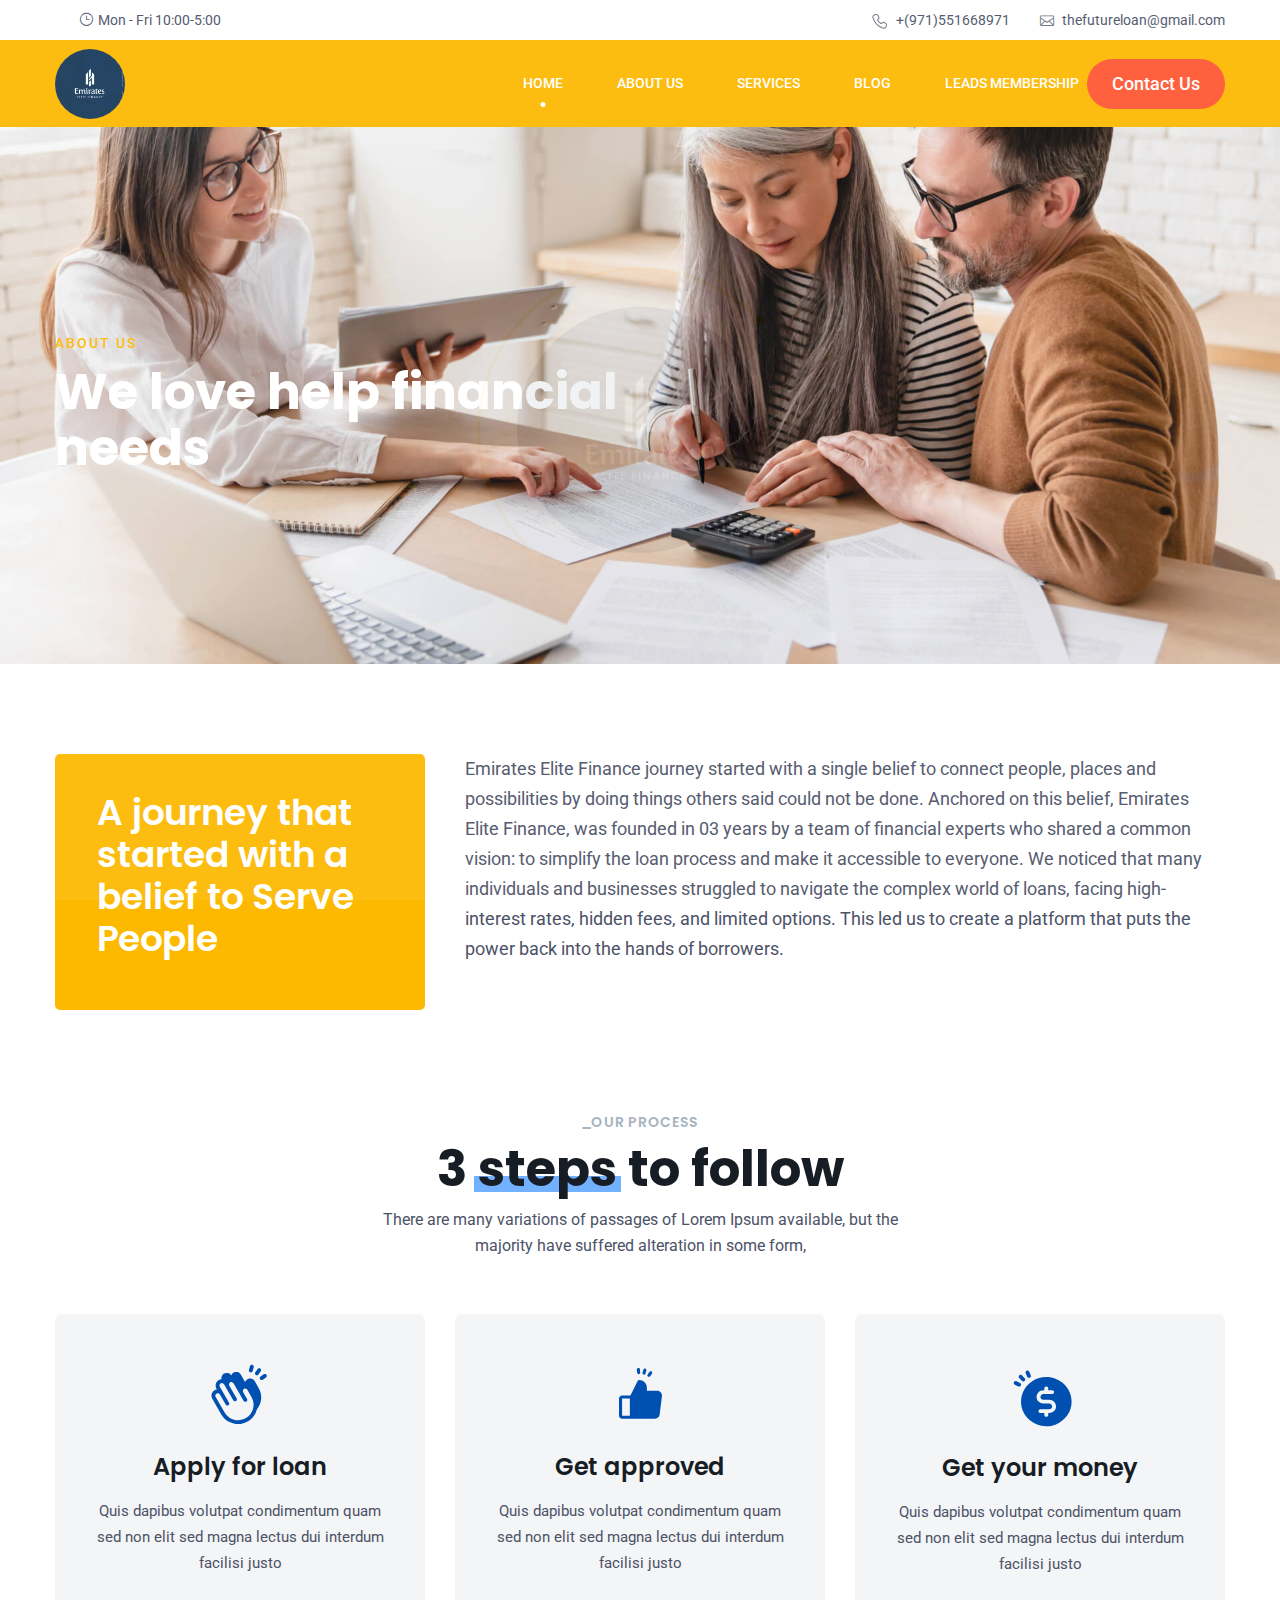
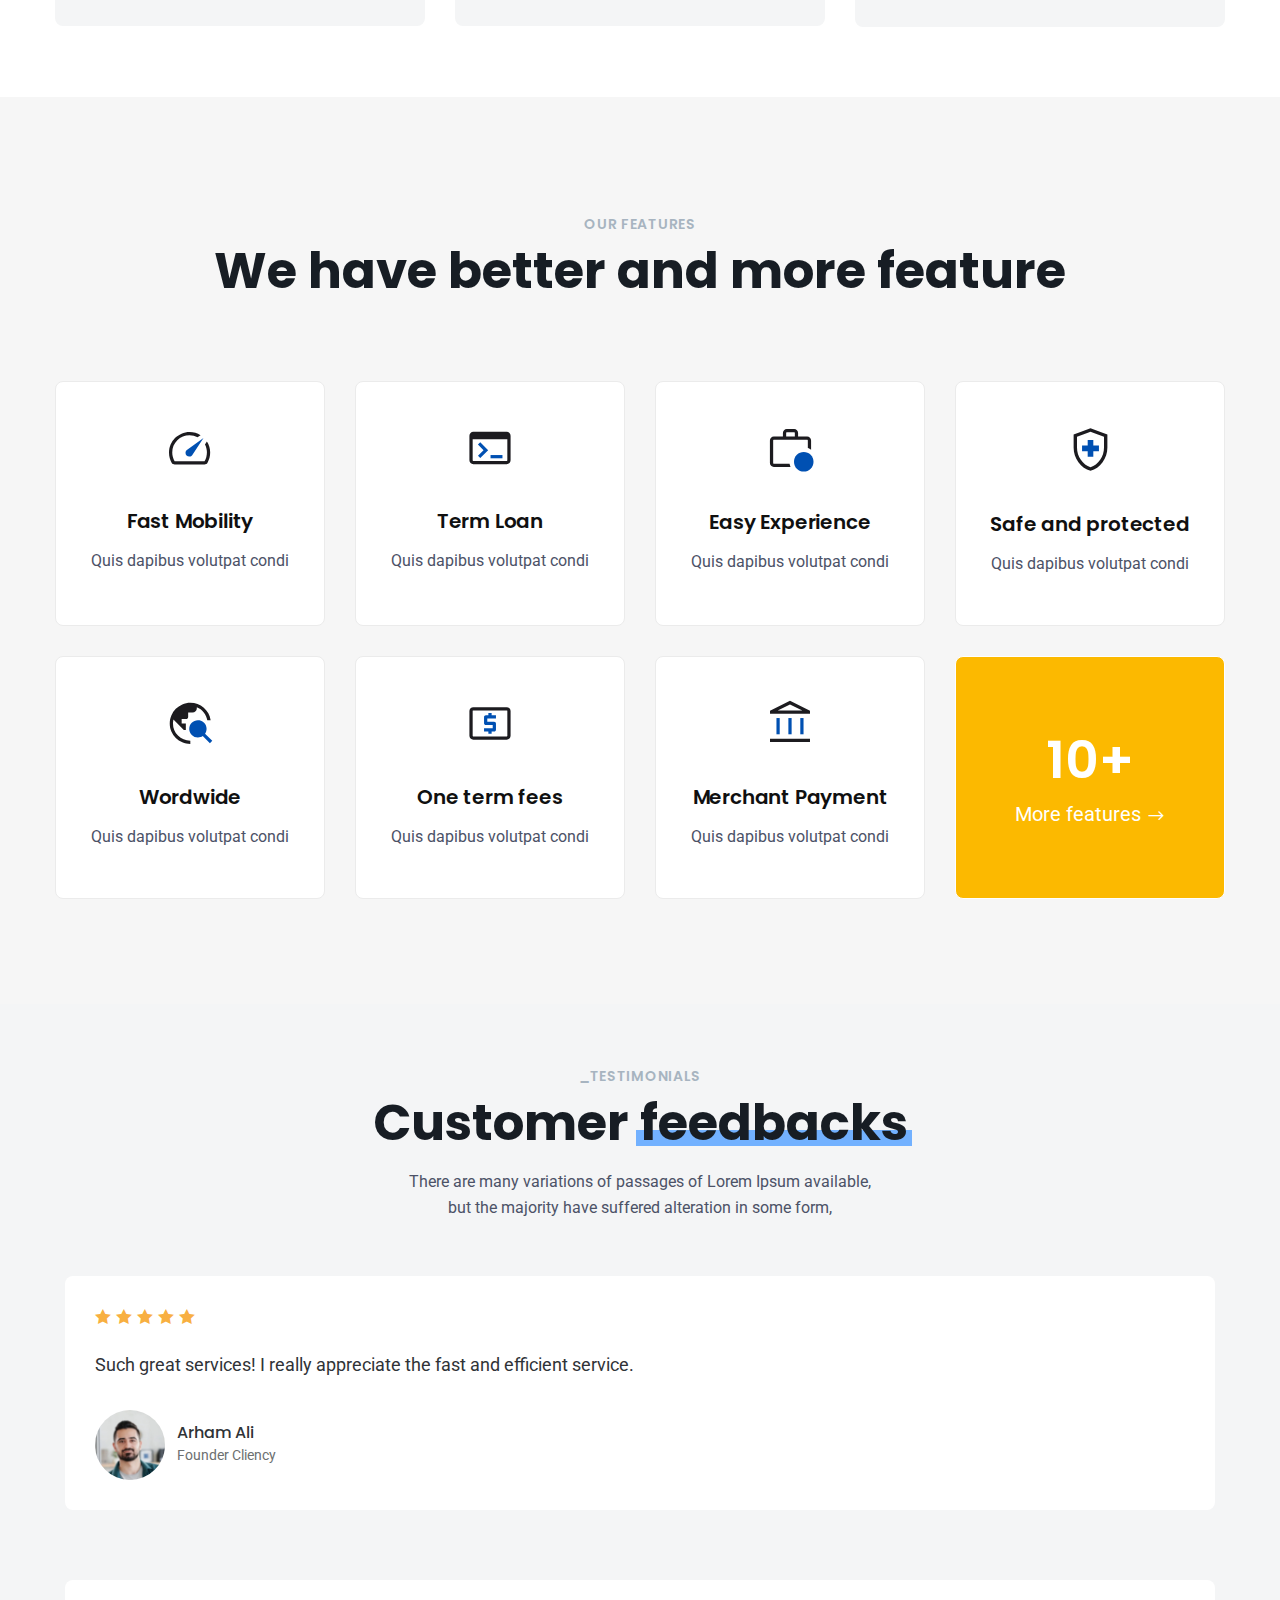
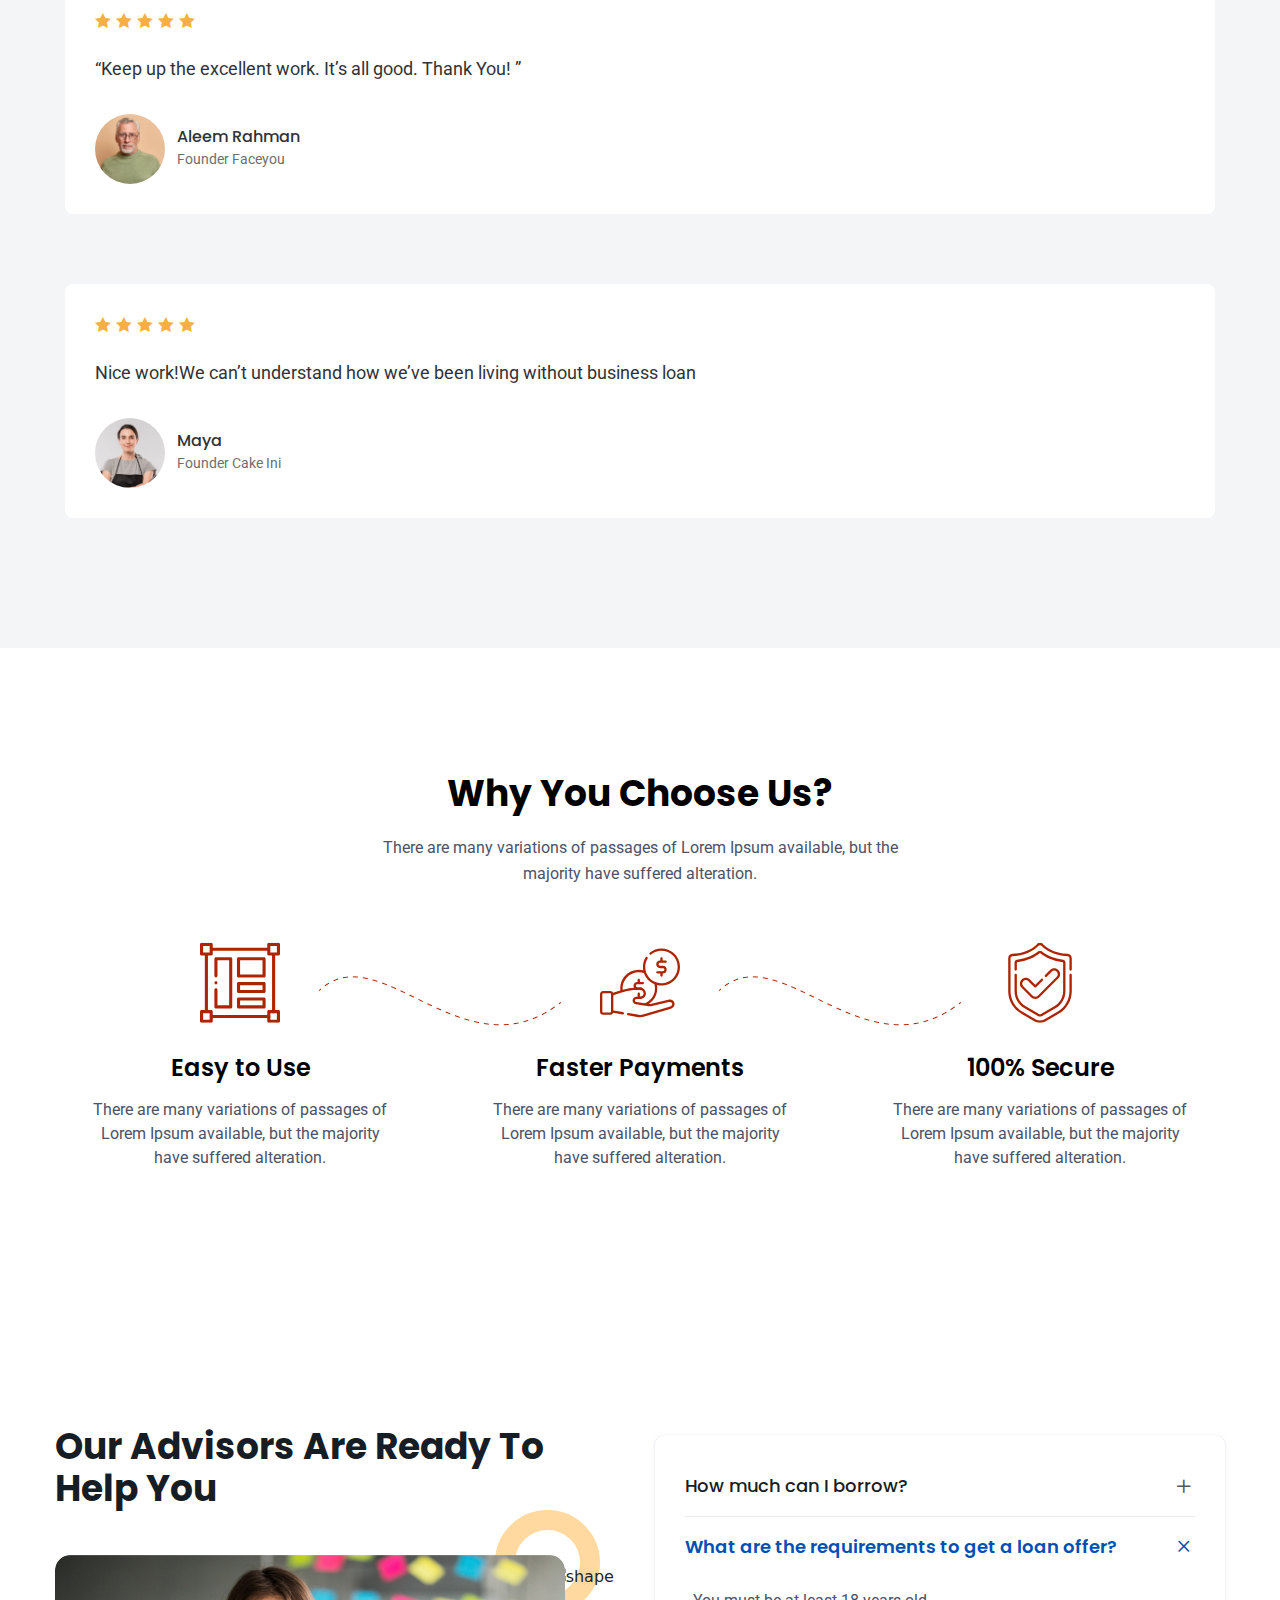
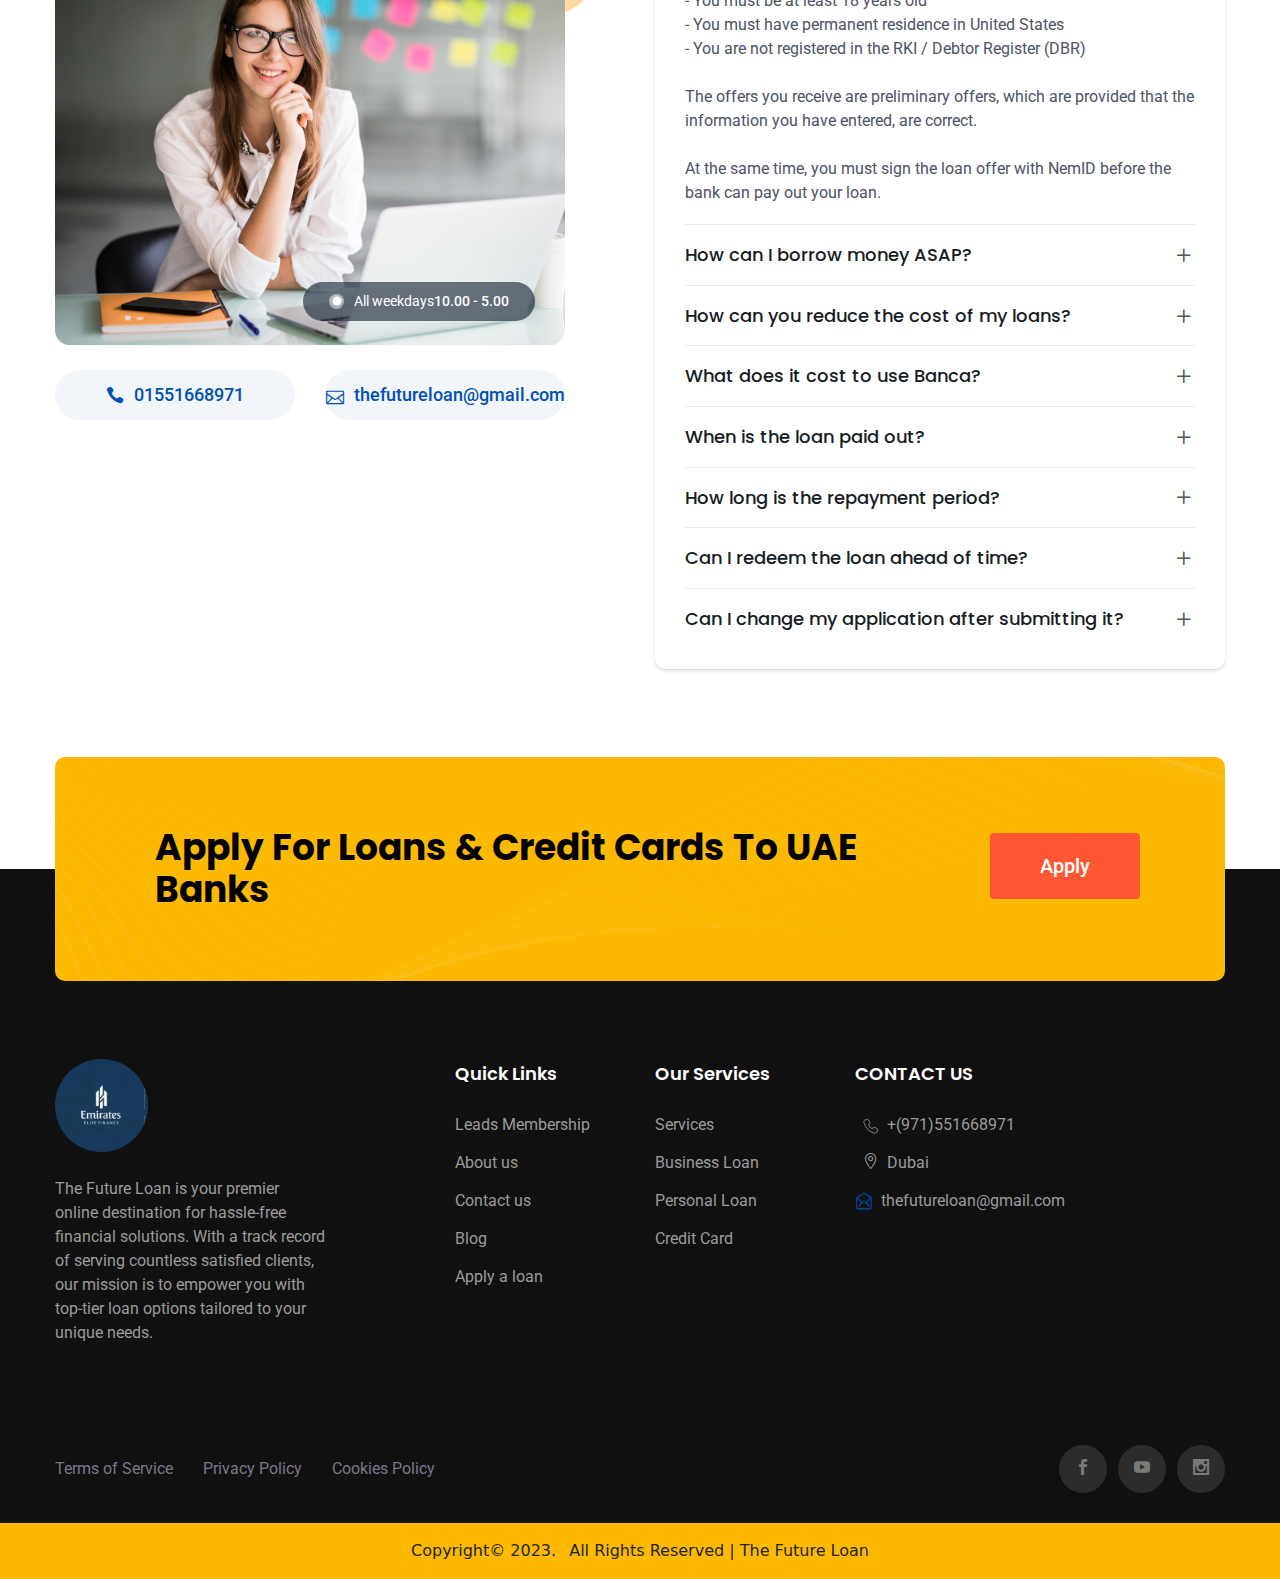
==== ABOUT.html @ 2a9aa158 "working on design" ====
<!DOCTYPE html><html lang="en-US"><head>
    <meta charset="UTF-8">
    <meta http-equiv="x-ua-compatible" content="ie=edge">
    <meta name="viewport" content="width=device-width,initial-scale=1.0">
    <title>Banca - Banking &amp; Business Loan Bootstrap-5�&nbsp;HTML Template</title>
    <link rel="shortcut icon" href="images/emirates.jpg" type="image/x-icon">

    <!-- CSS here -->
    <link rel="stylesheet" type="text/css" href="css/bootstrap.min.css" media="all">
    <link rel="stylesheet" type="text/css" href="css/elegant-icons.min.css" media="all">
    <link rel="stylesheet" type="text/css" href="css/all.min.css" media="all">
    <link rel="stylesheet" type="text/css" href="css/animate.css" media="all">
    <link rel="stylesheet" type="text/css" href="css/nice-select.css" media="all">
    <link rel="stylesheet" type="text/css" href="css/slick.css" media="all">
    <link rel="stylesheet" type="text/css" href="css/slick-theme.css" media="all">
    <link rel="stylesheet" type="text/css" href="css/default.css" media="all">
    <link rel="stylesheet" type="text/css" href="css/style.css" media="all">
    <link rel="stylesheet" type="text/css" href="css/responsive.css" media="all">
</head>

<body>
    <!-- Preloader -->
    <div id="preloader">
        <div id="ctn-preloader" class="ctn-preloader">
            <div class="round_spinner">
                <div class="spinner"></div>
                <div class="text">
                    <img src="images/emirates.jpg" class="w-100" style="border-radius: 50%;" alt="emirates">
                </div>
            </div>
        </div>
    </div>
   <!-- Header -->
   <header class="header">
    <div class="header-top py-2 bg_white">
        <div class="container">
            <div class="row align-items-center">
                <div class="col-md-5">
                    <div class="header-info-left">
                        <div class="timestamp ms-4"> <i class="icon_clock_alt"></i> Mon - Fri 10:00-5:00
                        </div>
                    </div>
                </div>
                <div class="col-md-7">
                    <div class="header-info-right">
                        <ul>
                            <li>
                                <img class="img-fluid" src="images/phone-outline.png" alt="phone"><a href="tel:01234567890">+(971)551668971</a>
                            </li>

                            <li>
                                <i class="icon_mail_alt"></i><a href="mailto:bancainfo@email.com">thefutureloan@gmail.com</a>
                            </li>
                        </ul>
                    </div>
                </div>
            </div>
        </div>
    </div>
    <div class="header-menu header-menu-4" id="sticky">
        <nav class="navbar navbar-expand-lg ">
            <div class="container">
                <a class="navbar-brand sticky_logo" href="index.html">
                    <img src="images/emirates.jpg" style="border-radius: 50%; width: 70px;" alt="">
                </a>
                <button class="navbar-toggler collapsed" type="button" data-bs-toggle="collapse" data-bs-target="#navbarSupportedContent" aria-controls="navbarSupportedContent" aria-expanded="false" aria-label="Toggle navigation">
                    <span class="menu_toggle">
                        <span class="hamburger">
                            <span></span>
                            <span></span>
                            <span></span>
                        </span>
                        <span class="hamburger-cross">
                            <span></span>
                            <span></span>
                        </span>
                    </span>
                </button>

                <div class="collapse navbar-collapse" id="navbarSupportedContent">
                    <ul class="navbar-nav menu ms-auto">
                        <li class="nav-item dropdown submenu ">
                            <a href="index.html" class="nav-link dropdown-toggle active" role="button" aria-haspopup="true" aria-expanded="false">Home</a>
                        </li>
                        <li class="nav-item dropdown submenu ">
                            <a href="ABOUT.html" class="nav-link dropdown-toggle" role="button" aria-haspopup="true" aria-expanded="false">About Us</a>
                        </li>
                        <li class="nav-item dropdown submenu">
                            <a class="nav-link dropdown-toggle" href="#" role="button" data-bs-toggle="dropdown" aria-haspopup="true" aria-expanded="false">
                                Services
                            </a>
                            <i class="arrow_carrot-down_alt2 mobile_dropdown_icon" aria-hidden="false" data-bs-toggle="dropdown"></i>

                            <ul class="dropdown-menu">
                                <li class="nav-item"><a class="nav-link" href="BusinessLoan.html">Business Loan</a></li>
                                <li class="nav-item"><a class="nav-link" href="PersonalLoan.html">Personal Loan</a></li>
                                <li class="nav-item"><a class="nav-link" href="CreditCard.html">Credit Loan</a></li>
                            </ul>
                        </li>
                      
                        <li class="nav-item dropdown submenu">
                            <a class="nav-link dropdown-toggle" href="blog.html" role="button" data-bs-toggle="dropdown" aria-haspopup="true" aria-expanded="false">
                                Blog
                            </a>
                        </li>
                        <li class="nav-item dropdown submenu">
                            <a class="nav-link dropdown-toggle" href="leads-membership.html" role="button" data-bs-toggle="dropdown" aria-haspopup="true" aria-expanded="false">
                                Leads Membership
                            </a>
                        </li>
                    </ul>
                    <a class="theme-btn theme-btn-rounded-2 theme-btn-alt" href="contact.html" target="_blank">Contact Us</a>
                </div>
            </div>
        </nav>
    </div>
</header>
<!-- Header end-->


    <main>
        
        <!-- Banner start -->
        <section class="banner-area-2 pt-145" style="background-image: url(images/about-us.jpg);">
            <div class="container">
                <div class="row align-items-center pt-130 pb-140">
                    <div class="col-xl-6 col-lg-8">
                        <div class="banner-content py-5">
                            <div class="section-title text-start">
                                <span class="short-title wow fadeInUp" style="color: #FCB900;">ABOUT US</span>
                                <h1 class="wow fadeInUp mb-0 text-white" data-wow-delay="0.2s">We love help financial needs</h1>
                            </div>
                            <!-- <a class="theme-btn-2 theme-btn-primary mt-45 wow fadeInUp" data-wow-delay="0.4s" href="#">
                                <span class="arrow">
                                    <span class="horizontal-line"></span>
                                </span>View our 2019 Annual Report
                            </a> -->
                        </div>
                    </div>
                </div>
            </div>
        </section>
        <!-- Banner end -->
        <section class="bg_white pt-90 pb-100 ">
            <div class="container">
                <div class="description-widget">
                    <div class="row">
                        <div class="col-md-4">
                            <div class="desc-title text-start">
                                <h2>A journey that started with a belief to Serve People</h2>
                            </div>
                        </div>
                        <div class="col-md-8">
                            <div class="desc-text pl-lg-10">
                                <p>Emirates Elite Finance journey started with a single belief to connect people,
                                    places and
                                    possibilities by doing things others said could not be done. Anchored on this
                                    belief,
                                    Emirates Elite Finance, was founded in 03 years by a team of financial experts who shared a common vision: to simplify the loan process and make it accessible to everyone. We noticed that many individuals and businesses struggled to navigate the complex world of loans, facing high-interest rates, hidden fees, and limited options. This led us to create a platform that puts the power back into the hands of borrowers.</p>
                            </div>
                        </div>
                    </div>
                </div>
            </div>
        </section>
           <!-- feature section -->
           <section id="feature" class="steps-area pb-70 bg-white">
            <div class="container">
                <div class="row">
                    <div class="col-lg-6 mx-auto  pb-55">
                        <div class="section-title">
                            <span class="short-title-2">_OUR PROCESS</span>
                            <h1 class="wow fadeInUp">3 <span class="underline-shape">steps</span> to follow</h1>
                            <p class="wow fadeInUp" data-wow-delay="0.3s">There are many variations of passages of Lorem
                                Ipsum available,
                                but the majority have suffered alteration in some form,</p>
                        </div>
                    </div>
                </div>
                <div class="row gy-xl-0 gy-4">
                    <div class="col-xl-4 col-md-6">
                        <div class="feature-card-widget-8 wow fadeInUp" data-wow-delay="0.1s">
                            <div class="card-img">
                                <img src="images/step-icon-01.svg" alt="feature svg">
                            </div>
                            <h4>Apply for loan</h4>
                            <p>Quis dapibus volutpat condimentum
                                quam sed non elit sed magna lectus dui interdum facilisi justo
                            </p>
                        </div>
                    </div>
                    <div class="col-xl-4 col-md-6">
                        <div class="feature-card-widget-8 wow fadeInUp" data-wow-delay="0.3s">
                            <div class="card-img">
                                <img src="images/step-icon-02.svg" alt="feature svg">
                            </div>
                            <h4>Get approved</h4>
                            <p>Quis dapibus volutpat condimentum
                                quam sed non elit sed magna lectus dui interdum facilisi justo
                            </p>
                        </div>
                    </div>
                    <div class="col-xl-4 col-md-6 mx-auto">
                        <div class="feature-card-widget-8 wow fadeInUp" data-wow-delay="0.5s">
                            <div class="card-img">
                                <img src="images/step-icon-03.svg" alt="feature svg">
                            </div>
                            <h4>Get your money</h4>
                            <p>Quis dapibus volutpat condimentum
                                quam sed non elit sed magna lectus dui interdum facilisi justo
                            </p>
                        </div>
                    </div>
                </div>
            </div>
        </section>
        <!-- feature section end-->

        

        <!-- feature section -->
        <section class="pt-115 pb-105 feature-area-3">
            <div class="container">
                <div class="section-title">
                    <span class="short-title-2">OUR Features</span>
                    <h1 class="wow fadeInUp">We have better and more feature</h1>
                </div>
                <div class="row gy-4 mt-50">
                    <div class="col-xl-3 col-lg-4 col-md-6">
                        <div class="feature-card-widget-9 wow fadeInUp" data-wow-delay="0.1s">
                            <img src="images/feature-icon-1.svg" alt="">
                            <h5>Fast Mobility</h5>
                            <p>Quis dapibus volutpat condi</p>
                        </div>
                    </div>
                    <div class="col-xl-3 col-lg-4 col-md-6">
                        <div class="feature-card-widget-9 wow fadeInUp" data-wow-delay="0.3s">
                            <img src="images/feature-icon-2.svg" alt="">
                            <h5>Term Loan</h5>
                            <p>Quis dapibus volutpat condi</p>
                        </div>
                    </div>

                    <div class="col-xl-3 col-lg-4 col-md-6">
                        <div class="feature-card-widget-9 wow fadeInUp" data-wow-delay="0.5s">
                            <img src="images/feature-icon-3.svg" alt="">
                            <h5>Easy Experience</h5>
                            <p>Quis dapibus volutpat condi</p>
                        </div>
                    </div>
                    <div class="col-xl-3 col-lg-4 col-md-6">
                        <div class="feature-card-widget-9 wow fadeInUp" data-wow-delay="0.7s">
                            <img src="images/feature-icon-4.svg" alt="">
                            <h5>Safe and protected</h5>
                            <p>Quis dapibus volutpat condi</p>
                        </div>
                    </div>
                    <div class="col-xl-3 col-lg-4 col-md-6">
                        <div class="feature-card-widget-9 wow fadeInUp" data-wow-delay="0.9s">
                            <img src="images/feature-icon-5.svg" alt="">
                            <h5>Wordwide</h5>
                            <p>Quis dapibus volutpat condi</p>
                        </div>
                    </div>
                    <div class="col-xl-3 col-lg-4 col-md-6">
                        <div class="feature-card-widget-9 wow fadeInUp" data-wow-delay="1.1s">
                            <img src="images/feature-icon-6.svg" alt="">
                            <h5>One term fees</h5>
                            <p>Quis dapibus volutpat condi</p>
                        </div>
                    </div>
                    <div class="col-xl-3 col-lg-4 col-md-6">
                        <div class="feature-card-widget-9 wow fadeInUp" data-wow-delay="1.3s">
                            <img src="images/feature-icon-7.svg" alt="">
                            <h5>Merchant Payment</h5>
                            <p>Quis dapibus volutpat condi</p>
                        </div>
                    </div>
                    <div class="col-xl-3 col-lg-4 col-md-6">
                        <div class="feature-card-widget-9 wow fadeInUp widget-link" data-wow-delay="1.7s">

                            <h1>10+</h1>
                            <a href="#">More features <i class="arrow_right "></i></a>
                        </div>
                    </div>

                </div>
            </div>
        </section>
        <!-- feature section end-->

            <!-- what client says section -->
            <section class="client-area-2 pt-60 pb-60">
                <div class="container">
                    <div class="section-title">
                        <span class="short-title-2">_Testimonials</span>
                        <h1 class="wow fadeInUp mb-3">Customer <span class="underline-shape">feedbacks</span></h1>
                        <p class="wow fadeInUp" data-wow-delay="0.1s">There are many variations of passages of Lorem Ipsum
                            available, <br>
                            but the majority have suffered alteration in some form,</p>
                    </div>
                    <div class=" client-slider-2 ">
                        <div class="single-client wow fadeInUp" data-wow-delay="0.1s">
                            <div class="rating">
                                <a href="#"><i class="icon_star"></i></a>
                                <a href="#"><i class="icon_star"></i></a>
                                <a href="#"><i class="icon_star"></i></a>
                                <a href="#"><i class="icon_star"></i></a>
                                <a href="#"><i class="icon_star"></i></a>
                            </div>
                            <p class="quote">Such great services! I really appreciate the fast and efficient service.</p>
    
                            <div class="client-info">
                                <img class="img-fluid rounded-circle" style="width: 70px !important;" src="images/client-01-1.jpg" alt="cleint">
                                <div>
                                    <p>Arham Ali</p>
                                    <span class="role">Founder Cliency</span>
                                </div>
                            </div>
                        </div>
                        <div class="single-client wow fadeInUp" data-wow-delay="0.3s">
                            <div class="rating">
                                <a href="#"><i class="icon_star"></i></a>
                                <a href="#"><i class="icon_star"></i></a>
                                <a href="#"><i class="icon_star"></i></a>
                                <a href="#"><i class="icon_star"></i></a>
                                <a href="#"><i class="icon_star"></i></a>
                            </div>
                            <p class="quote">“Keep up the excellent work. It’s all good. Thank You! ”</p>
    
                            <div class="client-info">
                                <img class="img-fluid rounded-circle" src="images/team-01.jpg" style="width: 70px !important;" alt="cleint">
    
                                <div>
                                    <p>Aleem Rahman</p>
                                    <span class="role">Founder Faceyou</span>
                                </div>
                            </div>
                        </div>
                      
                        <div class="single-client wow fadeInUp" data-wow-delay="0.1s">
                            <div class="rating">
                                <a href="#"><i class="icon_star"></i></a>
                                <a href="#"><i class="icon_star"></i></a>
                                <a href="#"><i class="icon_star"></i></a>
                                <a href="#"><i class="icon_star"></i></a>
                                <a href="#"><i class="icon_star"></i></a>
                            </div>
                            <p class="quote">Nice work!We can’t understand how we’ve been living without business loan</p>
    
                            <div class="client-info">
                                <img class="img-fluid rounded-circle" src="images/pastry-chef-4.jpg" style="width: 70px !important;" alt="cleint">
    
                                <div>
                                    <p>Maya</p>
                                    <span class="role">Founder cake Ini</span>
                                </div>
                            </div>
                        </div>

                   
                       
                    </div>
                </div>
            </section>
              <!-- Why Choose Use start -->
        <section class="why-choose-area pt-125 pb-135 overflow-hidden">
            <div class="container">
                <div class="row">
                    <div class="col-lg-6 mx-auto">
                        <div class="section-title">
                            <h2 class="wow fadeInUp">Why You Choose Us?</h2>
                            <p class="wow fadeInUp" data-wow-delay="0.3s">There are many variations of passages of Lorem
                                Ipsum available, but the majority have
                                suffered alteration.</p>
                        </div>
                    </div>
                </div>
                <div class="row mt-55 gy-lg-0 gy-4">
                    <div class="col-lg-4">
                        <div class="content-box pr-lg-30 pl-lg-30 wow fadeInUp" data-wow-delay="0.1s">

                            <img src="images/layout.svg" alt="icon">
                            <h4 class="mt-30 mb-15">Easy to Use</h4>
                            <p>There are many variations of passages of Lorem Ipsum available, but the majority have
                                suffered alteration.</p>
                        </div>
                    </div>
                    <div class="col-lg-4">
                        <div class="content-box pr-lg-30 pl-lg-30 wow fadeInUp" data-wow-delay="0.3s">
                            <div class="line-shape">
                                <img class="wow zoomIn" data-wow-delay="0.1s" src="images/line-shape.png" alt="shape">
                            </div>
                            <img src="images/salary.svg" alt="icon">
                            <h4 class="mt-30 mb-15">Faster Payments</h4>
                            <p>There are many variations of passages of Lorem Ipsum available, but the majority have
                                suffered alteration.</p>
                        </div>
                    </div>
                    <div class="col-lg-4">
                        <div class="content-box pr-lg-30 pl-lg-30 wow fadeInUp" data-wow-delay="0.5s">
                            <img src="images/antivirus.svg" alt="icon">
                            <h4 class="mt-30 mb-15">100% Secure</h4>
                            <p>There are many variations of passages of Lorem Ipsum available, but the majority have
                                suffered alteration.</p>
                        </div>
                    </div>
                </div>
            </div>
        </section>
        <!-- Why Choose Use end -->
            <!-- what client says section end -->
         <!-- Advisor start -->
         <section class="advisor-area pt-130  pb-140 overflow-hidden" id="MouseMoveAnimation">
            <div class="container">
                <div class="row gy-4 gy-lg-0">
                    <div class="col-lg-6 pr-lg-75">
                        <div class="section-title text-start">
                            <h2 class="mb-0 wow fadeInUp">Our Advisors Are Ready To Help You</h2>
                        </div>

                        <div class="advisor-img mt-45 wow fadeInUp" data-wow-delay="0.2s">

                            <div class="shape ">
                                <div class="box">
                                    <img class="layer layer2" data-depth="0.5" src="images/Shape.png" alt="shape">
                                </div>
                                <div class="circle-shape"></div>
                            </div>
                            <img class="main-img" src="images/advisor.png" alt="advisor">

                            <div class="work-time">
                                <div class="circle-shape"></div>
                                All weekdays <span>10.00 - 5.00</span>
                            </div>
                        </div>

                        <div class="row mt-4 gy-md-0 gy-3 wow fadeInUp" data-wow-delay="0.4s">
                            <div class="col-md-6">
                                <a href="tel:01551668971" class="theme-btn theme-btn-primary_alt theme-btn-rounded d-flex align-items-center justify-content-center">
                                    <i class="icon_phone"></i>01551668971</a>
                            </div>
                            <div class="col-md-6">
                                <a href="mailto:thefutureloan@gmail.com" style="text-transform: lowercase;" class="theme-btn theme-btn-primary_alt theme-btn-rounded d-flex align-items-center justify-content-center">
                                    <i class="icon_mail_alt "></i>thefutureloan@gmail.com</a>
                            </div>
                        </div>
                    </div>
                    <div class="col-lg-6">
                        <div class="faq-widget-2">
                            <div class="accordion" id="accordionExample">
                                <div class="single-widget-one wow fadeInUp" data-wow-delay="0.1s">
                                    <div class="faq-header" id="headingOne">
                                        <h6 class="mb-0 collapsed" data-bs-toggle="collapse" data-bs-target="#collapseOne" aria-expanded="true" aria-controls="collapseOne">
                                            How much can I borrow?<i class="icon_plus"></i><i class="icon_close"></i>
                                        </h6>
                                    </div>
                                    <div id="collapseOne" class="collapse" aria-labelledby="headingOne" data-bs-parent="#accordionExample">
                                        <div class="faq-body">
                                            <p>Anim pariatur cliche reprehenderit, enim eiusmod high life accusamus
                                                terry
                                                richardson ad squid. 3 wolf moon officia aute, non cupidatat skateboard
                                                dolor brunch.</p>
                                        </div>
                                    </div>
                                </div>

                                <div class="single-widget-one wow fadeInUp" data-wow-delay="0.3s">
                                    <div class="faq-header" id="headingTwo">
                                        <h6 class="mb-0" data-bs-toggle="collapse" data-bs-target="#collapseTwo" aria-expanded="true" aria-controls="collapseTwo">
                                            What are the requirements to get a loan offer?<i class="icon_plus"></i><i class="icon_close"></i>
                                        </h6>
                                    </div>
                                    <div id="collapseTwo" class="collapse show" aria-labelledby="headingTwo" data-bs-parent="#accordionExample">
                                        <div class="faq-body">
                                            <p>- You must be at least 18 years old <br>
                                                - You must have permanent residence in United States <br>
                                                - You are not registered in the RKI / Debtor Register (DBR) <br>
                                                <br>
                                                The offers you receive are preliminary offers, which are provided that
                                                the information you have entered, are correct.<br><br>

                                                At the same time, you must sign the loan offer with NemID before the
                                                bank can pay out your loan.
                                            </p>

                                        </div>
                                    </div>
                                </div>

                                <div class="single-widget-one wow fadeInUp" data-wow-delay="0.5s">
                                    <div class="faq-header" id="headingThree">
                                        <h6 class="mb-0 collapsed" data-bs-toggle="collapse" data-bs-target="#collapseThree" aria-expanded="true" aria-controls="collapseThree">
                                            How can I borrow money ASAP?<i class="icon_plus"></i><i class="icon_close"></i>
                                        </h6>
                                    </div>
                                    <div id="collapseThree" class="collapse" aria-labelledby="headingThree" data-bs-parent="#accordionExample">
                                        <div class="faq-body">
                                            <p>Anim pariatur cliche reprehenderit, enim eiusmod high life accusamus
                                                terry
                                                richardson ad squid. 3 wolf moon officia aute, non cupidatat skateboard
                                                dolor brunch.</p>
                                        </div>
                                    </div>
                                </div>

                                <div class="single-widget-one wow fadeInUp" data-wow-delay="0.7s">
                                    <div class="faq-header" id="headingFour">
                                        <h6 class="mb-0 collapsed" data-bs-toggle="collapse" data-bs-target="#collapseFour" aria-expanded="true" aria-controls="collapseFour">
                                            How can you reduce the cost of my loans?<i class="icon_plus"></i><i class="icon_close"></i>
                                        </h6>
                                    </div>
                                    <div id="collapseFour" class="collapse" aria-labelledby="headingFour" data-bs-parent="#accordionExample">
                                        <div class="faq-body">
                                            <p>Anim pariatur cliche reprehenderit, enim eiusmod high life accusamus
                                                terry
                                                richardson ad squid. 3 wolf moon officia aute, non cupidatat skateboard
                                                dolor brunch.</p>
                                        </div>
                                    </div>
                                </div>

                                <div class="single-widget-one wow fadeInUp" data-wow-delay="0.9s">
                                    <div class="faq-header" id="headingFive">
                                        <h6 class="mb-0 collapsed" data-bs-toggle="collapse" data-bs-target="#collapseFive" aria-expanded="true" aria-controls="collapseFive">
                                            What does it cost to use Banca?<i class="icon_plus"></i><i class="icon_close"></i>
                                        </h6>
                                    </div>
                                    <div id="collapseFive" class="collapse" aria-labelledby="headingFive" data-bs-parent="#accordionExample">
                                        <div class="faq-body">
                                            <p>Anim pariatur cliche reprehenderit, enim eiusmod high life accusamus
                                                terry
                                                richardson ad squid. 3 wolf moon officia aute, non cupidatat skateboard
                                                dolor brunch.</p>
                                        </div>
                                    </div>
                                </div>
                                <div class="single-widget-one wow fadeInUp" data-wow-delay="1.1s">
                                    <div class="faq-header" id="headingSix">
                                        <h6 class="mb-0 collapsed" data-bs-toggle="collapse" data-bs-target="#collapseSix" aria-expanded="true" aria-controls="collapseSix">
                                            When is the loan paid out?<i class="icon_plus"></i><i class="icon_close"></i>
                                        </h6>
                                    </div>
                                    <div id="collapseSix" class="collapse" aria-labelledby="headingSix" data-bs-parent="#accordionExample">
                                        <div class="faq-body">
                                            <p>Anim pariatur cliche reprehenderit, enim eiusmod high life accusamus
                                                terry
                                                richardson ad squid. 3 wolf moon officia aute, non cupidatat skateboard
                                                dolor brunch.</p>
                                        </div>
                                    </div>
                                </div>
                                <div class="single-widget-one wow fadeInUp" data-wow-delay="1.3s">
                                    <div class="faq-header" id="headingSeven">
                                        <h6 class="mb-0 collapsed" data-bs-toggle="collapse" data-bs-target="#collapseSeven" aria-expanded="true" aria-controls="collapseSeven">
                                            How long is the repayment period?<i class="icon_plus"></i><i class="icon_close"></i>
                                        </h6>
                                    </div>
                                    <div id="collapseSeven" class="collapse" aria-labelledby="headingSeven" data-bs-parent="#accordionExample">
                                        <div class="faq-body">
                                            <p>Anim pariatur cliche reprehenderit, enim eiusmod high life accusamus
                                                terry
                                                richardson ad squid. 3 wolf moon officia aute, non cupidatat skateboard
                                                dolor brunch.</p>
                                        </div>
                                    </div>
                                </div>

                                <div class="single-widget-one wow fadeInUp" data-wow-delay="1.5s">
                                    <div class="faq-header" id="headingEight">
                                        <h6 class="mb-0 collapsed" data-bs-toggle="collapse" data-bs-target="#collapseEight" aria-expanded="true" aria-controls="collapseEight">
                                            Can I redeem the loan ahead of time?<i class="icon_plus"></i><i class="icon_close"></i>
                                        </h6>
                                    </div>
                                    <div id="collapseEight" class="collapse" aria-labelledby="headingEight" data-bs-parent="#accordionExample">
                                        <div class="faq-body">
                                            <p>Anim pariatur cliche reprehenderit, enim eiusmod high life accusamus
                                                terry
                                                richardson ad squid. 3 wolf moon officia aute, non cupidatat skateboard
                                                dolor brunch.</p>
                                        </div>
                                    </div>
                                </div>

                                <div class="single-widget-one wow fadeInUp" data-wow-delay="1.7s">
                                    <div class="faq-header" id="headingNine">
                                        <h6 class="mb-0 collapsed" data-bs-toggle="collapse" data-bs-target="#collapseNine" aria-expanded="true" aria-controls="collapseNine">
                                            Can I change my application after submitting it?<i class="icon_plus"></i><i class="icon_close"></i>
                                        </h6>
                                    </div>
                                    <div id="collapseNine" class="collapse" aria-labelledby="headingNine" data-bs-parent="#accordionExample">
                                        <div class="faq-body">
                                            <p>Anim pariatur cliche reprehenderit, enim eiusmod high life accusamus
                                                terry
                                                richardson ad squid. 3 wolf moon officia aute, non cupidatat skateboard
                                                dolor brunch.</p>
                                        </div>
                                    </div>
                                </div>
                            </div>
                        </div>
                    </div>
                </div>
            </div>
        </section>
        <!-- Advisor end -->
        
        <!-- Call To Action start -->
        <section class="cta-area pt-60 bg_white">
            <div class="container">
                <div class="row">
                    <div class="col-md-12 position-relative">
                        <div class="cta cta-bg-violet" style="background-image: url(images/wave.png);">


                            <div class="row align-items-center">
                                <div class="col-lg-10">
                                    <div class="cta-content wow fadeInRight text-center text-lg-start">
                                        <h2 class="mb-0">Apply For Loans & Credit Cards To UAE Banks</h2>
                                    </div>
                                </div>

                                <div class="col-lg-2 mt-4 mt-lg-0 text-center ">
                                    <div class="cta-content  text-center text-lg-end">
                                        <a href="loan.html" class="theme-btn text-white theme-btn-alt wow fadeInLeft cta-text-violet">Apply for Loan
                                    </a>
                                    </div>
                                </div>
                            </div>
                        </div>
                    </div>
                </div>
            </div>
        </section>
        <!-- Call To Action end -->
    </main>
    <div class="elfsight-app-06475265-44da-4600-96f9-cbf6d2e96530" data-elfsight-app-lazy></div>

    <!-- footer -->

     <!-- footer start -->
     <footer class="bank-footer-area pt-100">
        <div class="container">
            <div class="footer_top">
                <div class="row">
                    <div class="col-lg-4 col-sm-6">
                        <div class="f-widget about-widget">
                            <a href="index.html" class="p-0 m-0"><img src="images/emirates.jpg" class="w-25" style="border-radius: 50%;" alt="logo"></a>
                            <p>The Future Loan is your premier online destination for hassle-free financial solutions. With a track record of serving countless satisfied clients, our mission is to empower you with top-tier loan options tailored to your unique needs.</p>
                        </div>
                    </div>
                    <div class="col-lg-2 col-sm-6">
                        <div class="f-widget link-widget">
                            <h4 class="f-widget-title">Quick Links</h4>
                            <ul class="footer-link">
                                <li><a href="#">Leads Membership</a></li>
                                <li><a href="#">About us</a></li>
                                <li><a href="#">Contact us</a></li>
                                <li><a href="#">Blog</a></li>
                                <li><a href="#">Apply a loan</a></li>
                            </ul>
                        </div>
                    </div>
                    <div class="col-lg-2 col-sm-6">
                        <div class="f-widget link-widget">
                            <h4 class="f-widget-title">Our Services</h4>
                            <ul class="footer-link">
                                <li><a href="#">Services</a></li>
                                <li><a href="#">Business Loan</a></li>
                                <li><a href="#">Personal Loan</a></li>
                                <li><a href="#">Credit Card</a></li>
                            </ul>
                        </div>
                    </div>
                    <div class="col-lg-2 col-sm-6">
                        <div class="f-widget link-widget">
                            <h4 class="f-widget-title">CONTACT US</h4>
                            <ul class="footer-link">
                                <li><img class="img-fluid mx-2" src="images/phone-outline.png" alt="phone"><a href="tel:01234567890">+(971)551668971</a> </li>
                                <li><a href="#"><i class="icon_pin_alt mx-2"></i>Dubai </a></li>
                                <li class="d-flex"><img src="images/mail-open-outline.png" alt="mail icon"><a href="#" class="mx-2">thefutureloan@gmail.com</a></li>
                            </ul>
                        </div>
                    </div>
            
                </div>
            </div>
            <div class="row align-items-center">
                <div class="col-lg-7 col-md-6">
                    <div class="d-flex">
                        <p class="copyright-text"><a href="#">Terms of Service</a><a href="#">Privacy Policy</a><a href="#">Cookies Policy</a></p>
                    </div>
                </div>
                <div class="col-lg-5 col-md-6 text-end">
                    <div class="f-social">
                        <a href="#"><i class="social_facebook"></i></a>
                        <a href="#"><i class="social_youtube"></i></a>
                        <a href="#"><i class="social_instagram"></i></a>
                    </div>
                </div>
            </div>
        </div>
    </footer>
    <!-- footer end -->
    <div class="copyright ">
        <div class="container">
            <div class="row align-items-center">
                    <div class="copyright-text text-center py-3">
                        <p>Copyright© 2023.<br class="d-sm-none"> <a class="ms-2" href="#"> All Rights Reserved</a> |
                            <a class="ms-0" href="#">The Future
                                Loan</a>
                        </p>
                    </div>
            </div>
        </div>
    </div>

    <!-- Back to top button -->
    <a id="back-to-top" title="Back to Top"></a>
    <script src="https://static.elfsight.com/platform/platform.js" data-use-service-core defer></script>
    <!-- JS here -->
    <script type="text/javascript" src="js/jquery-3.6.0.min.js"></script>
    <script type="text/javascript" src="js/preloader.js"></script>
    <script type="text/javascript" src="js/bootstrap.bundle.min.js"></script>
    <script type="text/javascript" src="js/jquery.smoothscroll.min.js"></script>
    <script type="text/javascript" src="js/jquery.waypoints.min.js"></script>
    <script type="text/javascript" src="js/jquery.counterup.min.js"></script>
    <script type="text/javascript" src="js/jquery.nice-select.min.js"></script>
    <script type="text/javascript" src="js/slick.min.js"></script>
    <script type="text/javascript" src="js/wow.min.js"></script>
    <script src="js/ionicons.js"></script>
    <script type="text/javascript" src="js/custom.js"></script>


</body></html>
---- css/elegant-icons.min.css ----
@font-face {
	font-family: 'ElegantIcons';
	src:url('../fonts/ElegantIcons.eot');
	src:url('../fonts/ElegantIcons.eot#iefix') format('embedded-opentype'),
		url('../fonts/ElegantIcons.woff') format('woff'),
		url('../fonts/ElegantIcons.ttf') format('truetype'),
		url('../images/ElegantIcons.svg#ElegantIcons') format('svg');
	font-weight: normal;
	font-style: normal;
}

/* Use the following CSS code if you want to use data attributes for inserting your icons */
[data-icon]:before {
	font-family: 'ElegantIcons';
	content: attr(data-icon);
	speak: none;
	font-weight: normal;
	font-variant: normal;
	text-transform: none;
	line-height: 1;
	-webkit-font-smoothing: antialiased;
	-moz-osx-font-smoothing: grayscale;
}

/* Use the following CSS code if you want to have a class per icon */
/*
Instead of a list of all class selectors,
you can use the generic selector below, but it's slower:
[class*="your-class-prefix"] {
*/
.arrow_up, .arrow_down, .arrow_left, .arrow_right, .arrow_left-up, .arrow_right-up, .arrow_right-down, .arrow_left-down, .arrow-up-down, .arrow_up-down_alt, .arrow_left-right_alt, .arrow_left-right, .arrow_expand_alt2, .arrow_expand_alt, .arrow_condense, .arrow_expand, .arrow_move, .arrow_carrot-up, .arrow_carrot-down, .arrow_carrot-left, .arrow_carrot-right, .arrow_carrot-2up, .arrow_carrot-2down, .arrow_carrot-2left, .arrow_carrot-2right, .arrow_carrot-up_alt2, .arrow_carrot-down_alt2, .arrow_carrot-left_alt2, .arrow_carrot-right_alt2, .arrow_carrot-2up_alt2, .arrow_carrot-2down_alt2, .arrow_carrot-2left_alt2, .arrow_carrot-2right_alt2, .arrow_triangle-up, .arrow_triangle-down, .arrow_triangle-left, .arrow_triangle-right, .arrow_triangle-up_alt2, .arrow_triangle-down_alt2, .arrow_triangle-left_alt2, .arrow_triangle-right_alt2, .arrow_back, .icon_minus-06, .icon_plus, .icon_close, .icon_check, .icon_minus_alt2, .icon_plus_alt2, .icon_close_alt2, .icon_check_alt2, .icon_zoom-out_alt, .icon_zoom-in_alt, .icon_search, .icon_box-empty, .icon_box-selected, .icon_minus-box, .icon_plus-box, .icon_box-checked, .icon_circle-empty, .icon_circle-slelected, .icon_stop_alt2, .icon_stop, .icon_pause_alt2, .icon_pause, .icon_menu, .icon_menu-square_alt2, .icon_menu-circle_alt2, .icon_ul, .icon_ol, .icon_adjust-horiz, .icon_adjust-vert, .icon_document_alt, .icon_documents_alt, .icon_pencil, .icon_pencil-edit_alt, .icon_pencil-edit, .icon_folder-alt, .icon_folder-open_alt, .icon_folder-add_alt, .icon_info_alt, .icon_error-oct_alt, .icon_error-circle_alt, .icon_error-triangle_alt, .icon_question_alt2, .icon_question, .icon_comment_alt, .icon_chat_alt, .icon_vol-mute_alt, .icon_volume-low_alt, .icon_volume-high_alt, .icon_quotations, .icon_quotations_alt2, .icon_clock_alt, .icon_lock_alt, .icon_lock-open_alt, .icon_key_alt, .icon_cloud_alt, .icon_cloud-upload_alt, .icon_cloud-download_alt, .icon_image, .icon_images, .icon_lightbulb_alt, .icon_gift_alt, .icon_house_alt, .icon_genius, .icon_mobile, .icon_tablet, .icon_laptop, .icon_desktop, .icon_camera_alt, .icon_mail_alt, .icon_cone_alt, .icon_ribbon_alt, .icon_bag_alt, .icon_creditcard, .icon_cart_alt, .icon_paperclip, .icon_tag_alt, .icon_tags_alt, .icon_trash_alt, .icon_cursor_alt, .icon_mic_alt, .icon_compass_alt, .icon_pin_alt, .icon_pushpin_alt, .icon_map_alt, .icon_drawer_alt, .icon_toolbox_alt, .icon_book_alt, .icon_calendar, .icon_film, .icon_table, .icon_contacts_alt, .icon_headphones, .icon_lifesaver, .icon_piechart, .icon_refresh, .icon_link_alt, .icon_link, .icon_loading, .icon_blocked, .icon_archive_alt, .icon_heart_alt, .icon_star_alt, .icon_star-half_alt, .icon_star, .icon_star-half, .icon_tools, .icon_tool, .icon_cog, .icon_cogs, .arrow_up_alt, .arrow_down_alt, .arrow_left_alt, .arrow_right_alt, .arrow_left-up_alt, .arrow_right-up_alt, .arrow_right-down_alt, .arrow_left-down_alt, .arrow_condense_alt, .arrow_expand_alt3, .arrow_carrot_up_alt, .arrow_carrot-down_alt, .arrow_carrot-left_alt, .arrow_carrot-right_alt, .arrow_carrot-2up_alt, .arrow_carrot-2dwnn_alt, .arrow_carrot-2left_alt, .arrow_carrot-2right_alt, .arrow_triangle-up_alt, .arrow_triangle-down_alt, .arrow_triangle-left_alt, .arrow_triangle-right_alt, .icon_minus_alt, .icon_plus_alt, .icon_close_alt, .icon_check_alt, .icon_zoom-out, .icon_zoom-in, .icon_stop_alt, .icon_menu-square_alt, .icon_menu-circle_alt, .icon_document, .icon_documents, .icon_pencil_alt, .icon_folder, .icon_folder-open, .icon_folder-add, .icon_folder_upload, .icon_folder_download, .icon_info, .icon_error-circle, .icon_error-oct, .icon_error-triangle, .icon_question_alt, .icon_comment, .icon_chat, .icon_vol-mute, .icon_volume-low, .icon_volume-high, .icon_quotations_alt, .icon_clock, .icon_lock, .icon_lock-open, .icon_key, .icon_cloud, .icon_cloud-upload, .icon_cloud-download, .icon_lightbulb, .icon_gift, .icon_house, .icon_camera, .icon_mail, .icon_cone, .icon_ribbon, .icon_bag, .icon_cart, .icon_tag, .icon_tags, .icon_trash, .icon_cursor, .icon_mic, .icon_compass, .icon_pin, .icon_pushpin, .icon_map, .icon_drawer, .icon_toolbox, .icon_book, .icon_contacts, .icon_archive, .icon_heart, .icon_profile, .icon_group, .icon_grid-2x2, .icon_grid-3x3, .icon_music, .icon_pause_alt, .icon_phone, .icon_upload, .icon_download, .social_facebook, .social_twitter, .social_pinterest, .social_googleplus, .social_tumblr, .social_tumbleupon, .social_wordpress, .social_instagram, .social_dribbble, .social_vimeo, .social_linkedin, .social_rss, .social_deviantart, .social_share, .social_myspace, .social_skype, .social_youtube, .social_picassa, .social_googledrive, .social_flickr, .social_blogger, .social_spotify, .social_delicious, .social_facebook_circle, .social_twitter_circle, .social_pinterest_circle, .social_googleplus_circle, .social_tumblr_circle, .social_stumbleupon_circle, .social_wordpress_circle, .social_instagram_circle, .social_dribbble_circle, .social_vimeo_circle, .social_linkedin_circle, .social_rss_circle, .social_deviantart_circle, .social_share_circle, .social_myspace_circle, .social_skype_circle, .social_youtube_circle, .social_picassa_circle, .social_googledrive_alt2, .social_flickr_circle, .social_blogger_circle, .social_spotify_circle, .social_delicious_circle, .social_facebook_square, .social_twitter_square, .social_pinterest_square, .social_googleplus_square, .social_tumblr_square, .social_stumbleupon_square, .social_wordpress_square, .social_instagram_square, .social_dribbble_square, .social_vimeo_square, .social_linkedin_square, .social_rss_square, .social_deviantart_square, .social_share_square, .social_myspace_square, .social_skype_square, .social_youtube_square, .social_picassa_square, .social_googledrive_square, .social_flickr_square, .social_blogger_square, .social_spotify_square, .social_delicious_square, .icon_printer, .icon_calulator, .icon_building, .icon_floppy, .icon_drive, .icon_search-2, .icon_id, .icon_id-2, .icon_puzzle, .icon_like, .icon_dislike, .icon_mug, .icon_currency, .icon_wallet, .icon_pens, .icon_easel, .icon_flowchart, .icon_datareport, .icon_briefcase, .icon_shield, .icon_percent, .icon_globe, .icon_globe-2, .icon_target, .icon_hourglass, .icon_balance, .icon_rook, .icon_printer-alt, .icon_calculator_alt, .icon_building_alt, .icon_floppy_alt, .icon_drive_alt, .icon_search_alt, .icon_id_alt, .icon_id-2_alt, .icon_puzzle_alt, .icon_like_alt, .icon_dislike_alt, .icon_mug_alt, .icon_currency_alt, .icon_wallet_alt, .icon_pens_alt, .icon_easel_alt, .icon_flowchart_alt, .icon_datareport_alt, .icon_briefcase_alt, .icon_shield_alt, .icon_percent_alt, .icon_globe_alt, .icon_clipboard {
	font-family: 'ElegantIcons';
	speak: none;
	font-style: normal;
	font-weight: normal;
	font-variant: normal;
	text-transform: none;
	line-height: 1;
	-webkit-font-smoothing: antialiased;
}
.arrow_up:before {
	content: "\21";
}
.arrow_down:before {
	content: "\22";
}
.arrow_left:before {
	content: "\23";
}
.arrow_right:before {
	content: "\24";
}
.arrow_left-up:before {
	content: "\25";
}
.arrow_right-up:before {
	content: "\26";
}
.arrow_right-down:before {
	content: "\27";
}
.arrow_left-down:before {
	content: "\28";
}
.arrow-up-down:before {
	content: "\29";
}
.arrow_up-down_alt:before {
	content: "\2a";
}
.arrow_left-right_alt:before {
	content: "\2b";
}
.arrow_left-right:before {
	content: "\2c";
}
.arrow_expand_alt2:before {
	content: "\2d";
}
.arrow_expand_alt:before {
	content: "\2e";
}
.arrow_condense:before {
	content: "\2f";
}
.arrow_expand:before {
	content: "\30";
}
.arrow_move:before {
	content: "\31";
}
.arrow_carrot-up:before {
	content: "\32";
}
.arrow_carrot-down:before {
	content: "\33";
}
.arrow_carrot-left:before {
	content: "\34";
}
.arrow_carrot-right:before {
	content: "\35";
}
.arrow_carrot-2up:before {
	content: "\36";
}
.arrow_carrot-2down:before {
	content: "\37";
}
.arrow_carrot-2left:before {
	content: "\38";
}
.arrow_carrot-2right:before {
	content: "\39";
}
.arrow_carrot-up_alt2:before {
	content: "\3a";
}
.arrow_carrot-down_alt2:before {
	content: "\3b";
}
.arrow_carrot-left_alt2:before {
	content: "\3c";
}
.arrow_carrot-right_alt2:before {
	content: "\3d";
}
.arrow_carrot-2up_alt2:before {
	content: "\3e";
}
.arrow_carrot-2down_alt2:before {
	content: "\3f";
}
.arrow_carrot-2left_alt2:before {
	content: "\40";
}
.arrow_carrot-2right_alt2:before {
	content: "\41";
}
.arrow_triangle-up:before {
	content: "\42";
}
.arrow_triangle-down:before {
	content: "\43";
}
.arrow_triangle-left:before {
	content: "\44";
}
.arrow_triangle-right:before {
	content: "\45";
}
.arrow_triangle-up_alt2:before {
	content: "\46";
}
.arrow_triangle-down_alt2:before {
	content: "\47";
}
.arrow_triangle-left_alt2:before {
	content: "\48";
}
.arrow_triangle-right_alt2:before {
	content: "\49";
}
.arrow_back:before {
	content: "\4a";
}
.icon_minus-06:before {
	content: "\4b";
}
.icon_plus:before {
	content: "\4c";
}
.icon_close:before {
	content: "\4d";
}
.icon_check:before {
	content: "\4e";
}
.icon_minus_alt2:before {
	content: "\4f";
}
.icon_plus_alt2:before {
	content: "\50";
}
.icon_close_alt2:before {
	content: "\51";
}
.icon_check_alt2:before {
	content: "\52";
}
.icon_zoom-out_alt:before {
	content: "\53";
}
.icon_zoom-in_alt:before {
	content: "\54";
}
.icon_search:before {
	content: "\55";
}
.icon_box-empty:before {
	content: "\56";
}
.icon_box-selected:before {
	content: "\57";
}
.icon_minus-box:before {
	content: "\58";
}
.icon_plus-box:before {
	content: "\59";
}
.icon_box-checked:before {
	content: "\5a";
}
.icon_circle-empty:before {
	content: "\5b";
}
.icon_circle-slelected:before {
	content: "\5c";
}
.icon_stop_alt2:before {
	content: "\5d";
}
.icon_stop:before {
	content: "\5e";
}
.icon_pause_alt2:before {
	content: "\5f";
}
.icon_pause:before {
	content: "\60";
}
.icon_menu:before {
	content: "\61";
}
.icon_menu-square_alt2:before {
	content: "\62";
}
.icon_menu-circle_alt2:before {
	content: "\63";
}
.icon_ul:before {
	content: "\64";
}
.icon_ol:before {
	content: "\65";
}
.icon_adjust-horiz:before {
	content: "\66";
}
.icon_adjust-vert:before {
	content: "\67";
}
.icon_document_alt:before {
	content: "\68";
}
.icon_documents_alt:before {
	content: "\69";
}
.icon_pencil:before {
	content: "\6a";
}
.icon_pencil-edit_alt:before {
	content: "\6b";
}
.icon_pencil-edit:before {
	content: "\6c";
}
.icon_folder-alt:before {
	content: "\6d";
}
.icon_folder-open_alt:before {
	content: "\6e";
}
.icon_folder-add_alt:before {
	content: "\6f";
}
.icon_info_alt:before {
	content: "\70";
}
.icon_error-oct_alt:before {
	content: "\71";
}
.icon_error-circle_alt:before {
	content: "\72";
}
.icon_error-triangle_alt:before {
	content: "\73";
}
.icon_question_alt2:before {
	content: "\74";
}
.icon_question:before {
	content: "\75";
}
.icon_comment_alt:before {
	content: "\76";
}
.icon_chat_alt:before {
	content: "\77";
}
.icon_vol-mute_alt:before {
	content: "\78";
}
.icon_volume-low_alt:before {
	content: "\79";
}
.icon_volume-high_alt:before {
	content: "\7a";
}
.icon_quotations:before {
	content: "\7b";
}
.icon_quotations_alt2:before {
	content: "\7c";
}
.icon_clock_alt:before {
	content: "\7d";
}
.icon_lock_alt:before {
	content: "\7e";
}
.icon_lock-open_alt:before {
	content: "\e000";
}
.icon_key_alt:before {
	content: "\e001";
}
.icon_cloud_alt:before {
	content: "\e002";
}
.icon_cloud-upload_alt:before {
	content: "\e003";
}
.icon_cloud-download_alt:before {
	content: "\e004";
}
.icon_image:before {
	content: "\e005";
}
.icon_images:before {
	content: "\e006";
}
.icon_lightbulb_alt:before {
	content: "\e007";
}
.icon_gift_alt:before {
	content: "\e008";
}
.icon_house_alt:before {
	content: "\e009";
}
.icon_genius:before {
	content: "\e00a";
}
.icon_mobile:before {
	content: "\e00b";
}
.icon_tablet:before {
	content: "\e00c";
}
.icon_laptop:before {
	content: "\e00d";
}
.icon_desktop:before {
	content: "\e00e";
}
.icon_camera_alt:before {
	content: "\e00f";
}
.icon_mail_alt:before {
	content: "\e010";
}
.icon_cone_alt:before {
	content: "\e011";
}
.icon_ribbon_alt:before {
	content: "\e012";
}
.icon_bag_alt:before {
	content: "\e013";
}
.icon_creditcard:before {
	content: "\e014";
}
.icon_cart_alt:before {
	content: "\e015";
}
.icon_paperclip:before {
	content: "\e016";
}
.icon_tag_alt:before {
	content: "\e017";
}
.icon_tags_alt:before {
	content: "\e018";
}
.icon_trash_alt:before {
	content: "\e019";
}
.icon_cursor_alt:before {
	content: "\e01a";
}
.icon_mic_alt:before {
	content: "\e01b";
}
.icon_compass_alt:before {
	content: "\e01c";
}
.icon_pin_alt:before {
	content: "\e01d";
}
.icon_pushpin_alt:before {
	content: "\e01e";
}
.icon_map_alt:before {
	content: "\e01f";
}
.icon_drawer_alt:before {
	content: "\e020";
}
.icon_toolbox_alt:before {
	content: "\e021";
}
.icon_book_alt:before {
	content: "\e022";
}
.icon_calendar:before {
	content: "\e023";
}
.icon_film:before {
	content: "\e024";
}
.icon_table:before {
	content: "\e025";
}
.icon_contacts_alt:before {
	content: "\e026";
}
.icon_headphones:before {
	content: "\e027";
}
.icon_lifesaver:before {
	content: "\e028";
}
.icon_piechart:before {
	content: "\e029";
}
.icon_refresh:before {
	content: "\e02a";
}
.icon_link_alt:before {
	content: "\e02b";
}
.icon_link:before {
	content: "\e02c";
}
.icon_loading:before {
	content: "\e02d";
}
.icon_blocked:before {
	content: "\e02e";
}
.icon_archive_alt:before {
	content: "\e02f";
}
.icon_heart_alt:before {
	content: "\e030";
}
.icon_star_alt:before {
	content: "\e031";
}
.icon_star-half_alt:before {
	content: "\e032";
}
.icon_star:before {
	content: "\e033";
}
.icon_star-half:before {
	content: "\e034";
}
.icon_tools:before {
	content: "\e035";
}
.icon_tool:before {
	content: "\e036";
}
.icon_cog:before {
	content: "\e037";
}
.icon_cogs:before {
	content: "\e038";
}
.arrow_up_alt:before {
	content: "\e039";
}
.arrow_down_alt:before {
	content: "\e03a";
}
.arrow_left_alt:before {
	content: "\e03b";
}
.arrow_right_alt:before {
	content: "\e03c";
}
.arrow_left-up_alt:before {
	content: "\e03d";
}
.arrow_right-up_alt:before {
	content: "\e03e";
}
.arrow_right-down_alt:before {
	content: "\e03f";
}
.arrow_left-down_alt:before {
	content: "\e040";
}
.arrow_condense_alt:before {
	content: "\e041";
}
.arrow_expand_alt3:before {
	content: "\e042";
}
.arrow_carrot_up_alt:before {
	content: "\e043";
}
.arrow_carrot-down_alt:before {
	content: "\e044";
}
.arrow_carrot-left_alt:before {
	content: "\e045";
}
.arrow_carrot-right_alt:before {
	content: "\e046";
}
.arrow_carrot-2up_alt:before {
	content: "\e047";
}
.arrow_carrot-2dwnn_alt:before {
	content: "\e048";
}
.arrow_carrot-2left_alt:before {
	content: "\e049";
}
.arrow_carrot-2right_alt:before {
	content: "\e04a";
}
.arrow_triangle-up_alt:before {
	content: "\e04b";
}
.arrow_triangle-down_alt:before {
	content: "\e04c";
}
.arrow_triangle-left_alt:before {
	content: "\e04d";
}
.arrow_triangle-right_alt:before {
	content: "\e04e";
}
.icon_minus_alt:before {
	content: "\e04f";
}
.icon_plus_alt:before {
	content: "\e050";
}
.icon_close_alt:before {
	content: "\e051";
}
.icon_check_alt:before {
	content: "\e052";
}
.icon_zoom-out:before {
	content: "\e053";
}
.icon_zoom-in:before {
	content: "\e054";
}
.icon_stop_alt:before {
	content: "\e055";
}
.icon_menu-square_alt:before {
	content: "\e056";
}
.icon_menu-circle_alt:before {
	content: "\e057";
}
.icon_document:before {
	content: "\e058";
}
.icon_documents:before {
	content: "\e059";
}
.icon_pencil_alt:before {
	content: "\e05a";
}
.icon_folder:before {
	content: "\e05b";
}
.icon_folder-open:before {
	content: "\e05c";
}
.icon_folder-add:before {
	content: "\e05d";
}
.icon_folder_upload:before {
	content: "\e05e";
}
.icon_folder_download:before {
	content: "\e05f";
}
.icon_info:before {
	content: "\e060";
}
.icon_error-circle:before {
	content: "\e061";
}
.icon_error-oct:before {
	content: "\e062";
}
.icon_error-triangle:before {
	content: "\e063";
}
.icon_question_alt:before {
	content: "\e064";
}
.icon_comment:before {
	content: "\e065";
}
.icon_chat:before {
	content: "\e066";
}
.icon_vol-mute:before {
	content: "\e067";
}
.icon_volume-low:before {
	content: "\e068";
}
.icon_volume-high:before {
	content: "\e069";
}
.icon_quotations_alt:before {
	content: "\e06a";
}
.icon_clock:before {
	content: "\e06b";
}
.icon_lock:before {
	content: "\e06c";
}
.icon_lock-open:before {
	content: "\e06d";
}
.icon_key:before {
	content: "\e06e";
}
.icon_cloud:before {
	content: "\e06f";
}
.icon_cloud-upload:before {
	content: "\e070";
}
.icon_cloud-download:before {
	content: "\e071";
}
.icon_lightbulb:before {
	content: "\e072";
}
.icon_gift:before {
	content: "\e073";
}
.icon_house:before {
	content: "\e074";
}
.icon_camera:before {
	content: "\e075";
}
.icon_mail:before {
	content: "\e076";
}
.icon_cone:before {
	content: "\e077";
}
.icon_ribbon:before {
	content: "\e078";
}
.icon_bag:before {
	content: "\e079";
}
.icon_cart:before {
	content: "\e07a";
}
.icon_tag:before {
	content: "\e07b";
}
.icon_tags:before {
	content: "\e07c";
}
.icon_trash:before {
	content: "\e07d";
}
.icon_cursor:before {
	content: "\e07e";
}
.icon_mic:before {
	content: "\e07f";
}
.icon_compass:before {
	content: "\e080";
}
.icon_pin:before {
	content: "\e081";
}
.icon_pushpin:before {
	content: "\e082";
}
.icon_map:before {
	content: "\e083";
}
.icon_drawer:before {
	content: "\e084";
}
.icon_toolbox:before {
	content: "\e085";
}
.icon_book:before {
	content: "\e086";
}
.icon_contacts:before {
	content: "\e087";
}
.icon_archive:before {
	content: "\e088";
}
.icon_heart:before {
	content: "\e089";
}
.icon_profile:before {
	content: "\e08a";
}
.icon_group:before {
	content: "\e08b";
}
.icon_grid-2x2:before {
	content: "\e08c";
}
.icon_grid-3x3:before {
	content: "\e08d";
}
.icon_music:before {
	content: "\e08e";
}
.icon_pause_alt:before {
	content: "\e08f";
}
.icon_phone:before {
	content: "\e090";
}
.icon_upload:before {
	content: "\e091";
}
.icon_download:before {
	content: "\e092";
}
.social_facebook:before {
	content: "\e093";
}
.social_twitter:before {
	content: "\e094";
}
.social_pinterest:before {
	content: "\e095";
}
.social_googleplus:before {
	content: "\e096";
}
.social_tumblr:before {
	content: "\e097";
}
.social_tumbleupon:before {
	content: "\e098";
}
.social_wordpress:before {
	content: "\e099";
}
.social_instagram:before {
	content: "\e09a";
}
.social_dribbble:before {
	content: "\e09b";
}
.social_vimeo:before {
	content: "\e09c";
}
.social_linkedin:before {
	content: "\e09d";
}
.social_rss:before {
	content: "\e09e";
}
.social_deviantart:before {
	content: "\e09f";
}
.social_share:before {
	content: "\e0a0";
}
.social_myspace:before {
	content: "\e0a1";
}
.social_skype:before {
	content: "\e0a2";
}
.social_youtube:before {
	content: "\e0a3";
}
.social_picassa:before {
	content: "\e0a4";
}
.social_googledrive:before {
	content: "\e0a5";
}
.social_flickr:before {
	content: "\e0a6";
}
.social_blogger:before {
	content: "\e0a7";
}
.social_spotify:before {
	content: "\e0a8";
}
.social_delicious:before {
	content: "\e0a9";
}
.social_facebook_circle:before {
	content: "\e0aa";
}
.social_twitter_circle:before {
	content: "\e0ab";
}
.social_pinterest_circle:before {
	content: "\e0ac";
}
.social_googleplus_circle:before {
	content: "\e0ad";
}
.social_tumblr_circle:before {
	content: "\e0ae";
}
.social_stumbleupon_circle:before {
	content: "\e0af";
}
.social_wordpress_circle:before {
	content: "\e0b0";
}
.social_instagram_circle:before {
	content: "\e0b1";
}
.social_dribbble_circle:before {
	content: "\e0b2";
}
.social_vimeo_circle:before {
	content: "\e0b3";
}
.social_linkedin_circle:before {
	content: "\e0b4";
}
.social_rss_circle:before {
	content: "\e0b5";
}
.social_deviantart_circle:before {
	content: "\e0b6";
}
.social_share_circle:before {
	content: "\e0b7";
}
.social_myspace_circle:before {
	content: "\e0b8";
}
.social_skype_circle:before {
	content: "\e0b9";
}
.social_youtube_circle:before {
	content: "\e0ba";
}
.social_picassa_circle:before {
	content: "\e0bb";
}
.social_googledrive_alt2:before {
	content: "\e0bc";
}
.social_flickr_circle:before {
	content: "\e0bd";
}
.social_blogger_circle:before {
	content: "\e0be";
}
.social_spotify_circle:before {
	content: "\e0bf";
}
.social_delicious_circle:before {
	content: "\e0c0";
}
.social_facebook_square:before {
	content: "\e0c1";
}
.social_twitter_square:before {
	content: "\e0c2";
}
.social_pinterest_square:before {
	content: "\e0c3";
}
.social_googleplus_square:before {
	content: "\e0c4";
}
.social_tumblr_square:before {
	content: "\e0c5";
}
.social_stumbleupon_square:before {
	content: "\e0c6";
}
.social_wordpress_square:before {
	content: "\e0c7";
}
.social_instagram_square:before {
	content: "\e0c8";
}
.social_dribbble_square:before {
	content: "\e0c9";
}
.social_vimeo_square:before {
	content: "\e0ca";
}
.social_linkedin_square:before {
	content: "\e0cb";
}
.social_rss_square:before {
	content: "\e0cc";
}
.social_deviantart_square:before {
	content: "\e0cd";
}
.social_share_square:before {
	content: "\e0ce";
}
.social_myspace_square:before {
	content: "\e0cf";
}
.social_skype_square:before {
	content: "\e0d0";
}
.social_youtube_square:before {
	content: "\e0d1";
}
.social_picassa_square:before {
	content: "\e0d2";
}
.social_googledrive_square:before {
	content: "\e0d3";
}
.social_flickr_square:before {
	content: "\e0d4";
}
.social_blogger_square:before {
	content: "\e0d5";
}
.social_spotify_square:before {
	content: "\e0d6";
}
.social_delicious_square:before {
	content: "\e0d7";
}
.icon_printer:before {
	content: "\e103";
}
.icon_calulator:before {
	content: "\e0ee";
}
.icon_building:before {
	content: "\e0ef";
}
.icon_floppy:before {
	content: "\e0e8";
}
.icon_drive:before {
	content: "\e0ea";
}
.icon_search-2:before {
	content: "\e101";
}
.icon_id:before {
	content: "\e107";
}
.icon_id-2:before {
	content: "\e108";
}
.icon_puzzle:before {
	content: "\e102";
}
.icon_like:before {
	content: "\e106";
}
.icon_dislike:before {
	content: "\e0eb";
}
.icon_mug:before {
	content: "\e105";
}
.icon_currency:before {
	content: "\e0ed";
}
.icon_wallet:before {
	content: "\e100";
}
.icon_pens:before {
	content: "\e104";
}
.icon_easel:before {
	content: "\e0e9";
}
.icon_flowchart:before {
	content: "\e109";
}
.icon_datareport:before {
	content: "\e0ec";
}
.icon_briefcase:before {
	content: "\e0fe";
}
.icon_shield:before {
	content: "\e0f6";
}
.icon_percent:before {
	content: "\e0fb";
}
.icon_globe:before {
	content: "\e0e2";
}
.icon_globe-2:before {
	content: "\e0e3";
}
.icon_target:before {
	content: "\e0f5";
}
.icon_hourglass:before {
	content: "\e0e1";
}
.icon_balance:before {
	content: "\e0ff";
}
.icon_rook:before {
	content: "\e0f8";
}
.icon_printer-alt:before {
	content: "\e0fa";
}
.icon_calculator_alt:before {
	content: "\e0e7";
}
.icon_building_alt:before {
	content: "\e0fd";
}
.icon_floppy_alt:before {
	content: "\e0e4";
}
.icon_drive_alt:before {
	content: "\e0e5";
}
.icon_search_alt:before {
	content: "\e0f7";
}
.icon_id_alt:before {
	content: "\e0e0";
}
.icon_id-2_alt:before {
	content: "\e0fc";
}
.icon_puzzle_alt:before {
	content: "\e0f9";
}
.icon_like_alt:before {
	content: "\e0dd";
}
.icon_dislike_alt:before {
	content: "\e0f1";
}
.icon_mug_alt:before {
	content: "\e0dc";
}
.icon_currency_alt:before {
	content: "\e0f3";
}
.icon_wallet_alt:before {
	content: "\e0d8";
}
.icon_pens_alt:before {
	content: "\e0db";
}
.icon_easel_alt:before {
	content: "\e0f0";
}
.icon_flowchart_alt:before {
	content: "\e0df";
}
.icon_datareport_alt:before {
	content: "\e0f2";
}
.icon_briefcase_alt:before {
	content: "\e0f4";
}
.icon_shield_alt:before {
	content: "\e0d9";
}
.icon_percent_alt:before {
	content: "\e0da";
}
.icon_globe_alt:before {
	content: "\e0de";
}
.icon_clipboard:before {
	content: "\e0e6";
}


	.glyph {
		float: left;
		text-align: center;
		padding: .75em;
		margin: .4em 1.5em .75em 0;
		width: 6em;
text-shadow: none;
	}
        .glyph_big {
        font-size: 128px;
        color: #59c5dc;
        float: left;
        margin-right: 20px;
        }

        .glyph div { padding-bottom: 10px;}

	.glyph input {
		font-family: consolas, monospace;
		font-size: 12px;
		width: 100%;
		text-align: center;
		border: 0;
		box-shadow: 0 0 0 1px #ccc;
		padding: .2em;
                -moz-border-radius: 5px;
                -webkit-border-radius: 5px;
	}
	.centered {
		margin-left: auto;
		margin-right: auto;
	}
	.glyph .fs1 {
		font-size: 2em;
	}
---- css/nice-select.css ----
.nice-select {
  -webkit-tap-highlight-color: transparent;
  background-color: #fff;
  border-radius: 5px;
  border: solid 1px #e8e8e8;
  box-sizing: border-box;
  clear: both;
  cursor: pointer;
  display: block;
  float: left;
  font-family: inherit;
  font-size: 14px;
  font-weight: 400;
  height: 42px;
  line-height: 40px;
  outline: 0;
  padding-left: 18px;
  padding-right: 30px;
  position: relative;
  text-align: left !important;
  -webkit-transition: all 0.2s ease-in-out;
  transition: all 0.2s ease-in-out;
  -webkit-user-select: none;
  -moz-user-select: none;
  -ms-user-select: none;
  user-select: none;
  white-space: nowrap;
  width: auto;
}
.nice-select:hover {
  border-color: #dbdbdb;
}
.nice-select.open,
.nice-select:active,
.nice-select:focus {
  border-color: #999;
}
.nice-select:after {
  font-family: ElegantIcons;
  font-style: normal;
  font-weight: 400;
  font-variant: normal;
  text-transform: none;

  content: "\33";
  display: block;
  pointer-events: none;
  position: absolute;
  right: 12px;
  top: 50%;
  -webkit-transform: translateY(-50%);
  -ms-transform: translateY(-50%);
  transform: translateY(-50%);
  -webkit-transition: all 0.15s ease-in-out;
  transition: all 0.15s ease-in-out;
  color: #6a737c;
}
.nice-select.open:after {
  -webkit-transform: translateY(-50%) rotate(-180deg);
  -ms-transform: translateY(-50%) rotate(-180deg);
  transform: translateY(-50%) rotate(-180deg);
}
.nice-select.open .list {
  opacity: 1;
  pointer-events: auto;
  -webkit-transform: scale(1) translateY(0);
  -ms-transform: scale(1) translateY(0);
  transform: scale(1) translateY(0);
}
.nice-select.disabled {
  border-color: #ededed;
  color: #999;
  pointer-events: none;
}
.nice-select.disabled:after {
  border-color: #ccc;
}
.nice-select.wide {
  width: 100%;
}
.nice-select.wide .list {
  left: 0 !important;
  right: 0 !important;
}
.nice-select.right {
  float: right;
}
.nice-select.right .list {
  left: auto;
  right: 0;
}
.nice-select.small {
  font-size: 12px;
  height: 36px;
  line-height: 34px;
}
.nice-select.small:after {
  height: 4px;
  width: 4px;
}
.nice-select.small .option {
  line-height: 34px;
  min-height: 34px;
}
.nice-select .list {
  background-color: #fff;
  border-radius: 5px;
  box-shadow: 0 0 0 1px rgba(68, 68, 68, 0.11);
  box-sizing: border-box;
  margin-top: 4px;
  opacity: 0;
  overflow: hidden;
  padding: 0;
  pointer-events: none;
  position: absolute;
  top: 100%;
  left: 0;
  -webkit-transform-origin: 50% 0;
  -ms-transform-origin: 50% 0;
  transform-origin: 50% 0;
  -webkit-transform: scale(0.75) translateY(-21px);
  -ms-transform: scale(0.75) translateY(-21px);
  transform: scale(0.75) translateY(-21px);
  -webkit-transition: all 0.2s cubic-bezier(0.5, 0, 0, 1.25),
    opacity 0.15s ease-out;
  transition: all 0.2s cubic-bezier(0.5, 0, 0, 1.25), opacity 0.15s ease-out;
  z-index: 9;
}
.nice-select .list:hover .option:not(:hover) {
  background-color: transparent !important;
}
.nice-select .option {
  cursor: pointer;
  font-weight: 400;
  line-height: 40px;
  list-style: none;
  min-height: 40px;
  outline: 0;
  padding-left: 18px;
  padding-right: 29px;
  text-align: left;
  -webkit-transition: all 0.2s;
  transition: all 0.2s;
}
.nice-select .option.focus,
.nice-select .option.selected.focus,
.nice-select .option:hover {
  background-color: #f6f6f6;
}
.nice-select .option.selected {
  font-weight: 700;
}
.nice-select .option.disabled {
  background-color: transparent;
  color: #999;
  cursor: default;
}
.no-csspointerevents .nice-select .list {
  display: none;
}
.no-csspointerevents .nice-select.open .list {
  display: block;
}
---- css/default.css ----
.mt-10 {
  margin-top: 10px;
}
.mt-15 {
  margin-top: 15px;
}
.mt-20 {
  margin-top: 20px;
}
.mt-25 {
  margin-top: 25px;
}
.mt-30 {
  margin-top: 30px;
}
.mt-35 {
  margin-top: 35px;
}
.mt-40 {
  margin-top: 40px;
}
.mt-45 {
  margin-top: 45px;
}
.mt-50 {
  margin-top: 50px;
}
.mt-55 {
  margin-top: 55px;
}
.mt-60 {
  margin-top: 60px;
}
.mt-65 {
  margin-top: 65px;
}
.mt-70 {
  margin-top: 70px;
}
.mt-75 {
  margin-top: 75px;
}
.mt-80 {
  margin-top: 80px;
}
.mt-85 {
  margin-top: 85px;
}
.mt-90 {
  margin-top: 90px;
}
.mt-95 {
  margin-top: 95px;
}
.mt-100 {
  margin-top: 100px;
}
.mt-105 {
  margin-top: 105px;
}
.mt-110 {
  margin-top: 110px;
}
.mt-115 {
  margin-top: 115px;
}
.mt-120 {
  margin-top: 120px;
}
.mt-125 {
  margin-top: 125px;
}
.mt-130 {
  margin-top: 130px;
}
.mt-135 {
  margin-top: 135px;
}
.mt-140 {
  margin-top: 140px;
}
.mt-145 {
  margin-top: 145px;
}
.mt-150 {
  margin-top: 150px;
}
.mt-155 {
  margin-top: 155px;
}
.mt-160 {
  margin-top: 160px;
}
.mt-165 {
  margin-top: 165px;
}
.mt-170 {
  margin-top: 170px;
}
.mt-175 {
  margin-top: 175px;
}
.mt-180 {
  margin-top: 180px;
}
.mt-185 {
  margin-top: 185px;
}
.mt-190 {
  margin-top: 190px;
}
.mt-195 {
  margin-top: 195px;
}
.mt-200 {
  margin-top: 200px;
}

.mb-10 {
  margin-bottom: 10px;
}
.mb-15 {
  margin-bottom: 15px;
}
.mb-20 {
  margin-bottom: 20px;
}
.mb-25 {
  margin-bottom: 25px;
}
.mb-30 {
  margin-bottom: 30px;
}
.mb-35 {
  margin-bottom: 35px;
}
.mb-40 {
  margin-bottom: 40px;
}
.mb-45 {
  margin-bottom: 45px;
}
.mb-50 {
  margin-bottom: 50px;
}
.mb-55 {
  margin-bottom: 55px;
}
.mb-60 {
  margin-bottom: 60px;
}
.mb-65 {
  margin-bottom: 65px;
}
.mb-70 {
  margin-bottom: 70px;
}
.mb-75 {
  margin-bottom: 75px;
}
.mb-80 {
  margin-bottom: 80px;
}
.mb-85 {
  margin-bottom: 85px;
}
.mb-90 {
  margin-bottom: 90px;
}
.mb-95 {
  margin-bottom: 95px;
}
.mb-100 {
  margin-bottom: 100px;
}
.mb-105 {
  margin-bottom: 105px;
}
.mb-110 {
  margin-bottom: 110px;
}
.mb-115 {
  margin-bottom: 115px;
}
.mb-120 {
  margin-bottom: 120px;
}
.mb-125 {
  margin-bottom: 125px;
}
.mb-130 {
  margin-bottom: 130px;
}
.mb-135 {
  margin-bottom: 135px;
}
.mb-140 {
  margin-bottom: 140px;
}
.mb-145 {
  margin-bottom: 145px;
}
.mb-150 {
  margin-bottom: 150px;
}
.mb-155 {
  margin-bottom: 155px;
}
.mb-160 {
  margin-bottom: 160px;
}
.mb-165 {
  margin-bottom: 165px;
}
.mb-170 {
  margin-bottom: 170px;
}
.mb-175 {
  margin-bottom: 175px;
}
.mb-180 {
  margin-bottom: 180px;
}
.mb-185 {
  margin-bottom: 185px;
}
.mb-190 {
  margin-bottom: 190px;
}
.mb-195 {
  margin-bottom: 195px;
}
.mb-200 {
  margin-bottom: 200px;
}

.ml-10 {
  margin-left: 10px;
}
.ml-15 {
  margin-left: 15px;
}
.ml-20 {
  margin-left: 20px;
}
.ml-25 {
  margin-left: 25px;
}
.ml-30 {
  margin-left: 30px;
}
.ml-35 {
  margin-left: 35px;
}
.ml-40 {
  margin-left: 40px;
}
.ml-45 {
  margin-left: 45px;
}
.ml-50 {
  margin-left: 50px;
}
.ml-55 {
  margin-left: 55px;
}
.ml-60 {
  margin-left: 60px;
}
.ml-65 {
  margin-left: 65px;
}
.ml-70 {
  margin-left: 70px;
}
.ml-75 {
  margin-left: 75px;
}
.ml-80 {
  margin-left: 80px;
}
.ml-85 {
  margin-left: 85px;
}
.ml-90 {
  margin-left: 90px;
}
.ml-95 {
  margin-left: 95px;
}
.ml-100 {
  margin-left: 100px;
}
.ml-105 {
  margin-left: 105px;
}
.ml-110 {
  margin-left: 110px;
}
.ml-115 {
  margin-left: 115px;
}
.ml-120 {
  margin-left: 120px;
}
.ml-125 {
  margin-left: 125px;
}
.ml-130 {
  margin-left: 130px;
}
.ml-135 {
  margin-left: 135px;
}
.ml-140 {
  margin-left: 140px;
}
.ml-145 {
  margin-left: 145px;
}
.ml-150 {
  margin-left: 150px;
}
.ml-155 {
  margin-left: 155px;
}
.ml-160 {
  margin-left: 160px;
}
.ml-165 {
  margin-left: 165px;
}
.ml-170 {
  margin-left: 170px;
}
.ml-175 {
  margin-left: 175px;
}
.ml-180 {
  margin-left: 180px;
}
.ml-185 {
  margin-left: 185px;
}
.ml-190 {
  margin-left: 190px;
}
.ml-195 {
  margin-left: 195px;
}
.ml-200 {
  margin-left: 200px;
}

.mr-10 {
  margin-right: 10px;
}
.mr-15 {
  margin-right: 15px;
}
.mr-20 {
  margin-right: 20px;
}
.mr-25 {
  margin-right: 25px;
}
.mr-30 {
  margin-right: 30px;
}
.mr-35 {
  margin-right: 35px;
}
.mr-40 {
  margin-right: 40px;
}
.mr-45 {
  margin-right: 45px;
}
.mr-50 {
  margin-right: 50px;
}
.mr-55 {
  margin-right: 55px;
}
.mr-60 {
  margin-right: 60px;
}
.mr-65 {
  margin-right: 65px;
}
.mr-70 {
  margin-right: 70px;
}
.mr-75 {
  margin-right: 75px;
}
.mr-80 {
  margin-right: 80px;
}
.mr-85 {
  margin-right: 85px;
}
.mr-90 {
  margin-right: 90px;
}
.mr-95 {
  margin-right: 95px;
}
.mr-100 {
  margin-right: 100px;
}
.mr-105 {
  margin-right: 105px;
}
.mr-110 {
  margin-right: 110px;
}
.mr-115 {
  margin-right: 115px;
}
.mr-120 {
  margin-right: 120px;
}
.mr-125 {
  margin-right: 125px;
}
.mr-130 {
  margin-right: 130px;
}
.mr-135 {
  margin-right: 135px;
}
.mr-140 {
  margin-right: 140px;
}
.mr-145 {
  margin-right: 145px;
}
.mr-150 {
  margin-right: 150px;
}
.mr-155 {
  margin-right: 155px;
}
.mr-160 {
  margin-right: 160px;
}
.mr-165 {
  margin-right: 165px;
}
.mr-170 {
  margin-right: 170px;
}
.mr-175 {
  margin-right: 175px;
}
.mr-180 {
  margin-right: 180px;
}
.mr-185 {
  margin-right: 185px;
}
.mr-190 {
  margin-right: 190px;
}
.mr-195 {
  margin-right: 195px;
}
.mr-200 {
  margin-right: 200px;
}

.pt-10 {
  padding-top: 10px;
}
.pt-15 {
  padding-top: 15px;
}
.pt-20 {
  padding-top: 20px;
}
.pt-25 {
  padding-top: 25px;
}
.pt-30 {
  padding-top: 30px;
}
.pt-35 {
  padding-top: 35px;
}
.pt-40 {
  padding-top: 40px;
}
.pt-45 {
  padding-top: 45px;
}
.pt-50 {
  padding-top: 50px;
}
.pt-55 {
  padding-top: 55px;
}
.pt-60 {
  padding-top: 60px;
}
.pt-65 {
  padding-top: 65px;
}
.pt-70 {
  padding-top: 70px;
}
.pt-75 {
  padding-top: 75px;
}
.pt-80 {
  padding-top: 80px;
}
.pt-85 {
  padding-top: 85px;
}
.pt-90 {
  padding-top: 90px;
}
.pt-95 {
  padding-top: 95px;
}
.pt-100 {
  padding-top: 100px;
}
.pt-105 {
  padding-top: 105px;
}
.pt-110 {
  padding-top: 110px;
}
.pt-115 {
  padding-top: 115px;
}
.pt-120 {
  padding-top: 120px;
}
.pt-125 {
  padding-top: 125px;
}
.pt-130 {
  padding-top: 130px;
}
.pt-135 {
  padding-top: 135px;
}
.pt-140 {
  padding-top: 140px;
}
.pt-145 {
  padding-top: 145px;
}
.pt-150 {
  padding-top: 150px;
}
.pt-155 {
  padding-top: 155px;
}
.pt-160 {
  padding-top: 160px;
}
.pt-165 {
  padding-top: 165px;
}
.pt-170 {
  padding-top: 170px;
}
.pt-175 {
  padding-top: 175px;
}
.pt-180 {
  padding-top: 180px;
}
.pt-185 {
  padding-top: 185px;
}
.pt-190 {
  padding-top: 190px;
}
.pt-195 {
  padding-top: 195px;
}
.pt-200 {
  padding-top: 200px;
}

.pb-10 {
  padding-bottom: 10px;
}
.pb-15 {
  padding-bottom: 15px;
}
.pb-20 {
  padding-bottom: 20px;
}
.pb-25 {
  padding-bottom: 25px;
}
.pb-30 {
  padding-bottom: 30px;
}
.pb-35 {
  padding-bottom: 35px;
}
.pb-40 {
  padding-bottom: 40px;
}
.pb-45 {
  padding-bottom: 45px;
}
.pb-50 {
  padding-bottom: 50px;
}
.pb-55 {
  padding-bottom: 55px;
}
.pb-60 {
  padding-bottom: 60px;
}
.pb-65 {
  padding-bottom: 65px;
}
.pb-70 {
  padding-bottom: 70px;
}
.pb-75 {
  padding-bottom: 75px;
}
.pb-80 {
  padding-bottom: 80px;
}
.pb-85 {
  padding-bottom: 85px;
}
.pb-90 {
  padding-bottom: 90px;
}
.pb-95 {
  padding-bottom: 95px;
}
.pb-100 {
  padding-bottom: 100px;
}
.pb-105 {
  padding-bottom: 105px;
}
.pb-110 {
  padding-bottom: 110px;
}
.pb-115 {
  padding-bottom: 115px;
}
.pb-120 {
  padding-bottom: 120px;
}
.pb-125 {
  padding-bottom: 125px;
}
.pb-130 {
  padding-bottom: 130px;
}
.pb-135 {
  padding-bottom: 135px;
}
.pb-140 {
  padding-bottom: 140px;
}
.pb-145 {
  padding-bottom: 145px;
}
.pb-150 {
  padding-bottom: 150px;
}
.pb-155 {
  padding-bottom: 155px;
}
.pb-160 {
  padding-bottom: 160px;
}
.pb-165 {
  padding-bottom: 165px;
}
.pb-170 {
  padding-bottom: 170px;
}
.pb-175 {
  padding-bottom: 175px;
}
.pb-180 {
  padding-bottom: 180px;
}
.pb-185 {
  padding-bottom: 185px;
}
.pb-190 {
  padding-bottom: 190px;
}
.pb-195 {
  padding-bottom: 195px;
}
.pb-200 {
  padding-bottom: 200px;
}

.pl-10 {
  padding-left: 10px;
}
.pl-15 {
  padding-left: 15px;
}
.pl-20 {
  padding-left: 20px;
}
.pl-25 {
  padding-left: 25px;
}
.pl-30 {
  padding-left: 30px;
}
.pl-35 {
  padding-left: 35px;
}
.pl-40 {
  padding-left: 40px;
}
.pl-45 {
  padding-left: 45px;
}
.pl-50 {
  padding-left: 50px;
}
.pl-55 {
  padding-left: 55px;
}
.pl-60 {
  padding-left: 60px;
}
.pl-65 {
  padding-left: 65px;
}
.pl-70 {
  padding-left: 70px;
}
.pl-75 {
  padding-left: 75px;
}
.pl-80 {
  padding-left: 80px;
}
.pl-85 {
  padding-left: 85px;
}
.pl-90 {
  padding-left: 90px;
}
.pl-95 {
  padding-left: 95px;
}
.pl-100 {
  padding-left: 100px;
}
.pl-105 {
  padding-left: 105px;
}
.pl-110 {
  padding-left: 110px;
}
.pl-115 {
  padding-left: 115px;
}
.pl-120 {
  padding-left: 120px;
}
.pl-125 {
  padding-left: 125px;
}
.pl-130 {
  padding-left: 130px;
}
.pl-135 {
  padding-left: 135px;
}
.pl-140 {
  padding-left: 140px;
}
.pl-145 {
  padding-left: 145px;
}
.pl-150 {
  padding-left: 150px;
}
.pl-155 {
  padding-left: 155px;
}
.pl-160 {
  padding-left: 160px;
}
.pl-165 {
  padding-left: 165px;
}
.pl-170 {
  padding-left: 170px;
}
.pl-175 {
  padding-left: 175px;
}
.pl-180 {
  padding-left: 180px;
}
.pl-185 {
  padding-left: 185px;
}
.pl-190 {
  padding-left: 190px;
}
.pl-195 {
  padding-left: 195px;
}
.pl-200 {
  padding-left: 200px;
}

.pr-10 {
  padding-right: 10px;
}
.pr-15 {
  padding-right: 15px;
}
.pr-20 {
  padding-right: 20px;
}
.pr-25 {
  padding-right: 25px;
}
.pr-30 {
  padding-right: 30px;
}
.pr-35 {
  padding-right: 35px;
}
.pr-40 {
  padding-right: 40px;
}
.pr-45 {
  padding-right: 45px;
}
.pr-50 {
  padding-right: 50px;
}
.pr-55 {
  padding-right: 55px;
}
.pr-60 {
  padding-right: 60px;
}
.pr-65 {
  padding-right: 65px;
}
.pr-70 {
  padding-right: 70px;
}
.pr-75 {
  padding-right: 75px;
}
.pr-80 {
  padding-right: 80px;
}
.pr-85 {
  padding-right: 85px;
}
.pr-90 {
  padding-right: 90px;
}
.pr-95 {
  padding-right: 95px;
}
.pr-100 {
  padding-right: 100px;
}
.pr-105 {
  padding-right: 105px;
}
.pr-110 {
  padding-right: 110px;
}
.pr-115 {
  padding-right: 115px;
}
.pr-120 {
  padding-right: 120px;
}
.pr-125 {
  padding-right: 125px;
}
.pr-130 {
  padding-right: 130px;
}
.pr-135 {
  padding-right: 135px;
}
.pr-140 {
  padding-right: 140px;
}
.pr-145 {
  padding-right: 145px;
}
.pr-150 {
  padding-right: 150px;
}
.pr-155 {
  padding-right: 155px;
}
.pr-160 {
  padding-right: 160px;
}
.pr-165 {
  padding-right: 165px;
}
.pr-170 {
  padding-right: 170px;
}
.pr-175 {
  padding-right: 175px;
}
.pr-180 {
  padding-right: 180px;
}
.pr-185 {
  padding-right: 185px;
}
.pr-190 {
  padding-right: 190px;
}
.pr-195 {
  padding-right: 195px;
}
.pr-200 {
  padding-right: 200px;
}

/* style for large display */

@media (min-width: 992px) {
  .mt-lg-10 {
    margin-top: 10px;
  }
  .mt-lg-15 {
    margin-top: 15px;
  }
  .mt-lg-20 {
    margin-top: 20px;
  }
  .mt-lg-25 {
    margin-top: 25px;
  }
  .mt-lg-30 {
    margin-top: 30px;
  }
  .mt-lg-35 {
    margin-top: 35px;
  }
  .mt-lg-40 {
    margin-top: 40px;
  }
  .mt-lg-45 {
    margin-top: 45px;
  }
  .mt-lg-50 {
    margin-top: 50px;
  }
  .mt-lg-55 {
    margin-top: 55px;
  }
  .mt-lg-60 {
    margin-top: 60px;
  }
  .mt-lg-65 {
    margin-top: 65px;
  }
  .mt-lg-70 {
    margin-top: 70px;
  }
  .mt-lg-75 {
    margin-top: 75px;
  }
  .mt-lg-80 {
    margin-top: 80px;
  }
  .mt-lg-85 {
    margin-top: 85px;
  }
  .mt-lg-90 {
    margin-top: 90px;
  }
  .mt-lg-95 {
    margin-top: 95px;
  }
  .mt-lg-100 {
    margin-top: 100px;
  }
  .mt-lg-105 {
    margin-top: 105px;
  }
  .mt-lg-110 {
    margin-top: 110px;
  }
  .mt-lg-115 {
    margin-top: 115px;
  }
  .mt-lg-120 {
    margin-top: 120px;
  }
  .mt-lg-125 {
    margin-top: 125px;
  }
  .mt-lg-130 {
    margin-top: 130px;
  }
  .mt-lg-135 {
    margin-top: 135px;
  }
  .mt-lg-140 {
    margin-top: 140px;
  }
  .mt-lg-145 {
    margin-top: 145px;
  }
  .mt-lg-150 {
    margin-top: 150px;
  }
  .mt-lg-155 {
    margin-top: 155px;
  }
  .mt-lg-160 {
    margin-top: 160px;
  }
  .mt-lg-165 {
    margin-top: 165px;
  }
  .mt-lg-170 {
    margin-top: 170px;
  }
  .mt-lg-175 {
    margin-top: 175px;
  }
  .mt-lg-180 {
    margin-top: 180px;
  }
  .mt-lg-185 {
    margin-top: 185px;
  }
  .mt-lg-190 {
    margin-top: 190px;
  }
  .mt-lg-195 {
    margin-top: 195px;
  }
  .mt-lg-200 {
    margin-top: 200px;
  }

  .mb-lg-10 {
    margin-bottom: 10px;
  }
  .mb-lg-15 {
    margin-bottom: 15px;
  }
  .mb-lg-20 {
    margin-bottom: 20px;
  }
  .mb-lg-25 {
    margin-bottom: 25px;
  }
  .mb-lg-30 {
    margin-bottom: 30px;
  }
  .mb-lg-35 {
    margin-bottom: 35px;
  }
  .mb-lg-40 {
    margin-bottom: 40px;
  }
  .mb-lg-45 {
    margin-bottom: 45px;
  }
  .mb-lg-50 {
    margin-bottom: 50px;
  }
  .mb-lg-55 {
    margin-bottom: 55px;
  }
  .mb-lg-60 {
    margin-bottom: 60px;
  }
  .mb-lg-65 {
    margin-bottom: 65px;
  }
  .mb-lg-70 {
    margin-bottom: 70px;
  }
  .mb-lg-75 {
    margin-bottom: 75px;
  }
  .mb-lg-80 {
    margin-bottom: 80px;
  }
  .mb-lg-85 {
    margin-bottom: 85px;
  }
  .mb-lg-90 {
    margin-bottom: 90px;
  }
  .mb-lg-95 {
    margin-bottom: 95px;
  }
  .mb-lg-100 {
    margin-bottom: 100px;
  }
  .mb-lg-105 {
    margin-bottom: 105px;
  }
  .mb-lg-110 {
    margin-bottom: 110px;
  }
  .mb-lg-115 {
    margin-bottom: 115px;
  }
  .mb-lg-120 {
    margin-bottom: 120px;
  }
  .mb-lg-125 {
    margin-bottom: 125px;
  }
  .mb-lg-130 {
    margin-bottom: 130px;
  }
  .mb-lg-135 {
    margin-bottom: 135px;
  }
  .mb-lg-140 {
    margin-bottom: 140px;
  }
  .mb-lg-145 {
    margin-bottom: 145px;
  }
  .mb-lg-150 {
    margin-bottom: 150px;
  }
  .mb-lg-155 {
    margin-bottom: 155px;
  }
  .mb-lg-160 {
    margin-bottom: 160px;
  }
  .mb-lg-165 {
    margin-bottom: 165px;
  }
  .mb-lg-170 {
    margin-bottom: 170px;
  }
  .mb-lg-175 {
    margin-bottom: 175px;
  }
  .mb-lg-180 {
    margin-bottom: 180px;
  }
  .mb-lg-185 {
    margin-bottom: 185px;
  }
  .mb-lg-190 {
    margin-bottom: 190px;
  }
  .mb-lg-195 {
    margin-bottom: 195px;
  }
  .mb-lg-200 {
    margin-bottom: 200px;
  }

  .ml-lg-10 {
    margin-left: 10px;
  }
  .ml-lg-15 {
    margin-left: 15px;
  }
  .ml-lg-20 {
    margin-left: 20px;
  }
  .ml-lg-25 {
    margin-left: 25px;
  }
  .ml-lg-30 {
    margin-left: 30px;
  }
  .ml-lg-35 {
    margin-left: 35px;
  }
  .ml-lg-40 {
    margin-left: 40px;
  }
  .ml-lg-45 {
    margin-left: 45px;
  }
  .ml-lg-50 {
    margin-left: 50px;
  }
  .ml-lg-55 {
    margin-left: 55px;
  }
  .ml-lg-60 {
    margin-left: 60px;
  }
  .ml-lg-65 {
    margin-left: 65px;
  }
  .ml-lg-70 {
    margin-left: 70px;
  }
  .ml-lg-75 {
    margin-left: 75px;
  }
  .ml-lg-80 {
    margin-left: 80px;
  }
  .ml-lg-85 {
    margin-left: 85px;
  }
  .ml-lg-90 {
    margin-left: 90px;
  }
  .ml-lg-95 {
    margin-left: 95px;
  }
  .ml-lg-100 {
    margin-left: 100px;
  }
  .ml-lg-105 {
    margin-left: 105px;
  }
  .ml-lg-110 {
    margin-left: 110px;
  }
  .ml-lg-115 {
    margin-left: 115px;
  }
  .ml-lg-120 {
    margin-left: 120px;
  }
  .ml-lg-125 {
    margin-left: 125px;
  }
  .ml-lg-130 {
    margin-left: 130px;
  }
  .ml-lg-135 {
    margin-left: 135px;
  }
  .ml-lg-140 {
    margin-left: 140px;
  }
  .ml-lg-145 {
    margin-left: 145px;
  }
  .ml-lg-150 {
    margin-left: 150px;
  }
  .ml-lg-155 {
    margin-left: 155px;
  }
  .ml-lg-160 {
    margin-left: 160px;
  }
  .ml-lg-165 {
    margin-left: 165px;
  }
  .ml-lg-170 {
    margin-left: 170px;
  }
  .ml-lg-175 {
    margin-left: 175px;
  }
  .ml-lg-180 {
    margin-left: 180px;
  }
  .ml-lg-185 {
    margin-left: 185px;
  }
  .ml-lg-190 {
    margin-left: 190px;
  }
  .ml-lg-195 {
    margin-left: 195px;
  }
  .ml-lg-200 {
    margin-left: 200px;
  }

  .mr-lg-10 {
    margin-right: 10px;
  }
  .mr-lg-15 {
    margin-right: 15px;
  }
  .mr-lg-20 {
    margin-right: 20px;
  }
  .mr-lg-25 {
    margin-right: 25px;
  }
  .mr-lg-30 {
    margin-right: 30px;
  }
  .mr-lg-35 {
    margin-right: 35px;
  }
  .mr-lg-40 {
    margin-right: 40px;
  }
  .mr-lg-45 {
    margin-right: 45px;
  }
  .mr-lg-50 {
    margin-right: 50px;
  }
  .mr-lg-55 {
    margin-right: 55px;
  }
  .mr-lg-60 {
    margin-right: 60px;
  }
  .mr-lg-65 {
    margin-right: 65px;
  }
  .mr-lg-70 {
    margin-right: 70px;
  }
  .mr-lg-75 {
    margin-right: 75px;
  }
  .mr-lg-80 {
    margin-right: 80px;
  }
  .mr-lg-85 {
    margin-right: 85px;
  }
  .mr-lg-90 {
    margin-right: 90px;
  }
  .mr-lg-95 {
    margin-right: 95px;
  }
  .mr-lg-100 {
    margin-right: 100px;
  }
  .mr-lg-105 {
    margin-right: 105px;
  }
  .mr-lg-110 {
    margin-right: 110px;
  }
  .mr-lg-115 {
    margin-right: 115px;
  }
  .mr-lg-120 {
    margin-right: 120px;
  }
  .mr-lg-125 {
    margin-right: 125px;
  }
  .mr-lg-130 {
    margin-right: 130px;
  }
  .mr-lg-135 {
    margin-right: 135px;
  }
  .mr-lg-140 {
    margin-right: 140px;
  }
  .mr-lg-145 {
    margin-right: 145px;
  }
  .mr-lg-150 {
    margin-right: 150px;
  }
  .mr-lg-155 {
    margin-right: 155px;
  }
  .mr-lg-160 {
    margin-right: 160px;
  }
  .mr-lg-165 {
    margin-right: 165px;
  }
  .mr-lg-170 {
    margin-right: 170px;
  }
  .mr-lg-175 {
    margin-right: 175px;
  }
  .mr-lg-180 {
    margin-right: 180px;
  }
  .mr-lg-185 {
    margin-right: 185px;
  }
  .mr-lg-190 {
    margin-right: 190px;
  }
  .mr-lg-195 {
    margin-right: 195px;
  }
  .mr-lg-200 {
    margin-right: 200px;
  }

  .pt-lg-10 {
    padding-top: 10px;
  }
  .pt-lg-15 {
    padding-top: 15px;
  }
  .pt-lg-20 {
    padding-top: 20px;
  }
  .pt-lg-25 {
    padding-top: 25px;
  }
  .pt-lg-30 {
    padding-top: 30px;
  }
  .pt-lg-35 {
    padding-top: 35px;
  }
  .pt-lg-40 {
    padding-top: 40px;
  }
  .pt-lg-45 {
    padding-top: 45px;
  }
  .pt-lg-50 {
    padding-top: 50px;
  }
  .pt-lg-55 {
    padding-top: 55px;
  }
  .pt-lg-60 {
    padding-top: 60px;
  }
  .pt-lg-65 {
    padding-top: 65px;
  }
  .pt-lg-70 {
    padding-top: 70px;
  }
  .pt-lg-75 {
    padding-top: 75px;
  }
  .pt-lg-80 {
    padding-top: 80px;
  }
  .pt-lg-85 {
    padding-top: 85px;
  }
  .pt-lg-90 {
    padding-top: 90px;
  }
  .pt-lg-95 {
    padding-top: 95px;
  }
  .pt-lg-100 {
    padding-top: 100px;
  }
  .pt-lg-105 {
    padding-top: 105px;
  }
  .pt-lg-110 {
    padding-top: 110px;
  }
  .pt-lg-115 {
    padding-top: 115px;
  }
  .pt-lg-120 {
    padding-top: 120px;
  }
  .pt-lg-125 {
    padding-top: 125px;
  }
  .pt-lg-130 {
    padding-top: 130px;
  }
  .pt-lg-135 {
    padding-top: 135px;
  }
  .pt-lg-140 {
    padding-top: 140px;
  }
  .pt-lg-145 {
    padding-top: 145px;
  }
  .pt-lg-150 {
    padding-top: 150px;
  }
  .pt-lg-155 {
    padding-top: 155px;
  }
  .pt-lg-160 {
    padding-top: 160px;
  }
  .pt-lg-165 {
    padding-top: 165px;
  }
  .pt-lg-170 {
    padding-top: 170px;
  }
  .pt-lg-175 {
    padding-top: 175px;
  }
  .pt-lg-180 {
    padding-top: 180px;
  }
  .pt-lg-185 {
    padding-top: 185px;
  }
  .pt-lg-190 {
    padding-top: 190px;
  }
  .pt-lg-195 {
    padding-top: 195px;
  }
  .pt-lg-200 {
    padding-top: 200px;
  }

  .pb-lg-10 {
    padding-bottom: 10px;
  }
  .pb-lg-15 {
    padding-bottom: 15px;
  }
  .pb-lg-20 {
    padding-bottom: 20px;
  }
  .pb-lg-25 {
    padding-bottom: 25px;
  }
  .pb-lg-30 {
    padding-bottom: 30px;
  }
  .pb-lg-35 {
    padding-bottom: 35px;
  }
  .pb-lg-40 {
    padding-bottom: 40px;
  }
  .pb-lg-45 {
    padding-bottom: 45px;
  }
  .pb-lg-50 {
    padding-bottom: 50px;
  }
  .pb-lg-55 {
    padding-bottom: 55px;
  }
  .pb-lg-60 {
    padding-bottom: 60px;
  }
  .pb-lg-65 {
    padding-bottom: 65px;
  }
  .pb-lg-70 {
    padding-bottom: 70px;
  }
  .pb-lg-75 {
    padding-bottom: 75px;
  }
  .pb-lg-80 {
    padding-bottom: 80px;
  }
  .pb-lg-85 {
    padding-bottom: 85px;
  }
  .pb-lg-90 {
    padding-bottom: 90px;
  }
  .pb-lg-95 {
    padding-bottom: 95px;
  }
  .pb-lg-100 {
    padding-bottom: 100px;
  }
  .pb-lg-105 {
    padding-bottom: 105px;
  }
  .pb-lg-110 {
    padding-bottom: 110px;
  }
  .pb-lg-115 {
    padding-bottom: 115px;
  }
  .pb-lg-120 {
    padding-bottom: 120px;
  }
  .pb-lg-125 {
    padding-bottom: 125px;
  }
  .pb-lg-130 {
    padding-bottom: 130px;
  }
  .pb-lg-135 {
    padding-bottom: 135px;
  }
  .pb-lg-140 {
    padding-bottom: 140px;
  }
  .pb-lg-145 {
    padding-bottom: 145px;
  }
  .pb-lg-150 {
    padding-bottom: 150px;
  }
  .pb-lg-155 {
    padding-bottom: 155px;
  }
  .pb-lg-160 {
    padding-bottom: 160px;
  }
  .pb-lg-165 {
    padding-bottom: 165px;
  }
  .pb-lg-170 {
    padding-bottom: 170px;
  }
  .pb-lg-175 {
    padding-bottom: 175px;
  }
  .pb-lg-180 {
    padding-bottom: 180px;
  }
  .pb-lg-185 {
    padding-bottom: 185px;
  }
  .pb-lg-190 {
    padding-bottom: 190px;
  }
  .pb-lg-195 {
    padding-bottom: 195px;
  }
  .pb-lg-200 {
    padding-bottom: 200px;
  }

  .pl-lg-10 {
    padding-left: 10px;
  }
  .pl-lg-15 {
    padding-left: 15px;
  }
  .pl-lg-20 {
    padding-left: 20px;
  }
  .pl-lg-25 {
    padding-left: 25px;
  }
  .pl-lg-30 {
    padding-left: 30px;
  }
  .pl-lg-35 {
    padding-left: 35px;
  }
  .pl-lg-40 {
    padding-left: 40px;
  }
  .pl-lg-45 {
    padding-left: 45px;
  }
  .pl-lg-50 {
    padding-left: 50px;
  }
  .pl-lg-55 {
    padding-left: 55px;
  }
  .pl-lg-60 {
    padding-left: 60px;
  }
  .pl-lg-65 {
    padding-left: 65px;
  }
  .pl-lg-70 {
    padding-left: 70px;
  }
  .pl-lg-75 {
    padding-left: 75px;
  }
  .pl-lg-80 {
    padding-left: 80px;
  }
  .pl-lg-85 {
    padding-left: 85px;
  }
  .pl-lg-90 {
    padding-left: 90px;
  }
  .pl-lg-95 {
    padding-left: 95px;
  }
  .pl-lg-100 {
    padding-left: 100px;
  }
  .pl-lg-105 {
    padding-left: 105px;
  }
  .pl-lg-110 {
    padding-left: 110px;
  }
  .pl-lg-115 {
    padding-left: 115px;
  }
  .pl-lg-120 {
    padding-left: 120px;
  }
  .pl-lg-125 {
    padding-left: 125px;
  }
  .pl-lg-130 {
    padding-left: 130px;
  }
  .pl-lg-135 {
    padding-left: 135px;
  }
  .pl-lg-140 {
    padding-left: 140px;
  }
  .pl-lg-145 {
    padding-left: 145px;
  }
  .pl-lg-150 {
    padding-left: 150px;
  }
  .pl-lg-155 {
    padding-left: 155px;
  }
  .pl-lg-160 {
    padding-left: 160px;
  }
  .pl-lg-165 {
    padding-left: 165px;
  }
  .pl-lg-170 {
    padding-left: 170px;
  }
  .pl-lg-175 {
    padding-left: 175px;
  }
  .pl-lg-180 {
    padding-left: 180px;
  }
  .pl-lg-185 {
    padding-left: 185px;
  }
  .pl-lg-190 {
    padding-left: 190px;
  }
  .pl-lg-195 {
    padding-left: 195px;
  }
  .pl-lg-200 {
    padding-left: 200px;
  }

  .pr-lg-10 {
    padding-right: 10px;
  }
  .pr-lg-15 {
    padding-right: 15px;
  }
  .pr-lg-20 {
    padding-right: 20px;
  }
  .pr-lg-25 {
    padding-right: 25px;
  }
  .pr-lg-30 {
    padding-right: 30px;
  }
  .pr-lg-35 {
    padding-right: 35px;
  }
  .pr-lg-40 {
    padding-right: 40px;
  }
  .pr-lg-45 {
    padding-right: 45px;
  }
  .pr-lg-50 {
    padding-right: 50px;
  }
  .pr-lg-55 {
    padding-right: 55px;
  }
  .pr-lg-60 {
    padding-right: 60px;
  }
  .pr-lg-65 {
    padding-right: 65px;
  }
  .pr-lg-70 {
    padding-right: 70px;
  }
  .pr-lg-75 {
    padding-right: 75px;
  }
  .pr-lg-80 {
    padding-right: 80px;
  }
  .pr-lg-85 {
    padding-right: 85px;
  }
  .pr-lg-90 {
    padding-right: 90px;
  }
  .pr-lg-95 {
    padding-right: 95px;
  }
  .pr-lg-100 {
    padding-right: 100px;
  }
  .pr-lg-105 {
    padding-right: 105px;
  }
  .pr-lg-110 {
    padding-right: 110px;
  }
  .pr-lg-115 {
    padding-right: 115px;
  }
  .pr-lg-120 {
    padding-right: 120px;
  }
  .pr-lg-125 {
    padding-right: 125px;
  }
  .pr-lg-130 {
    padding-right: 130px;
  }
  .pr-lg-135 {
    padding-right: 135px;
  }
  .pr-lg-140 {
    padding-right: 140px;
  }
  .pr-lg-145 {
    padding-right: 145px;
  }
  .pr-lg-150 {
    padding-right: 150px;
  }
  .pr-lg-155 {
    padding-right: 155px;
  }
  .pr-lg-160 {
    padding-right: 160px;
  }
  .pr-lg-165 {
    padding-right: 165px;
  }
  .pr-lg-170 {
    padding-right: 170px;
  }
  .pr-lg-175 {
    padding-right: 175px;
  }
  .pr-lg-180 {
    padding-right: 180px;
  }
  .pr-lg-185 {
    padding-right: 185px;
  }
  .pr-lg-190 {
    padding-right: 190px;
  }
  .pr-lg-195 {
    padding-right: 195px;
  }
  .pr-lg-200 {
    padding-right: 200px;
  }
}
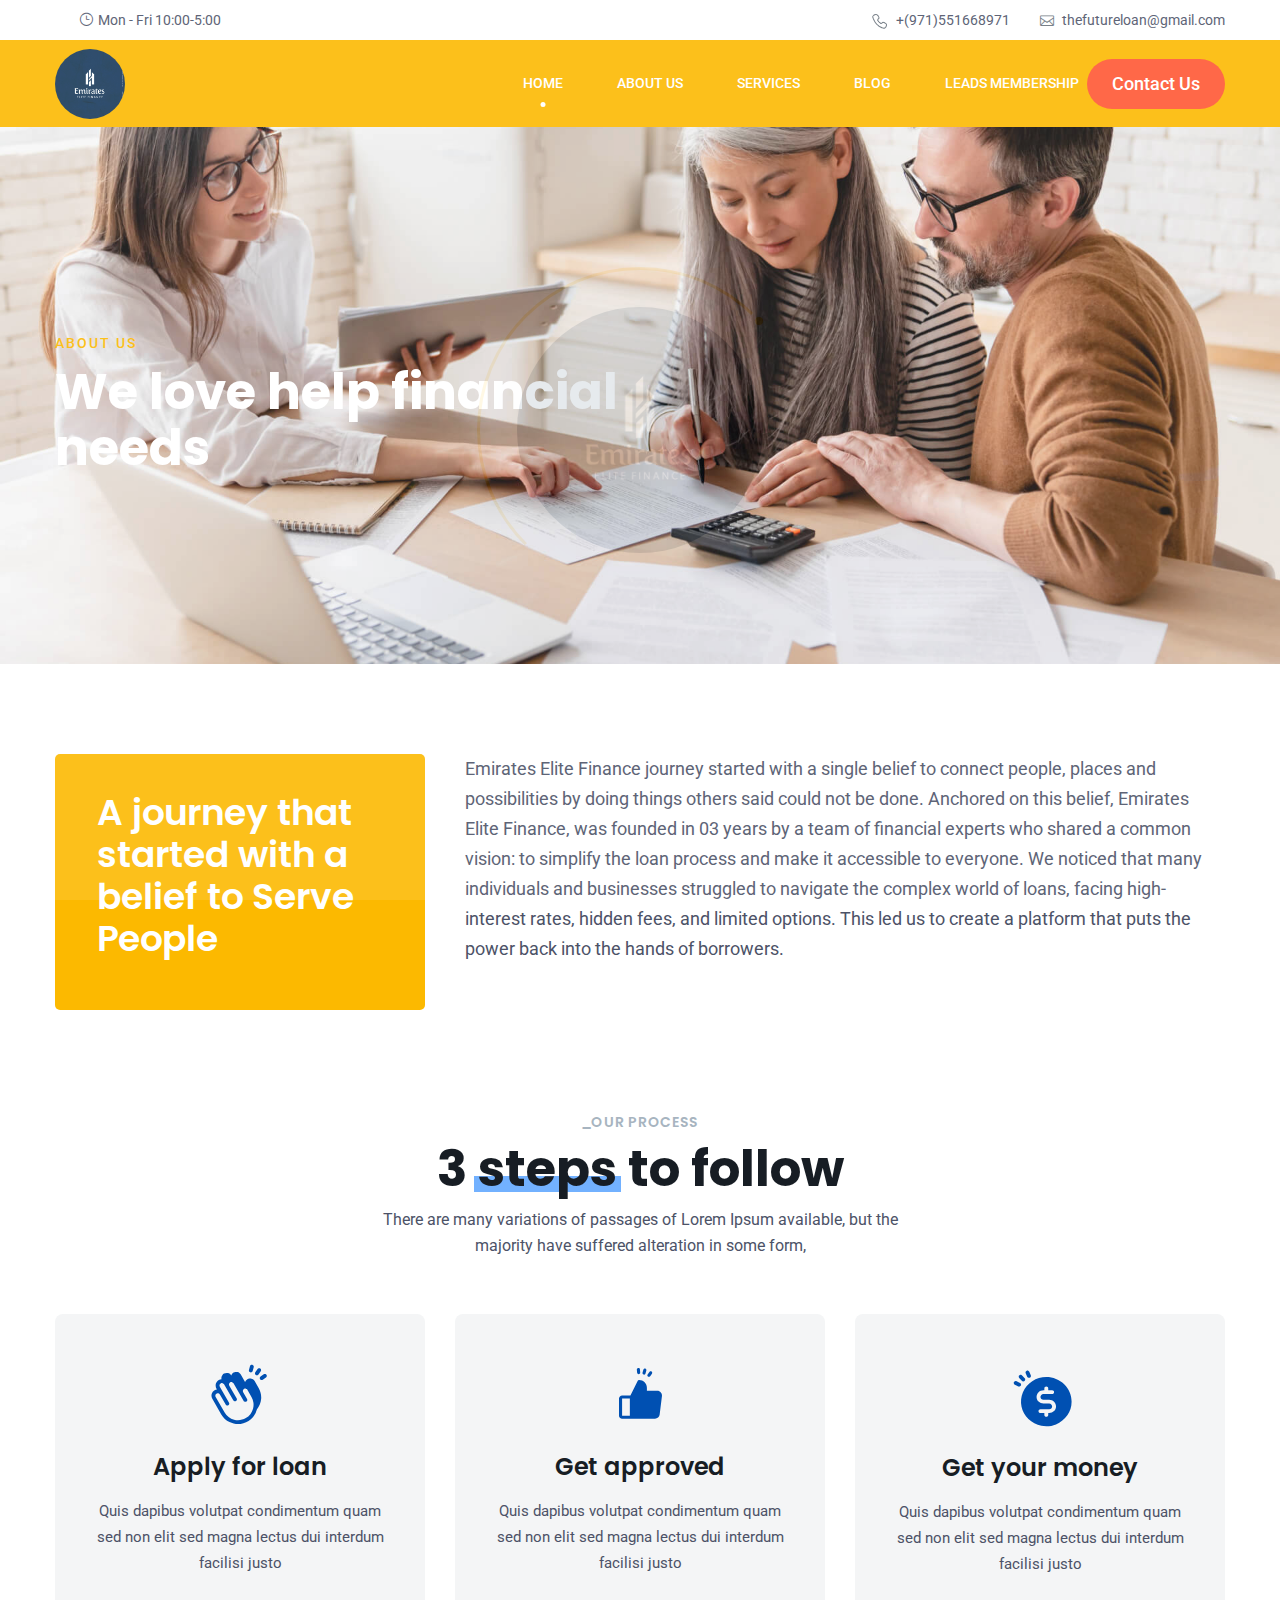
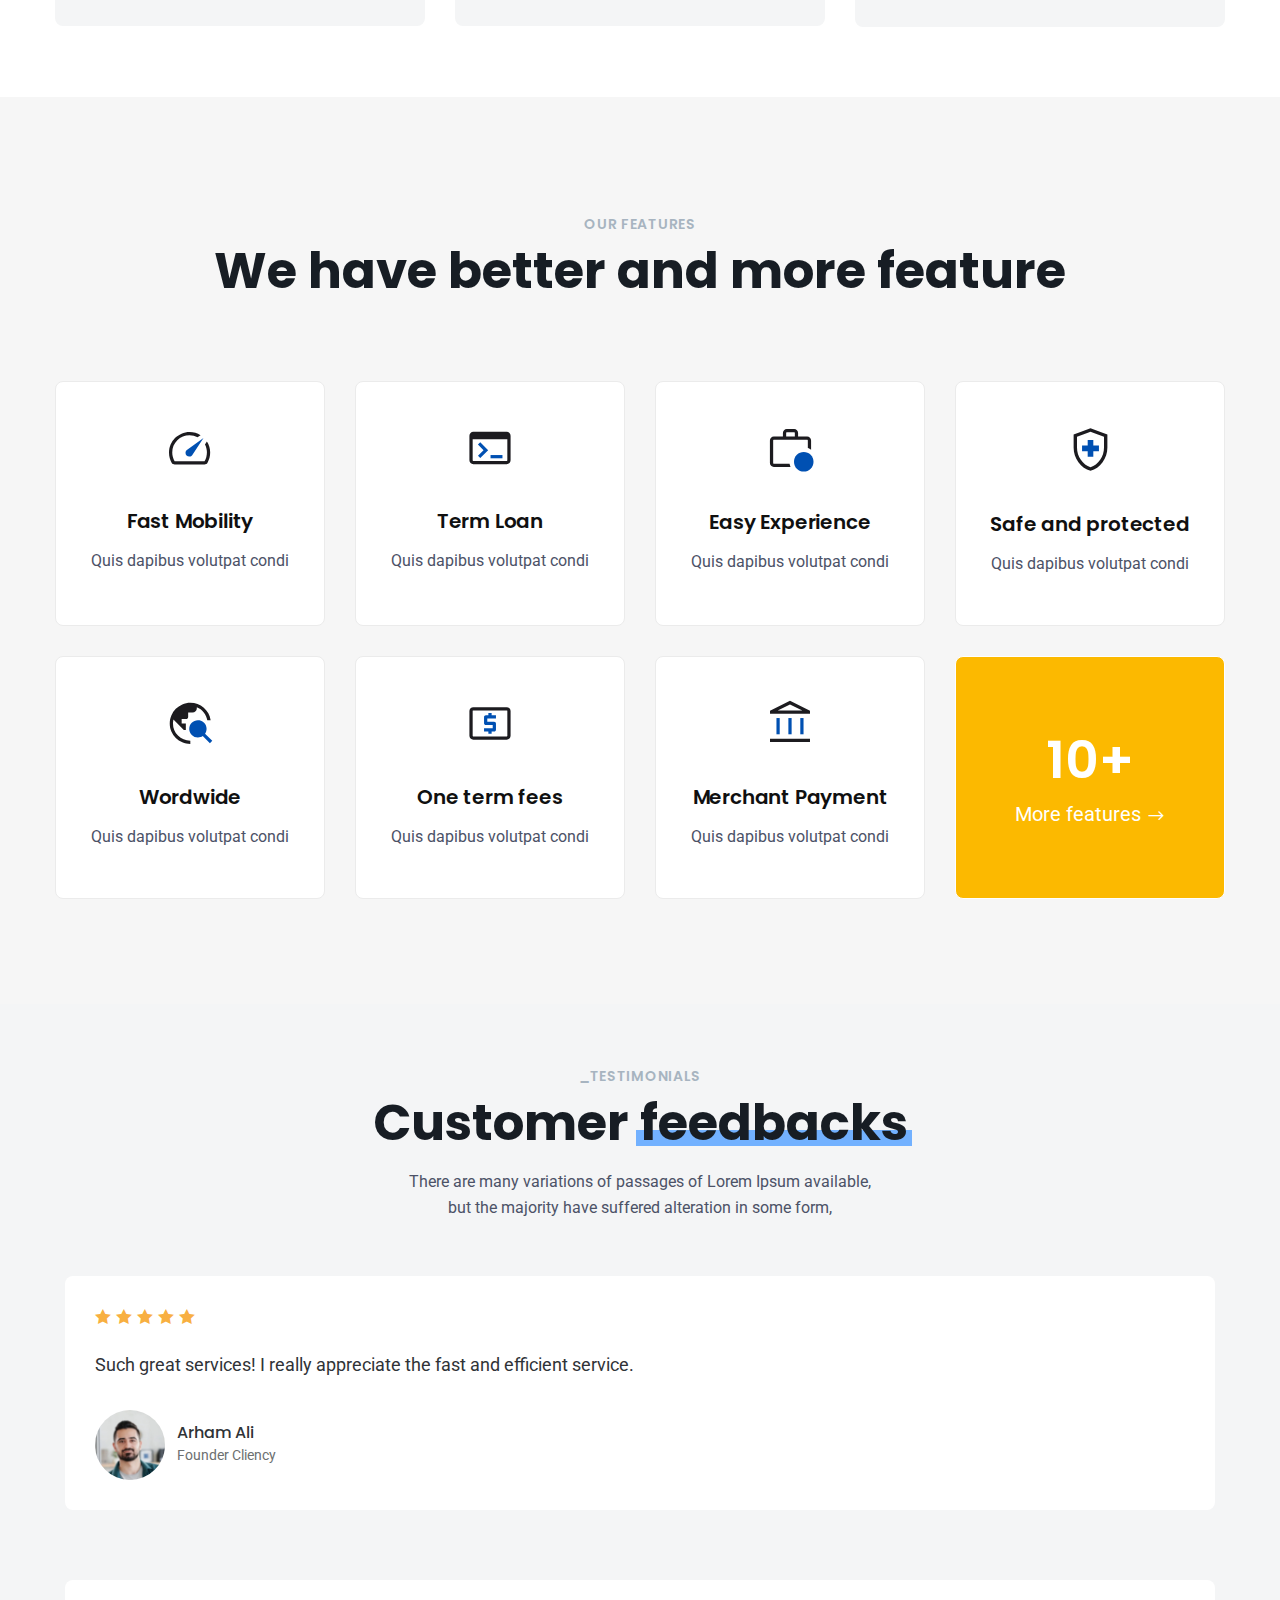
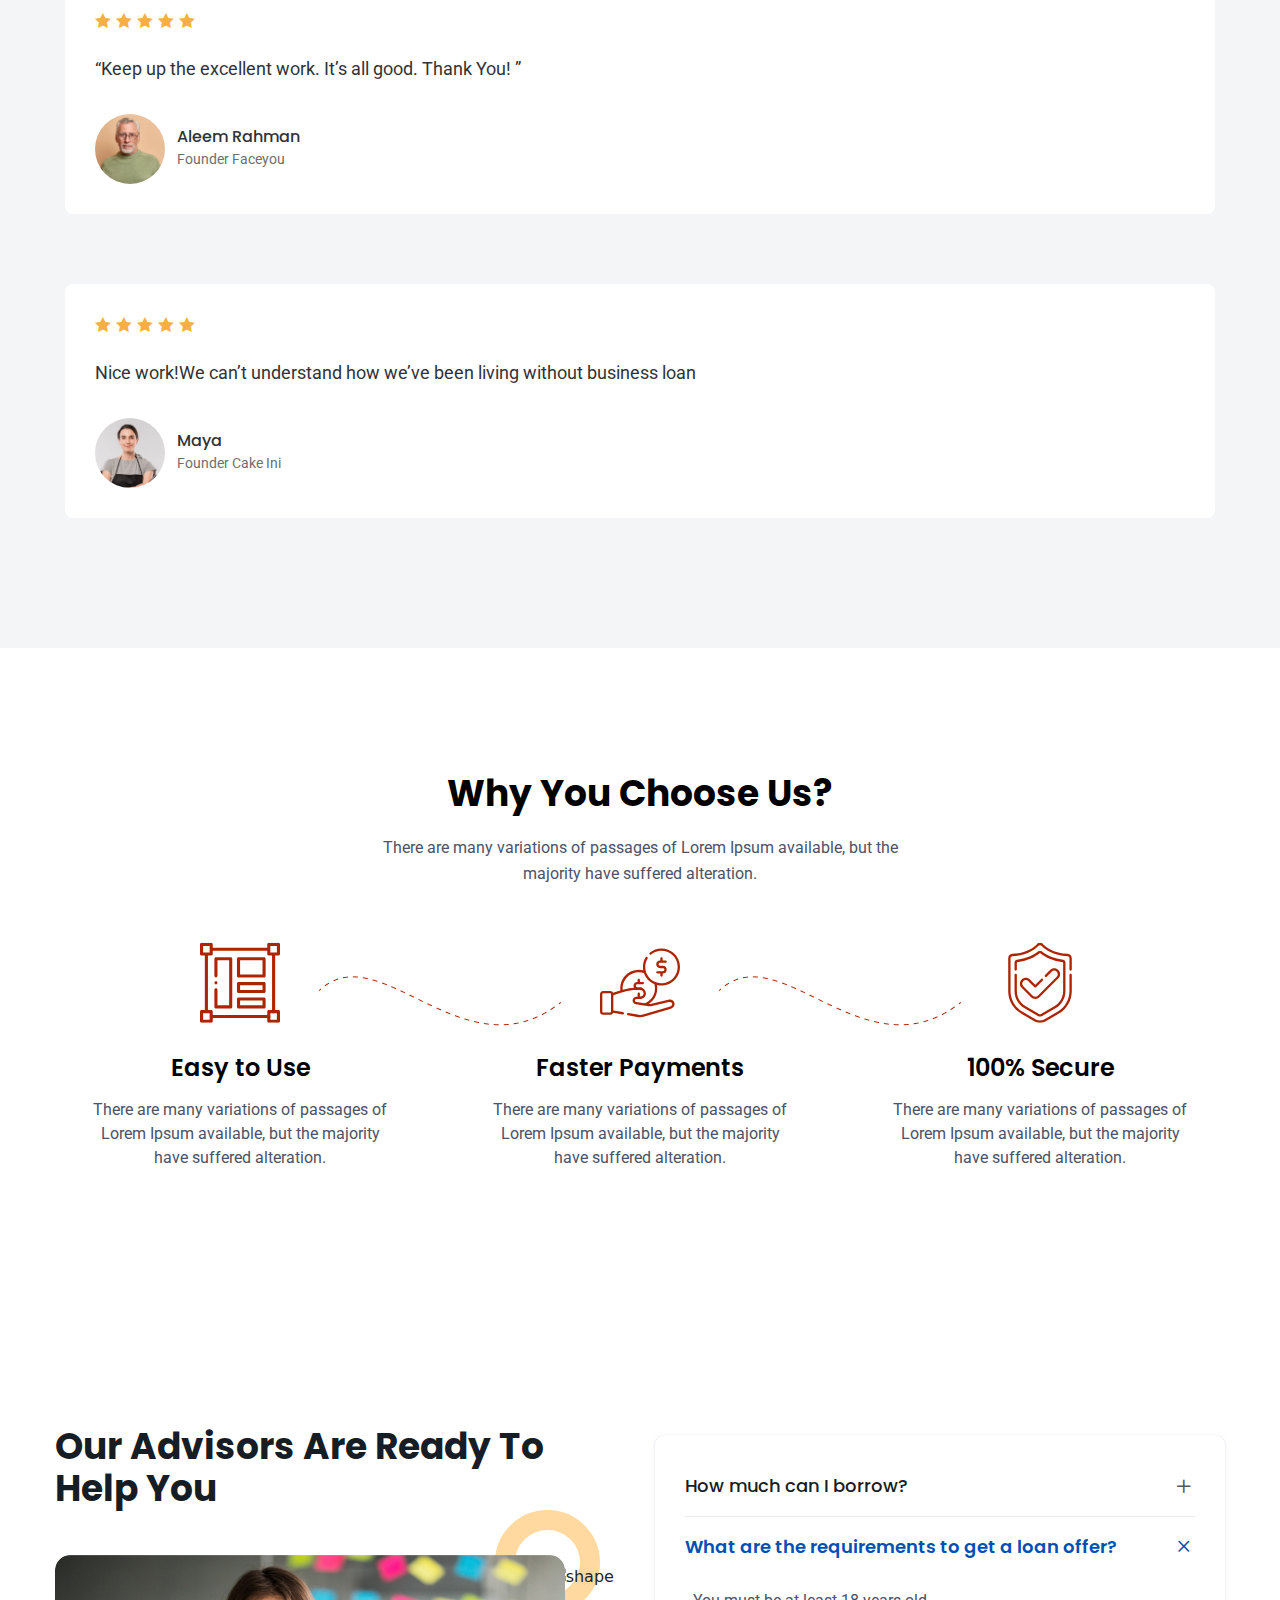
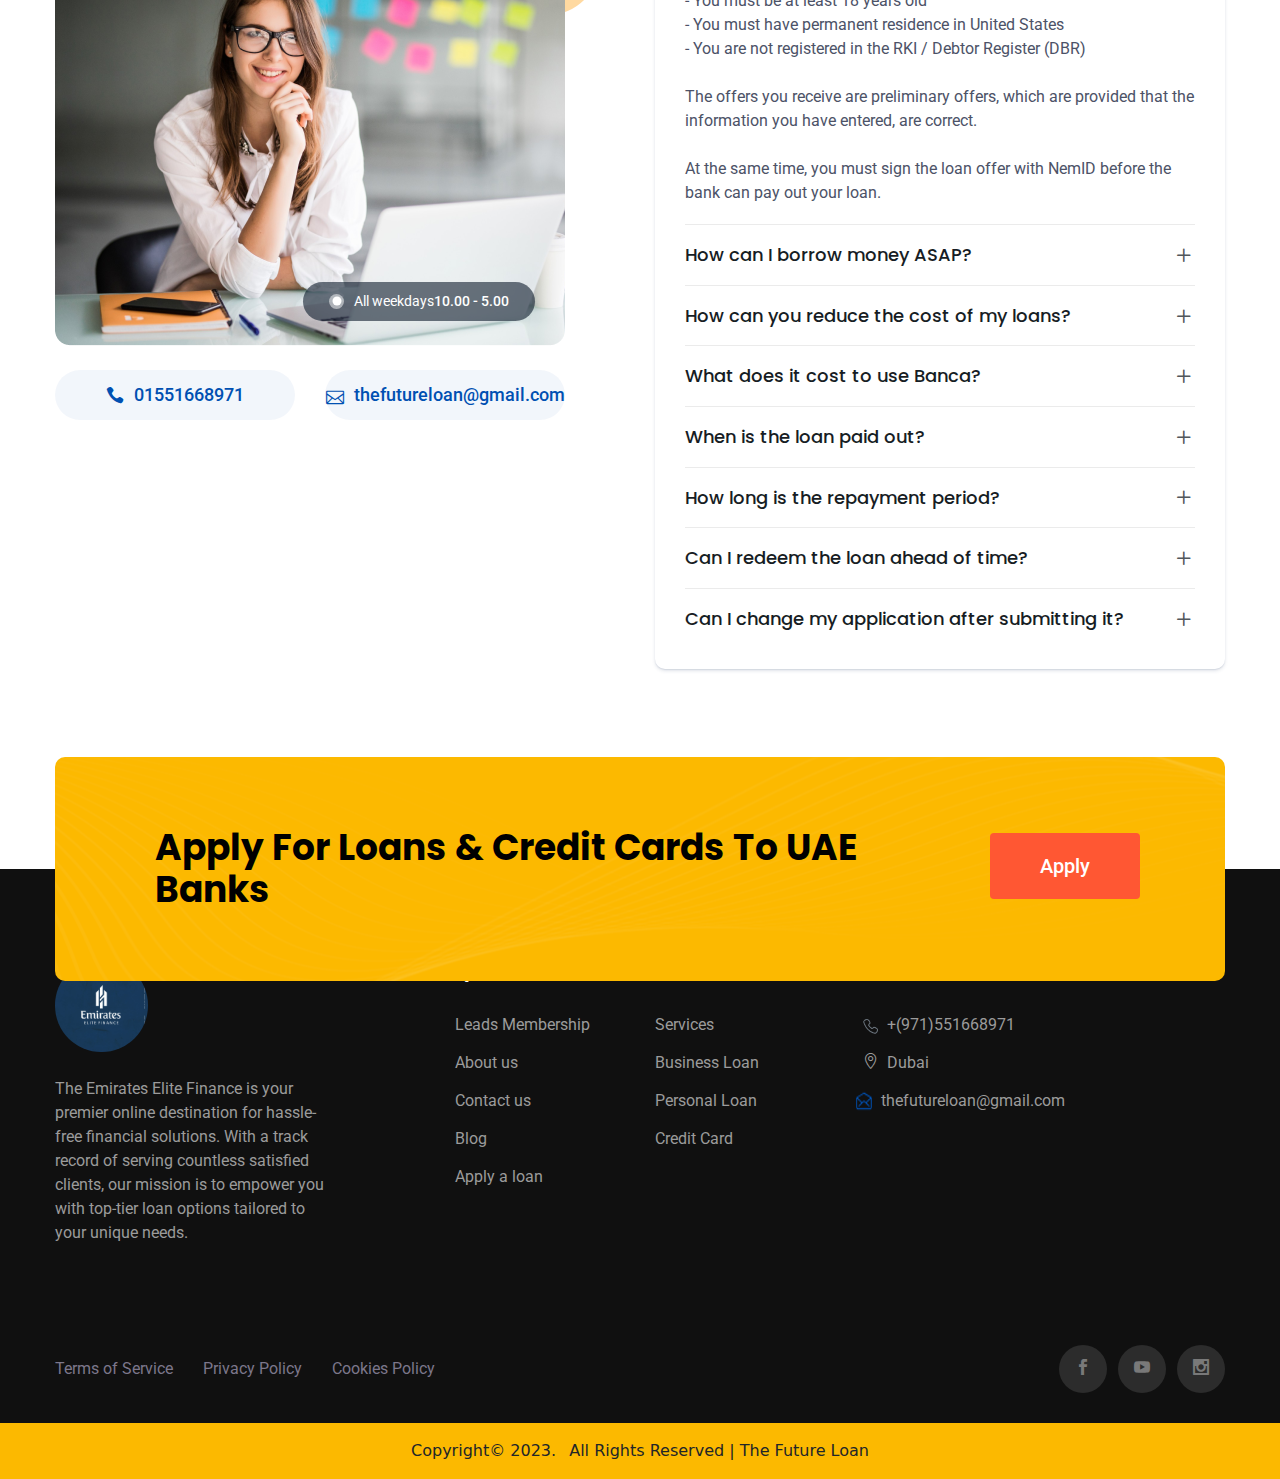
==== commit edf33516: "content changes" ====
--- a/ABOUT.html
+++ b/ABOUT.html
@@ -94,7 +94,7 @@
                             <ul class="dropdown-menu">
                                 <li class="nav-item"><a class="nav-link" href="BusinessLoan.html">Business Loan</a></li>
                                 <li class="nav-item"><a class="nav-link" href="PersonalLoan.html">Personal Loan</a></li>
-                                <li class="nav-item"><a class="nav-link" href="CreditCard.html">Credit Loan</a></li>
+                                <li class="nav-item"><a class="nav-link" href="CreditCard.html">Credit Cards</a></li>
                             </ul>
                         </li>
                       
@@ -639,14 +639,14 @@
     <!-- footer -->
 
      <!-- footer start -->
-     <footer class="bank-footer-area pt-100">
+     <footer class="bank-footer-area">
         <div class="container">
             <div class="footer_top">
                 <div class="row">
                     <div class="col-lg-4 col-sm-6">
                         <div class="f-widget about-widget">
                             <a href="index.html" class="p-0 m-0"><img src="images/emirates.jpg" class="w-25" style="border-radius: 50%;" alt="logo"></a>
-                            <p>The Future Loan is your premier online destination for hassle-free financial solutions. With a track record of serving countless satisfied clients, our mission is to empower you with top-tier loan options tailored to your unique needs.</p>
+                            <p>The Emirates Elite Finance is your premier online destination for hassle-free financial solutions. With a track record of serving countless satisfied clients, our mission is to empower you with top-tier loan options tailored to your unique needs.</p>
                         </div>
                     </div>
                     <div class="col-lg-2 col-sm-6">
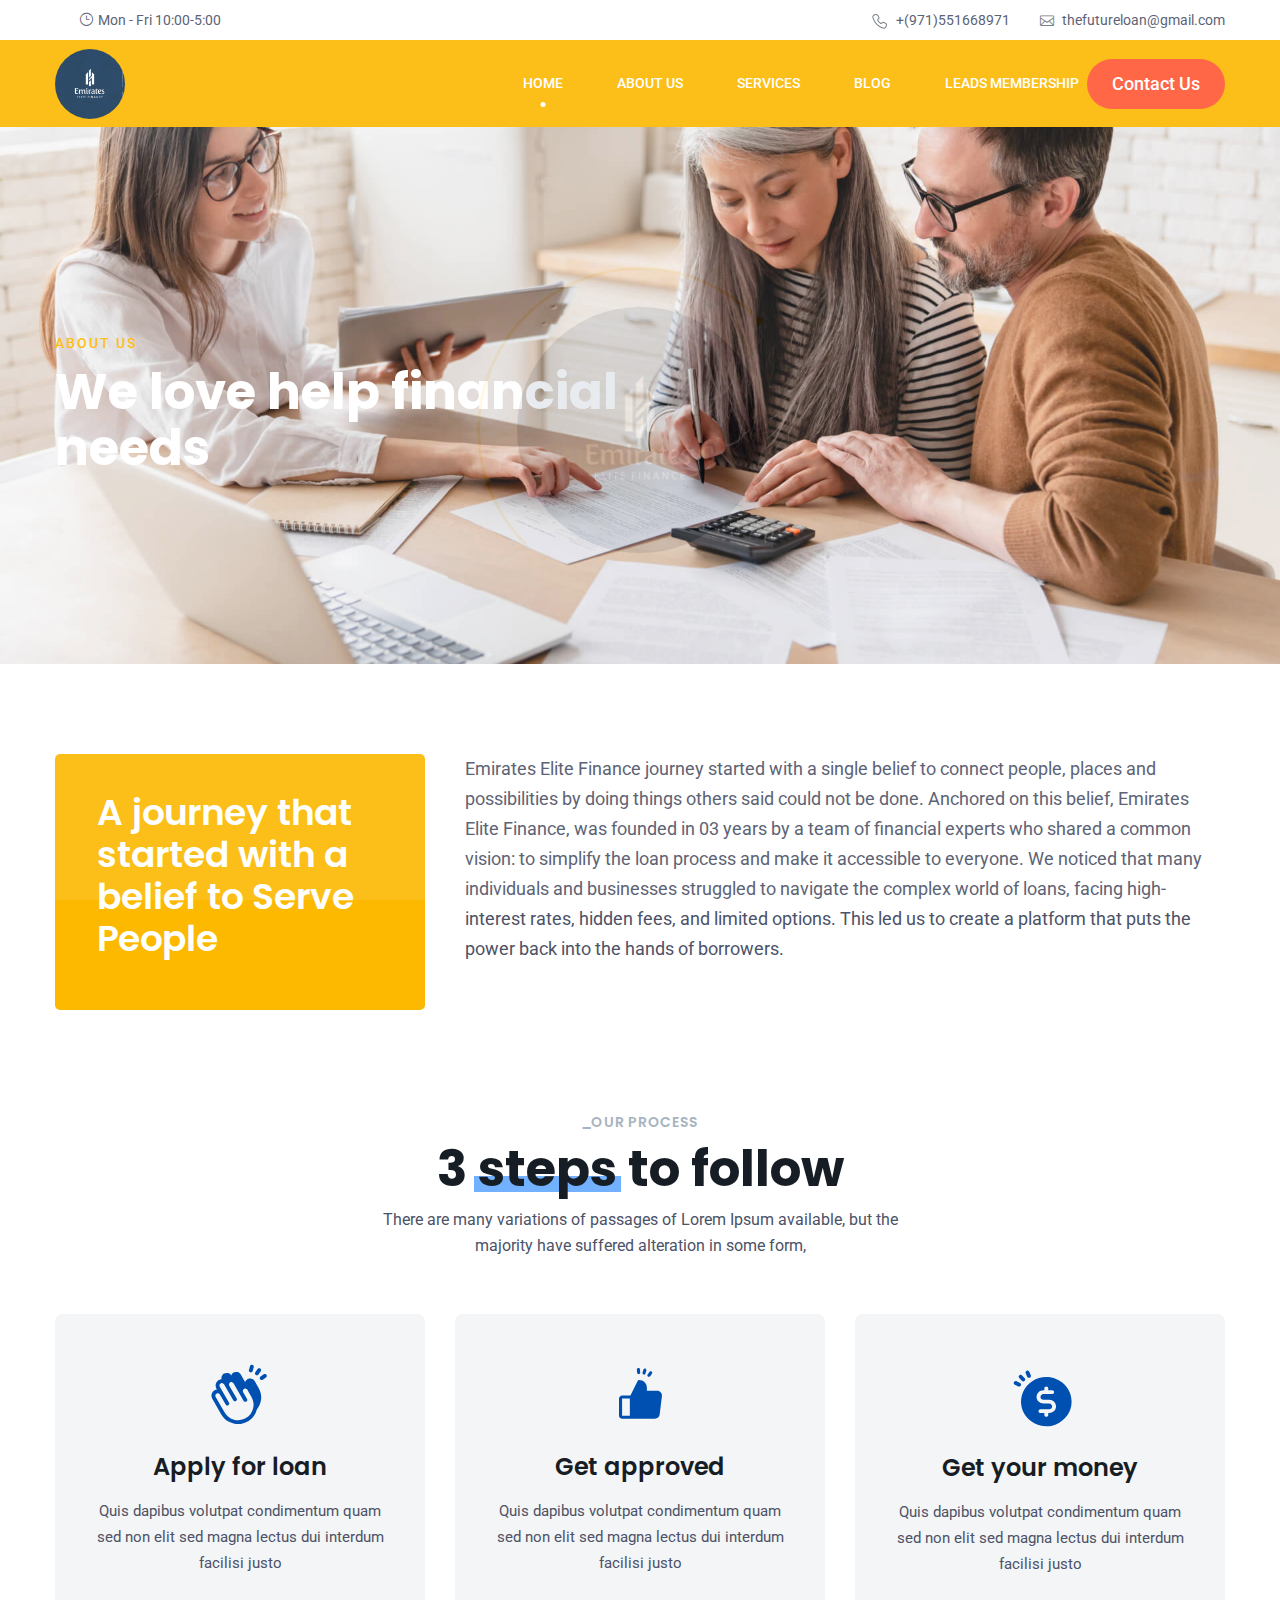
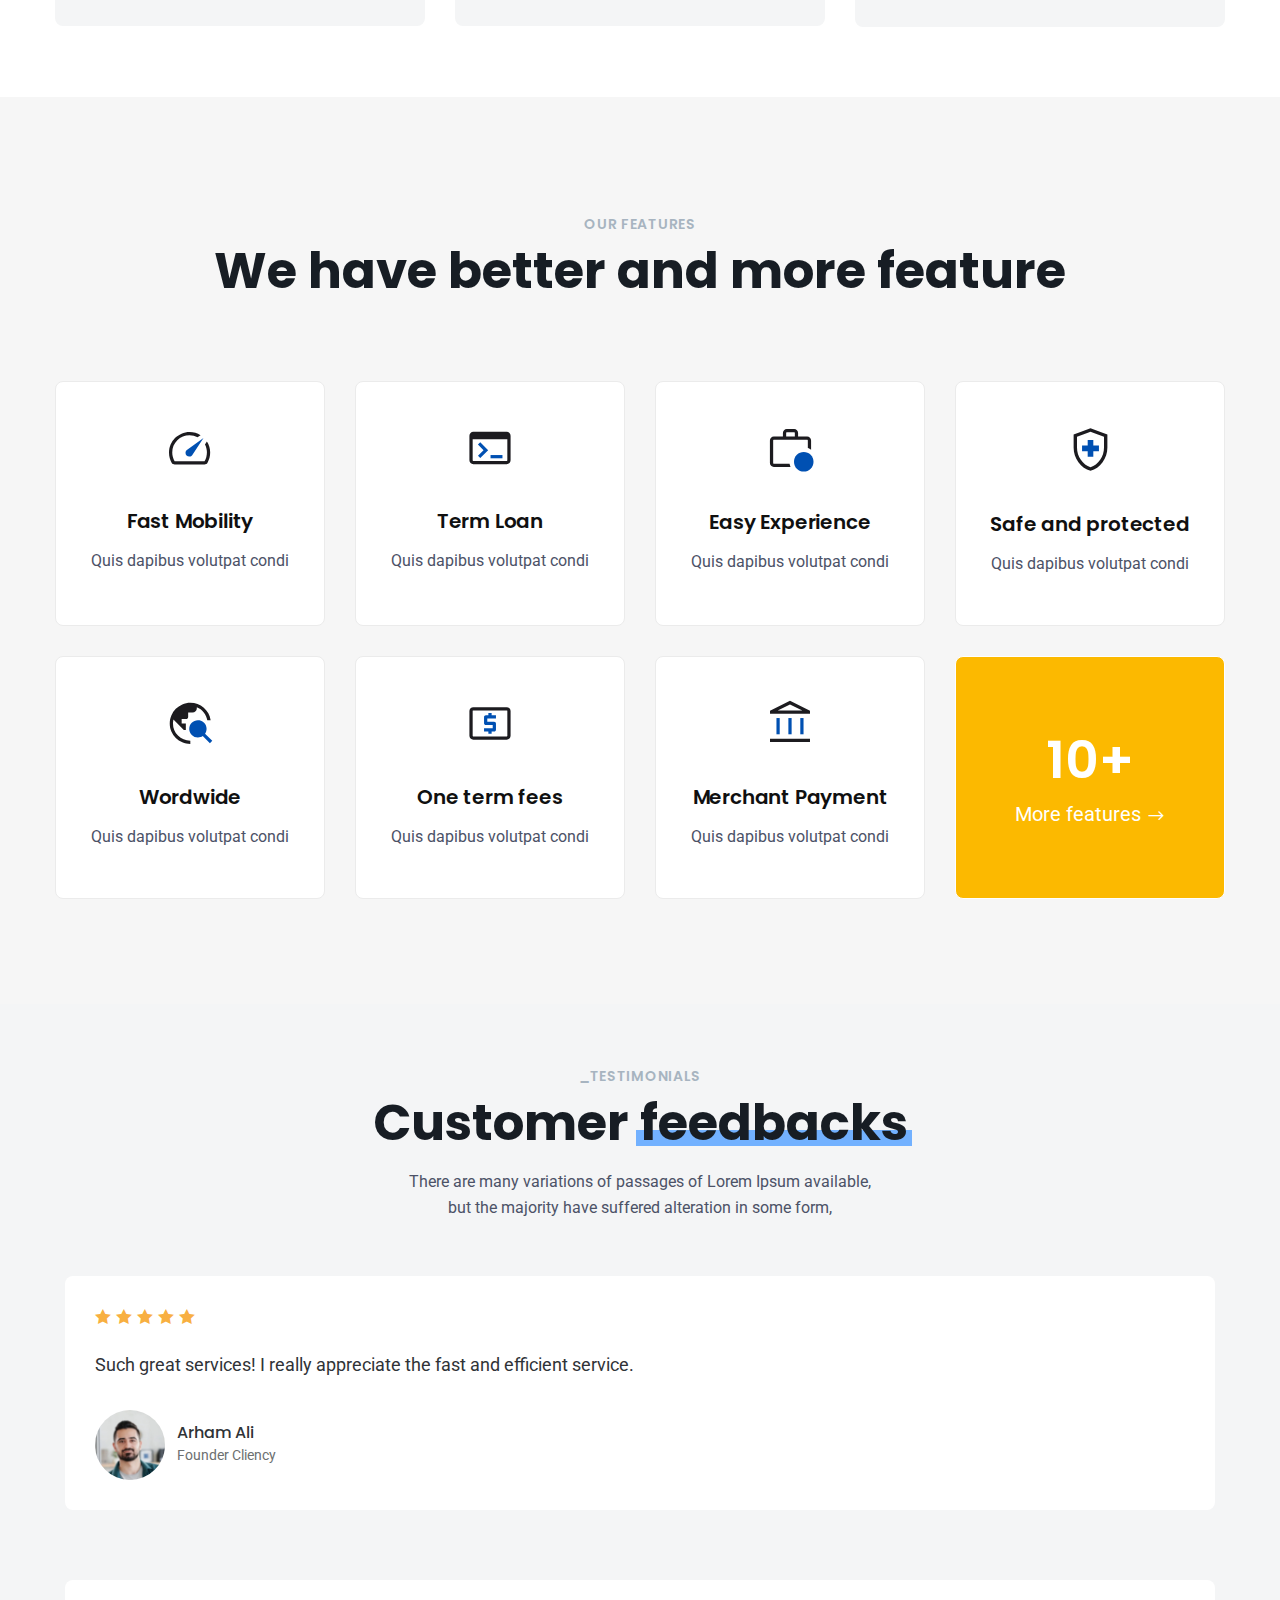
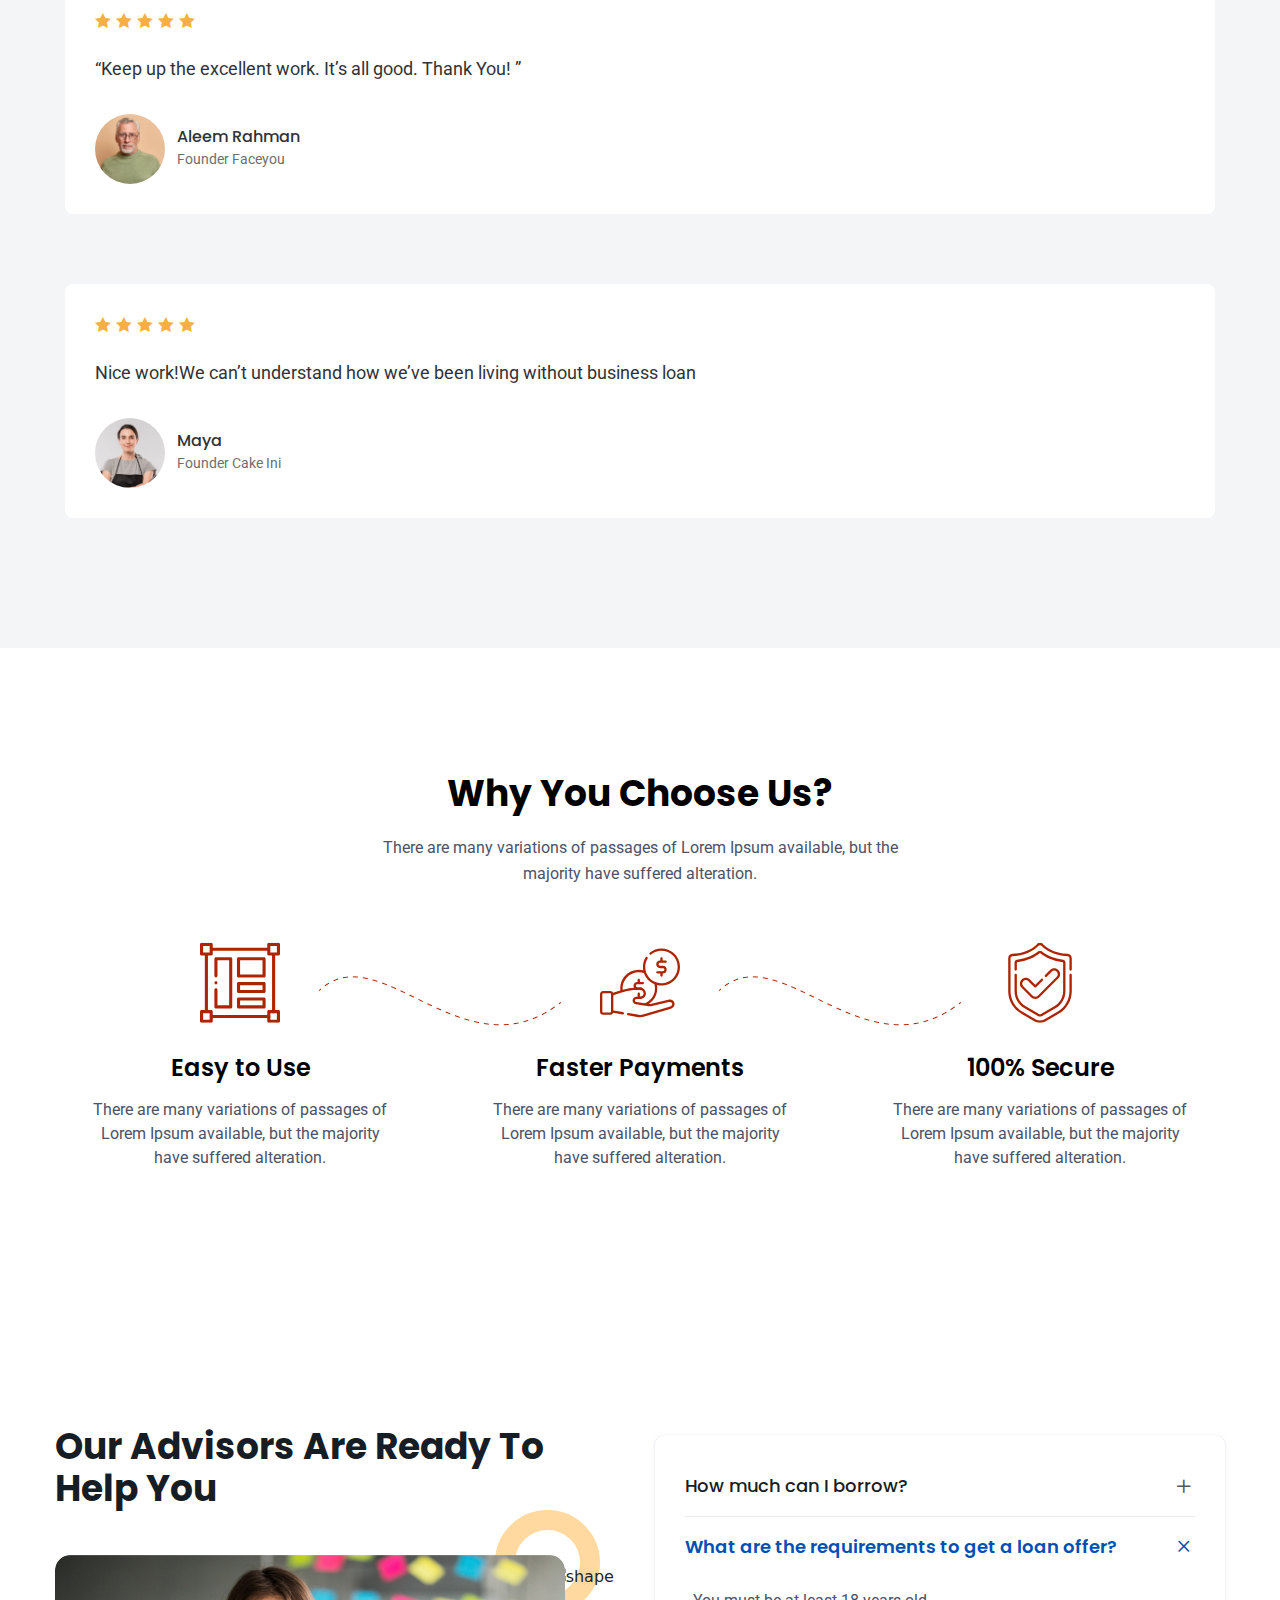
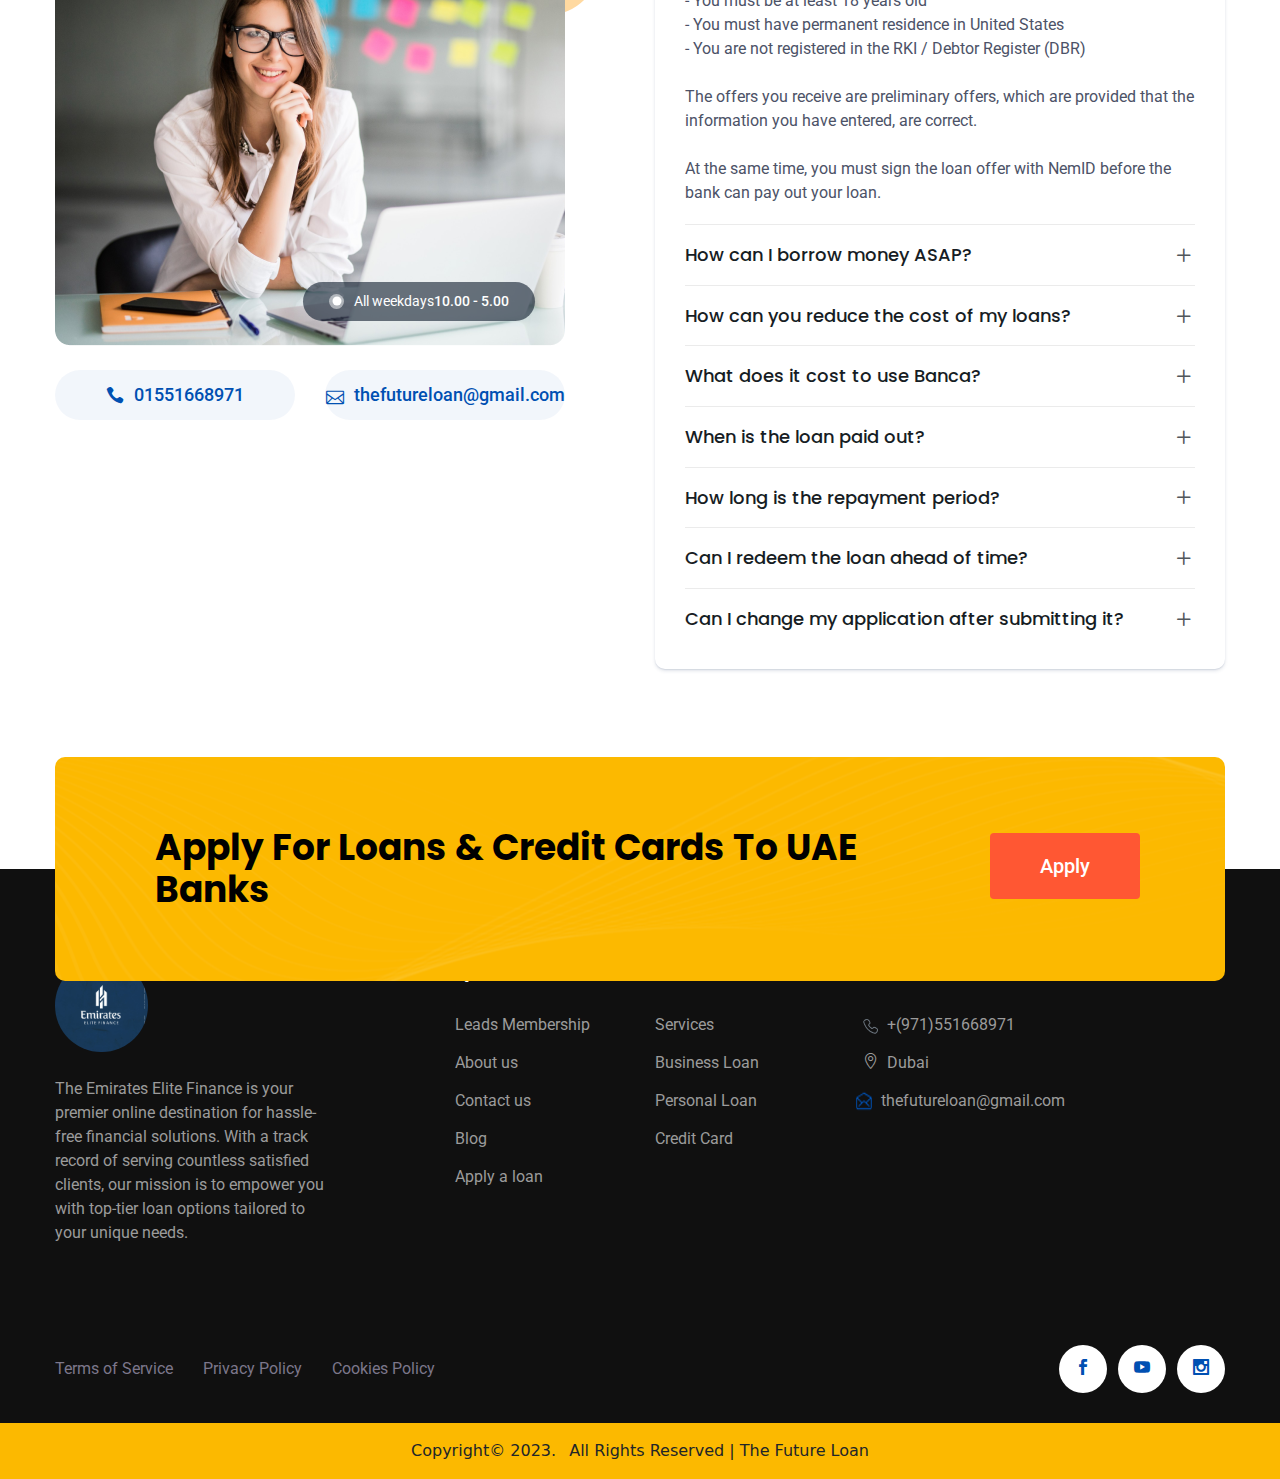
==== commit a05357ef: "fixing issues" ====
--- a/ABOUT.html
+++ b/ABOUT.html
@@ -4,6 +4,7 @@
     <meta name="viewport" content="width=device-width,initial-scale=1.0">
     <title>Banca - Banking &amp; Business Loan Bootstrap-5�&nbsp;HTML Template</title>
     <link rel="shortcut icon" href="images/emirates.jpg" type="image/x-icon">
+    <link href="https://unpkg.com/aos@2.3.1/dist/aos.css" rel="stylesheet">
 
     <!-- CSS here -->
     <link rel="stylesheet" type="text/css" href="css/bootstrap.min.css" media="all">
@@ -718,6 +719,12 @@
     <!-- Back to top button -->
     <a id="back-to-top" title="Back to Top"></a>
     <script src="https://static.elfsight.com/platform/platform.js" data-use-service-core defer></script>
+    <script src="https://unpkg.com/aos@2.3.1/dist/aos.js"></script>
+<script>
+    window.addEventListener("load", function() {
+        AOS.init();
+    });
+</script>
     <!-- JS here -->
     <script type="text/javascript" src="js/jquery-3.6.0.min.js"></script>
     <script type="text/javascript" src="js/preloader.js"></script>
--- a/css/style.css
+++ b/css/style.css
@@ -207,7 +207,7 @@
 }
 
 .bg_primary {
-  background-color: var(--brand_color) !important;
+  background-color: #003859 !important;
 }
 
 .bg_disable {
@@ -583,7 +583,7 @@
   border-radius: 4px;
   position: relative;
   z-index: 1;
-  background-color: #FF5733;
+  background-color: #003859;
   padding: 0 25px;
   overflow: hidden;
   text-align: center;
@@ -597,6 +597,25 @@
   color:#FF5733 !important;
   border: 1px solid #FF5733 ;
 }
+.input-with-flag {
+  position: relative;
+}
+.input-group-text{
+  background-color: #fff  !important;
+  padding: 3px !important;
+}
+.flag-icon {
+  position: absolute;
+  top: 50%;
+  left: 5px; /* Adjust this value according to your preference */
+  transform: translateY(-50%);
+  height: auto;
+  width: 45px; /* Adjust the width as needed */
+  pointer-events: none; /* This ensures the icon doesn't interfere with input events */
+}
+
+/* Adjust the top, left, width, and height properties according to your flag image size */
+
 /* .theme-btn::before {
   background-color: #fff;
   color: #f6a609;
@@ -10171,7 +10190,7 @@
   padding: 10px 0;
 }
 .footer .copyright a:hover {
-  color: #fff;
+  color: #F46E41;
 }
 .footer .copyright a:first-child {
   margin-left: 0;
@@ -10314,7 +10333,7 @@
   transition: all 0.2s linear;
 }
 .footer-link li a:hover {
-  color: var(--brand_color);
+  color: #FF5733 !important;
 }
 
 .saas-footer-bottom {
@@ -10390,14 +10409,14 @@
   border-radius: 50%;
   text-align: center;
   line-height: 48px;
-  background: #2C2C2C;
-  color: #797979;
+  background: #fff;
+  color:var(--brand_color);
   display: inline-block;
   margin-left: 6px;
 }
 .bank-footer-area .f-social a:hover {
-  color: var(--brand_color);
-  background: #fff;
+  color: #fff;
+  background: #f57950;
 }
 
 /*----------------------------------------------------*/
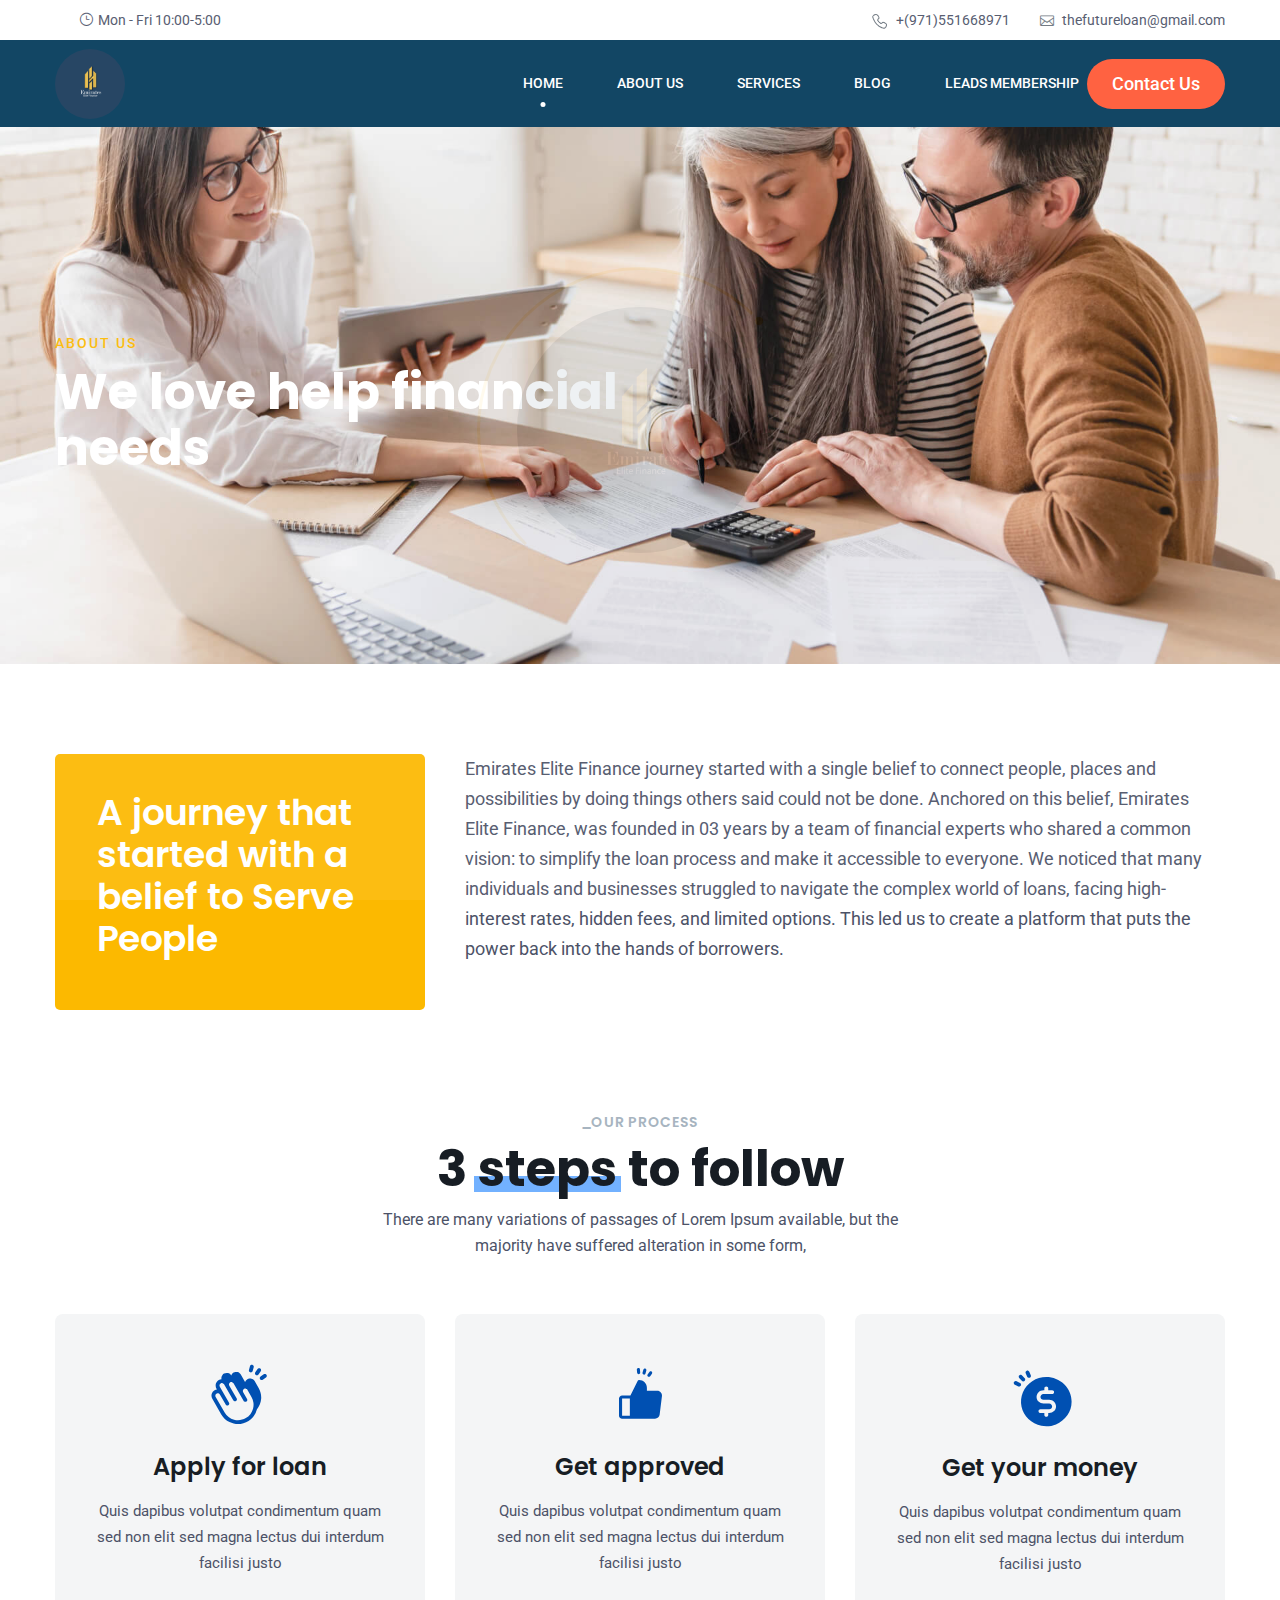
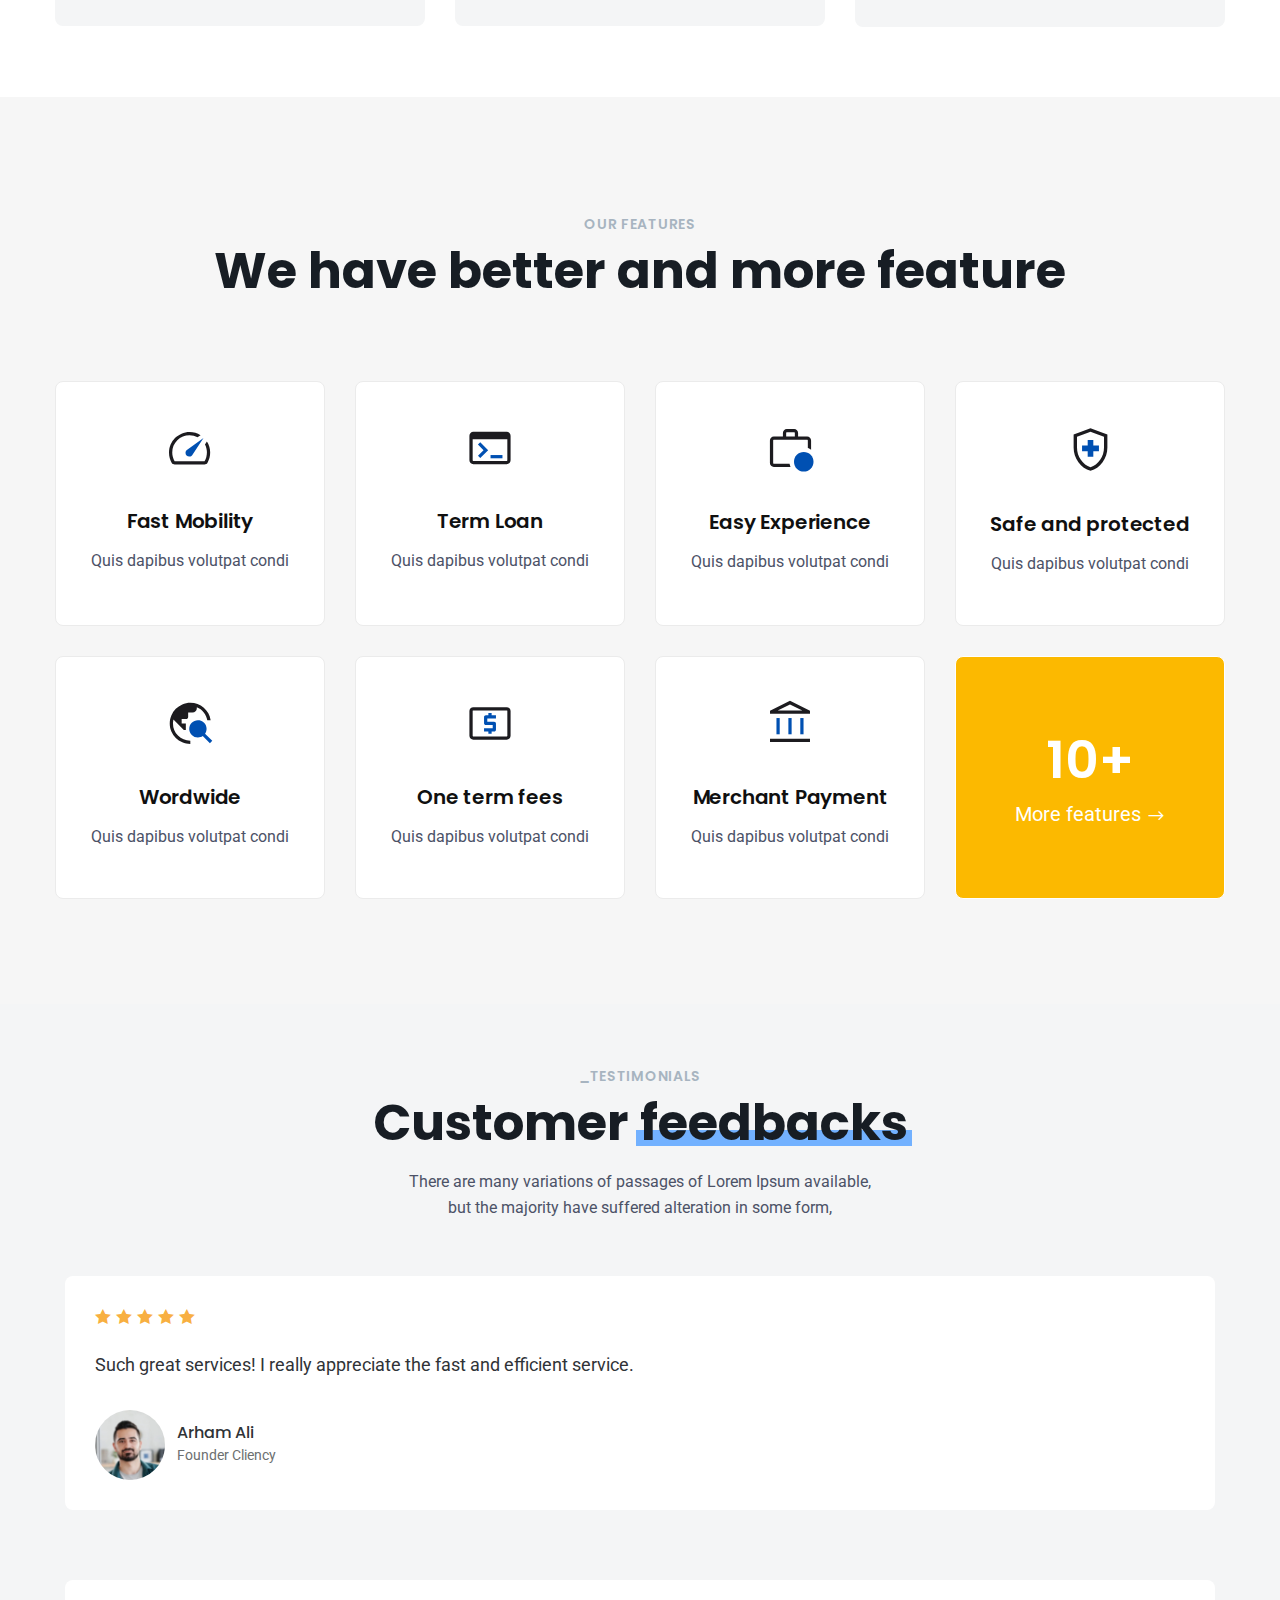
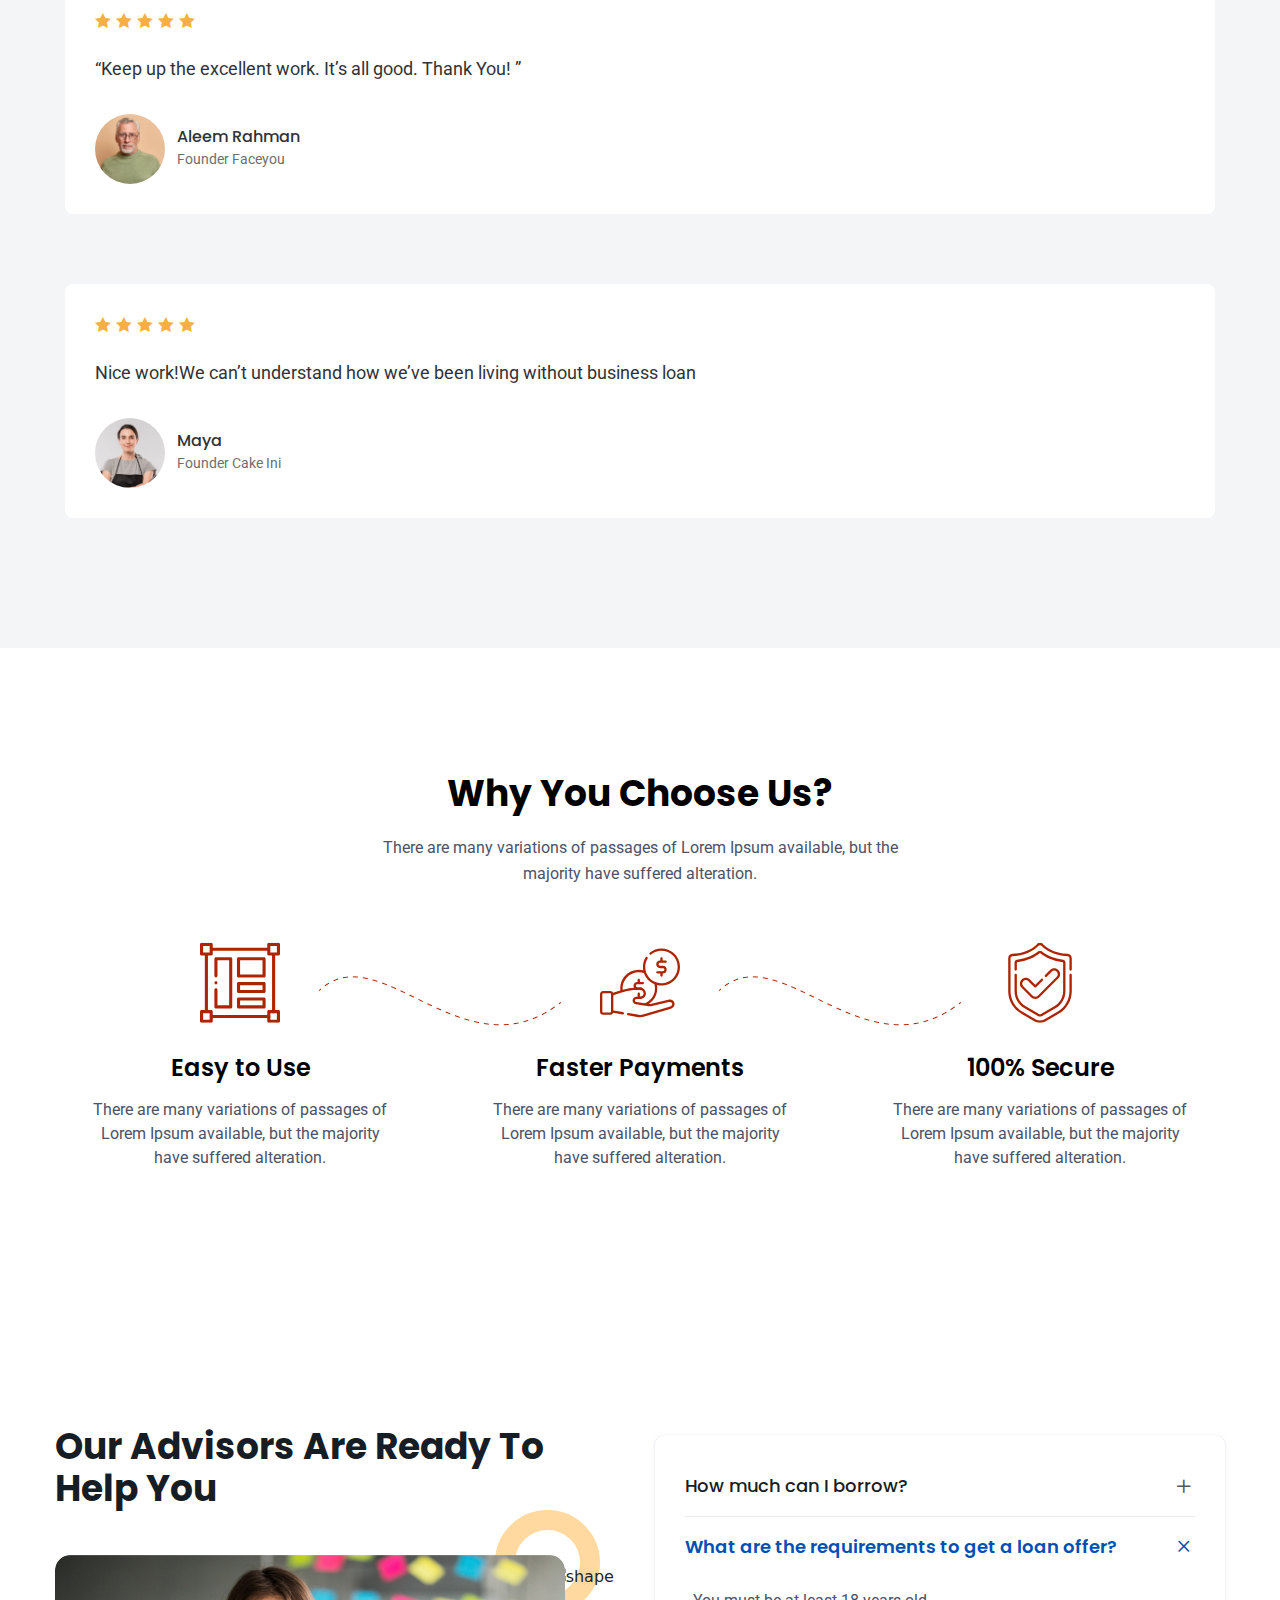
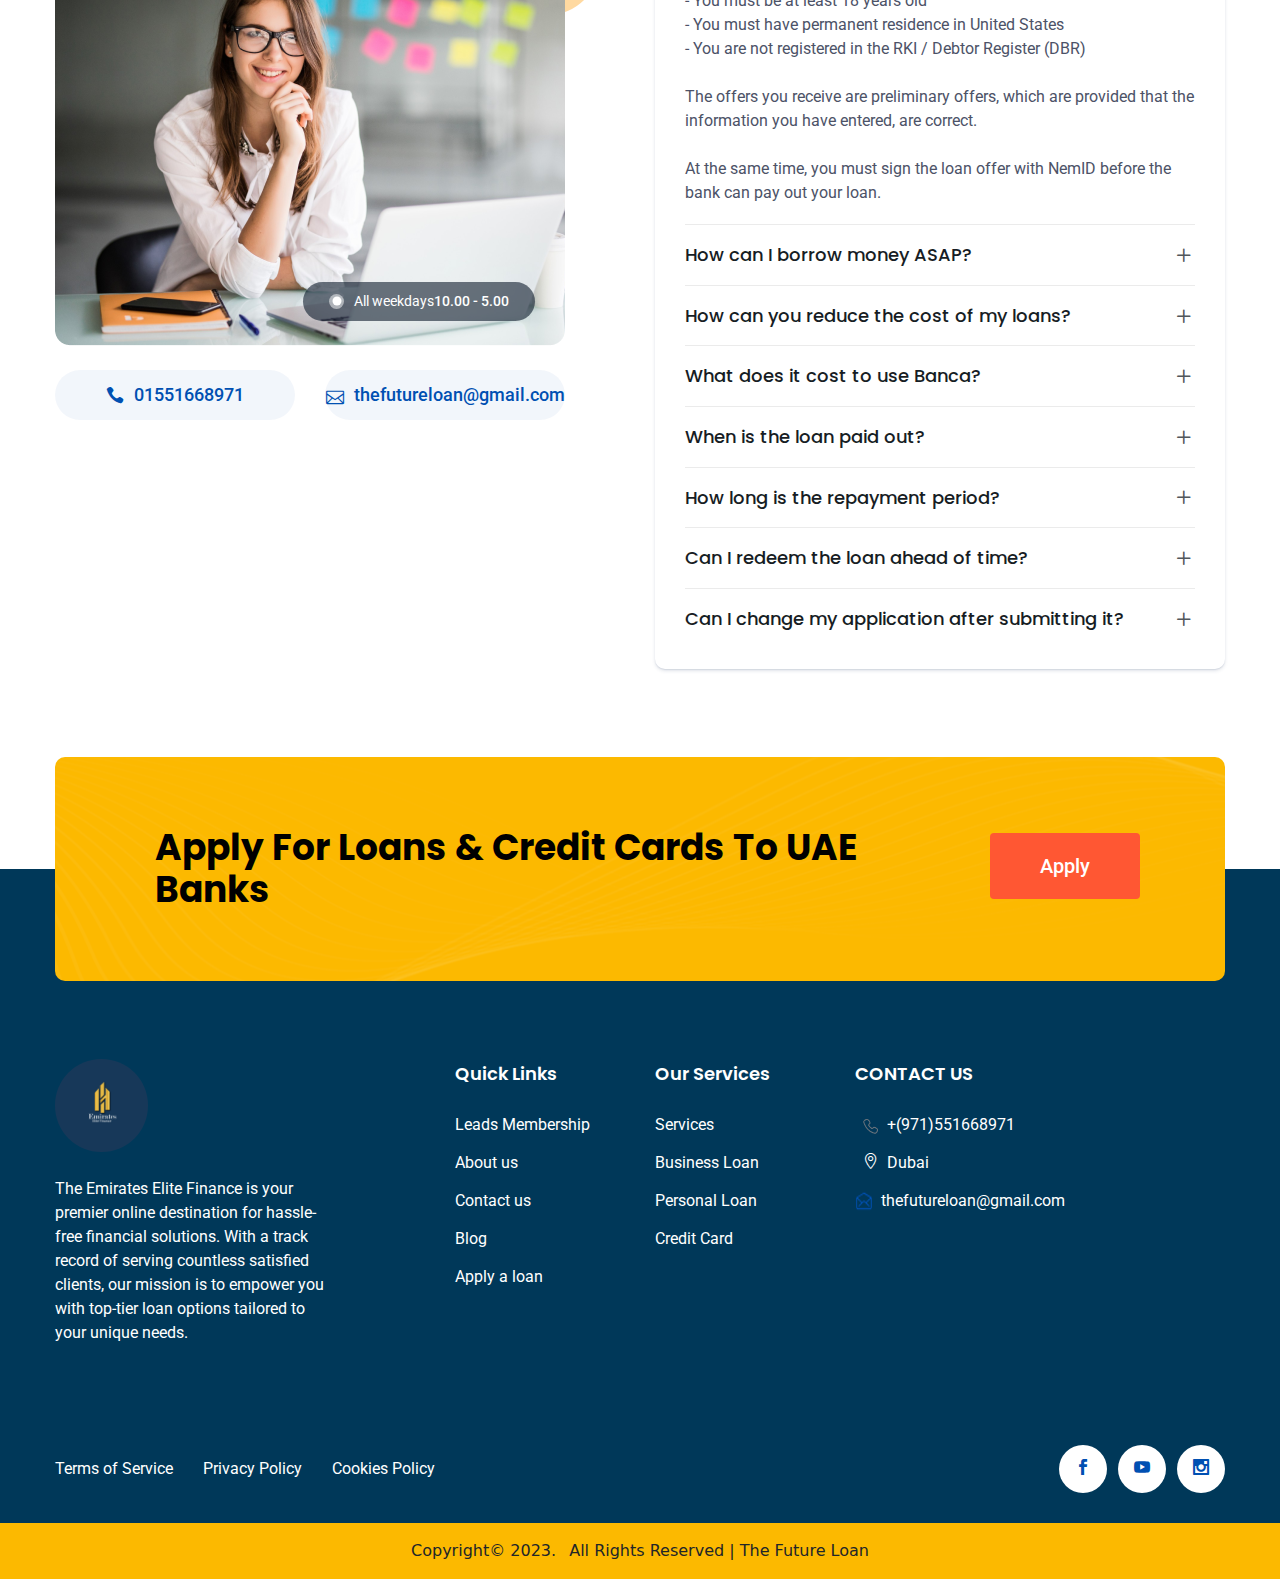
==== commit 1694ec96: "working on emirates website" ====
--- a/ABOUT.html
+++ b/ABOUT.html
@@ -2,8 +2,8 @@
     <meta charset="UTF-8">
     <meta http-equiv="x-ua-compatible" content="ie=edge">
     <meta name="viewport" content="width=device-width,initial-scale=1.0">
-    <title>Banca - Banking &amp; Business Loan Bootstrap-5�&nbsp;HTML Template</title>
-    <link rel="shortcut icon" href="images/emirates.jpg" type="image/x-icon">
+    <title>About || Emirates Elite Finace</title>
+    <link rel="shortcut icon" href="images/emirateslogo.jpeg" type="image/x-icon">
     <link href="https://unpkg.com/aos@2.3.1/dist/aos.css" rel="stylesheet">
 
     <!-- CSS here -->
@@ -20,19 +20,19 @@
 </head>
 
 <body>
-    <!-- Preloader -->
-    <div id="preloader">
-        <div id="ctn-preloader" class="ctn-preloader">
-            <div class="round_spinner">
-                <div class="spinner"></div>
-                <div class="text">
-                    <img src="images/emirates.jpg" class="w-100" style="border-radius: 50%;" alt="emirates">
-                </div>
+   <!-- Preloader -->
+   <div id="preloader">
+    <div id="ctn-preloader" class="ctn-preloader">
+        <div class="round_spinner">
+            <div class="spinner"></div>
+            <div class="text">
+                <img src="images/emirateslogo.jpeg" class="w-100" style="border-radius: 50%;" alt="emirates">
             </div>
         </div>
     </div>
-   <!-- Header -->
-   <header class="header">
+</div>
+<!-- Header -->
+<header class="header bg_primary">
     <div class="header-top py-2 bg_white">
         <div class="container">
             <div class="row align-items-center">
@@ -58,11 +58,11 @@
             </div>
         </div>
     </div>
-    <div class="header-menu header-menu-4" id="sticky">
+    <div class="header-menu header-menu-4 bg_primary    " id="sticky">
         <nav class="navbar navbar-expand-lg ">
             <div class="container">
                 <a class="navbar-brand sticky_logo" href="index.html">
-                    <img src="images/emirates.jpg" style="border-radius: 50%; width: 70px;" alt="">
+                    <img src="images/emirateslogo.jpeg" style="border-radius: 50%; width: 70px;" alt="">
                 </a>
                 <button class="navbar-toggler collapsed" type="button" data-bs-toggle="collapse" data-bs-target="#navbarSupportedContent" aria-controls="navbarSupportedContent" aria-expanded="false" aria-label="Toggle navigation">
                     <span class="menu_toggle">
@@ -118,7 +118,6 @@
 </header>
 <!-- Header end-->
 
-
     <main>
         
         <!-- Banner start -->
@@ -638,71 +637,70 @@
     <div class="elfsight-app-06475265-44da-4600-96f9-cbf6d2e96530" data-elfsight-app-lazy></div>
 
     <!-- footer -->
-
-     <!-- footer start -->
-     <footer class="bank-footer-area">
-        <div class="container">
-            <div class="footer_top">
-                <div class="row">
-                    <div class="col-lg-4 col-sm-6">
-                        <div class="f-widget about-widget">
-                            <a href="index.html" class="p-0 m-0"><img src="images/emirates.jpg" class="w-25" style="border-radius: 50%;" alt="logo"></a>
-                            <p>The Emirates Elite Finance is your premier online destination for hassle-free financial solutions. With a track record of serving countless satisfied clients, our mission is to empower you with top-tier loan options tailored to your unique needs.</p>
-                        </div>
-                    </div>
-                    <div class="col-lg-2 col-sm-6">
-                        <div class="f-widget link-widget">
-                            <h4 class="f-widget-title">Quick Links</h4>
-                            <ul class="footer-link">
-                                <li><a href="#">Leads Membership</a></li>
-                                <li><a href="#">About us</a></li>
-                                <li><a href="#">Contact us</a></li>
-                                <li><a href="#">Blog</a></li>
-                                <li><a href="#">Apply a loan</a></li>
-                            </ul>
-                        </div>
-                    </div>
-                    <div class="col-lg-2 col-sm-6">
-                        <div class="f-widget link-widget">
-                            <h4 class="f-widget-title">Our Services</h4>
-                            <ul class="footer-link">
-                                <li><a href="#">Services</a></li>
-                                <li><a href="#">Business Loan</a></li>
-                                <li><a href="#">Personal Loan</a></li>
-                                <li><a href="#">Credit Card</a></li>
-                            </ul>
-                        </div>
-                    </div>
-                    <div class="col-lg-2 col-sm-6">
-                        <div class="f-widget link-widget">
-                            <h4 class="f-widget-title">CONTACT US</h4>
-                            <ul class="footer-link">
-                                <li><img class="img-fluid mx-2" src="images/phone-outline.png" alt="phone"><a href="tel:01234567890">+(971)551668971</a> </li>
-                                <li><a href="#"><i class="icon_pin_alt mx-2"></i>Dubai </a></li>
-                                <li class="d-flex"><img src="images/mail-open-outline.png" alt="mail icon"><a href="#" class="mx-2">thefutureloan@gmail.com</a></li>
-                            </ul>
-                        </div>
-                    </div>
-            
-                </div>
-            </div>
-            <div class="row align-items-center">
-                <div class="col-lg-7 col-md-6">
-                    <div class="d-flex">
-                        <p class="copyright-text"><a href="#">Terms of Service</a><a href="#">Privacy Policy</a><a href="#">Cookies Policy</a></p>
-                    </div>
-                </div>
-                <div class="col-lg-5 col-md-6 text-end">
-                    <div class="f-social">
-                        <a href="#"><i class="social_facebook"></i></a>
-                        <a href="#"><i class="social_youtube"></i></a>
-                        <a href="#"><i class="social_instagram"></i></a>
-                    </div>
-                </div>
+   <!-- footer start -->
+   <footer class="bank-footer-area bg_primary pt-100">
+    <div class="container">
+        <div class="footer_top">
+            <div class="row">
+                <div class="col-lg-4 col-sm-6">
+                    <div class="f-widget about-widget">
+                        <a href="index.html" class="p-0 m-0"><img src="images/emirateslogo.jpeg" class="w-25" style="border-radius: 50%;" alt="logo"></a>
+                        <p class="text-white">The Emirates Elite Finance is your premier online destination for hassle-free financial solutions. With a track record of serving countless satisfied clients, our mission is to empower you with top-tier loan options tailored to your unique needs.</p>
+                    </div>
+                </div>
+                <div class="col-lg-2 col-sm-6">
+                    <div class="f-widget link-widget">
+                        <h4 class="f-widget-title">Quick Links</h4>
+                        <ul class="footer-link">
+                            <li ><a href="#" class="text-white">Leads Membership</a></li>
+                            <li ><a href="#" class="text-white">About us</a></li>
+                            <li><a href="#" class="text-white">Contact us</a></li>
+                            <li><a href="#" class="text-white">Blog</a></li>
+                            <li><a href="#" class="text-white">Apply a loan</a></li>
+                        </ul>
+                    </div>
+                </div>
+                <div class="col-lg-2 col-sm-6">
+                    <div class="f-widget link-widget">
+                        <h4 class="f-widget-title">Our Services</h4>
+                        <ul class="footer-link">
+                            <li><a href="#" class="text-white">Services</a></li>
+                            <li><a href="#" class="text-white">Business Loan</a></li>
+                            <li><a href="#" class="text-white">Personal Loan</a></li>
+                            <li><a href="#" class="text-white">Credit Card</a></li>
+                        </ul>
+                    </div>
+                </div>
+                <div class="col-lg-2 col-sm-6">
+                    <div class="f-widget link-widget">
+                        <h4 class="f-widget-title">CONTACT US</h4>
+                        <ul class="footer-link">
+                            <li><img class="img-fluid mx-2" src="images/phone-outline.png" alt="phone"><a href="tel:01234567890" class="text-white">+(971)551668971</a> </li>
+                            <li><a href="#" class="text-white"><i class="icon_pin_alt mx-2"></i>Dubai </a></li>
+                            <li class="d-flex"><img src="images/mail-open-outline.png" alt="mail icon"><a href="#" class="mx-2 text-white">thefutureloan@gmail.com</a></li>
+                        </ul>
+                    </div>
+                </div>
+        
             </div>
         </div>
-    </footer>
-    <!-- footer end -->
+        <div class="row align-items-center">
+            <div class="col-lg-7 col-md-6">
+                <div class="d-flex">
+                    <p class="copyright-text"><a href="#" class="text-white">Terms of Service</a><a href="#" class="text-white">Privacy Policy</a><a href="#" class="text-white">Cookies Policy</a></p>
+                </div>
+            </div>
+            <div class="col-lg-5 col-md-6 text-end">
+                <div class="f-social">
+                    <a href="#"><i class="social_facebook"></i></a>
+                    <a href="#"><i class="social_youtube"></i></a>
+                    <a href="#"><i class="social_instagram"></i></a>
+                </div>
+            </div>
+        </div>
+    </div>
+</footer>
+<!-- footer end -->
     <div class="copyright ">
         <div class="container">
             <div class="row align-items-center">
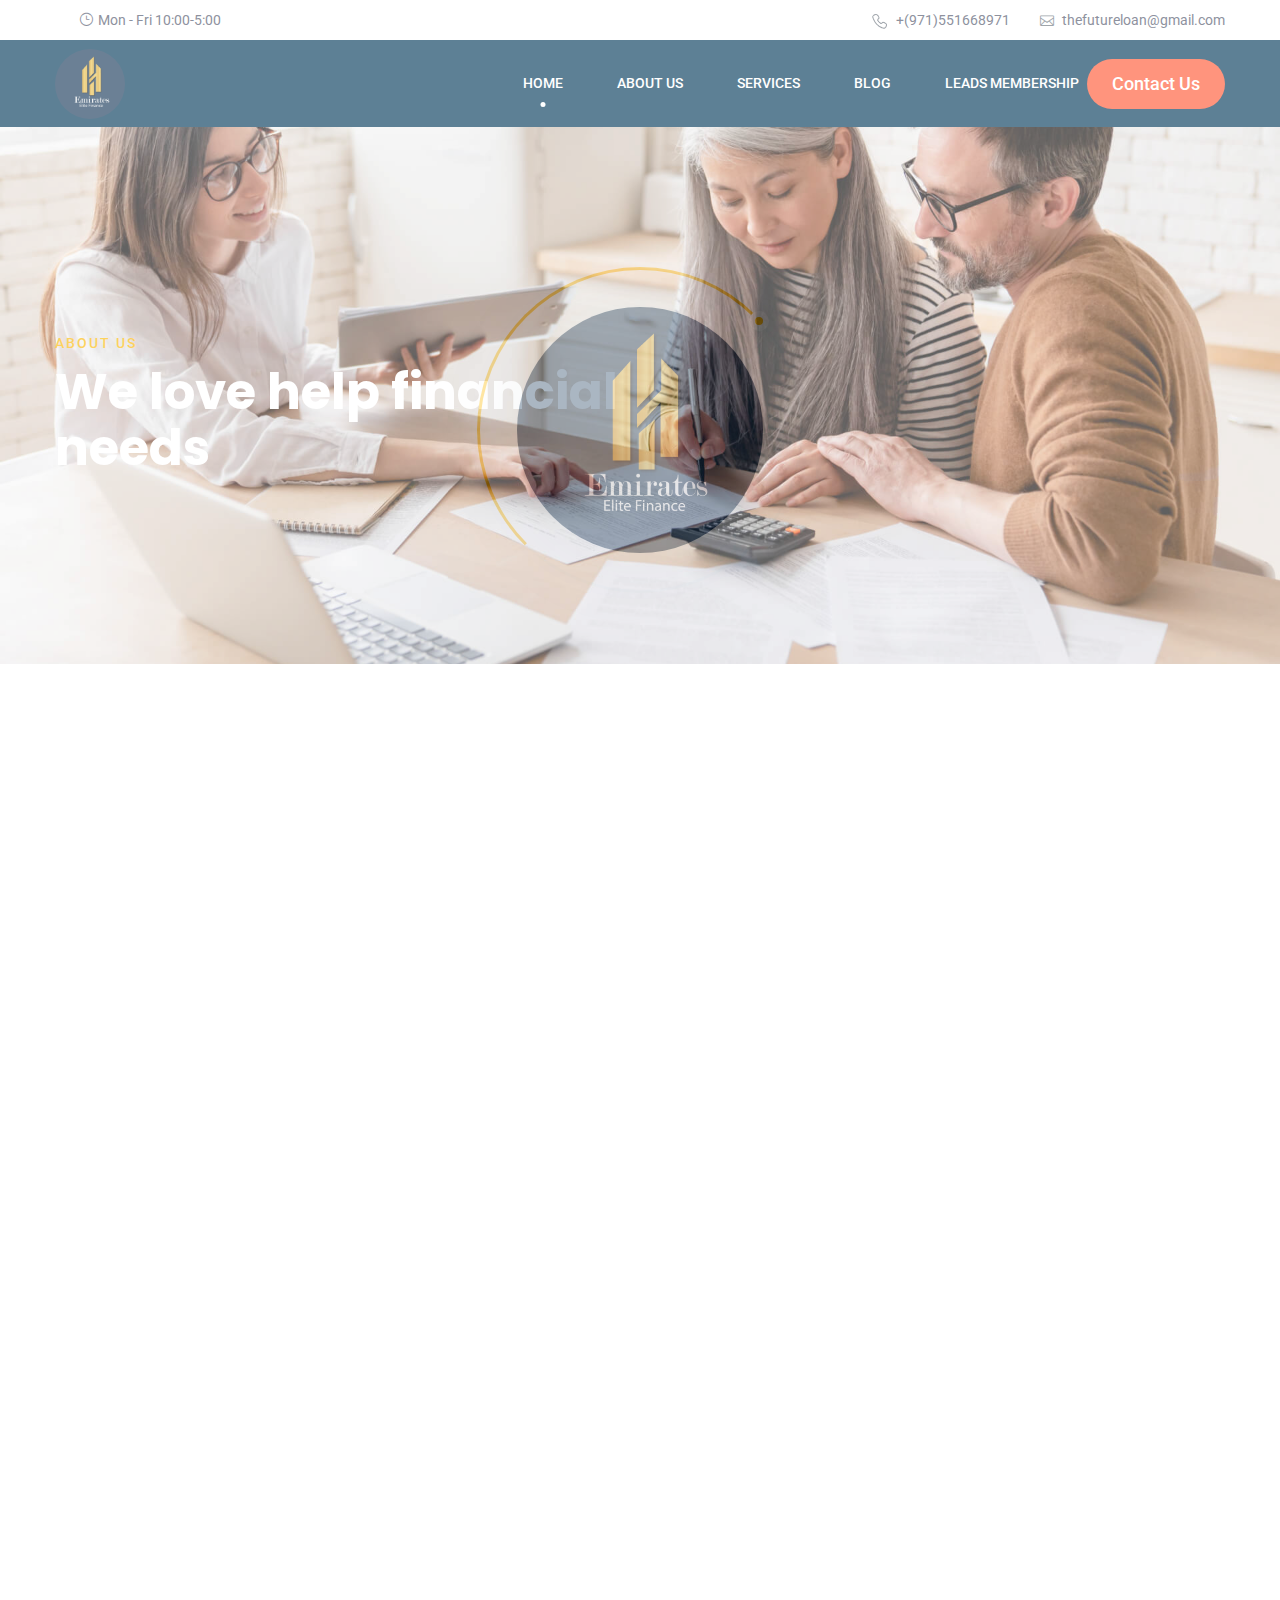
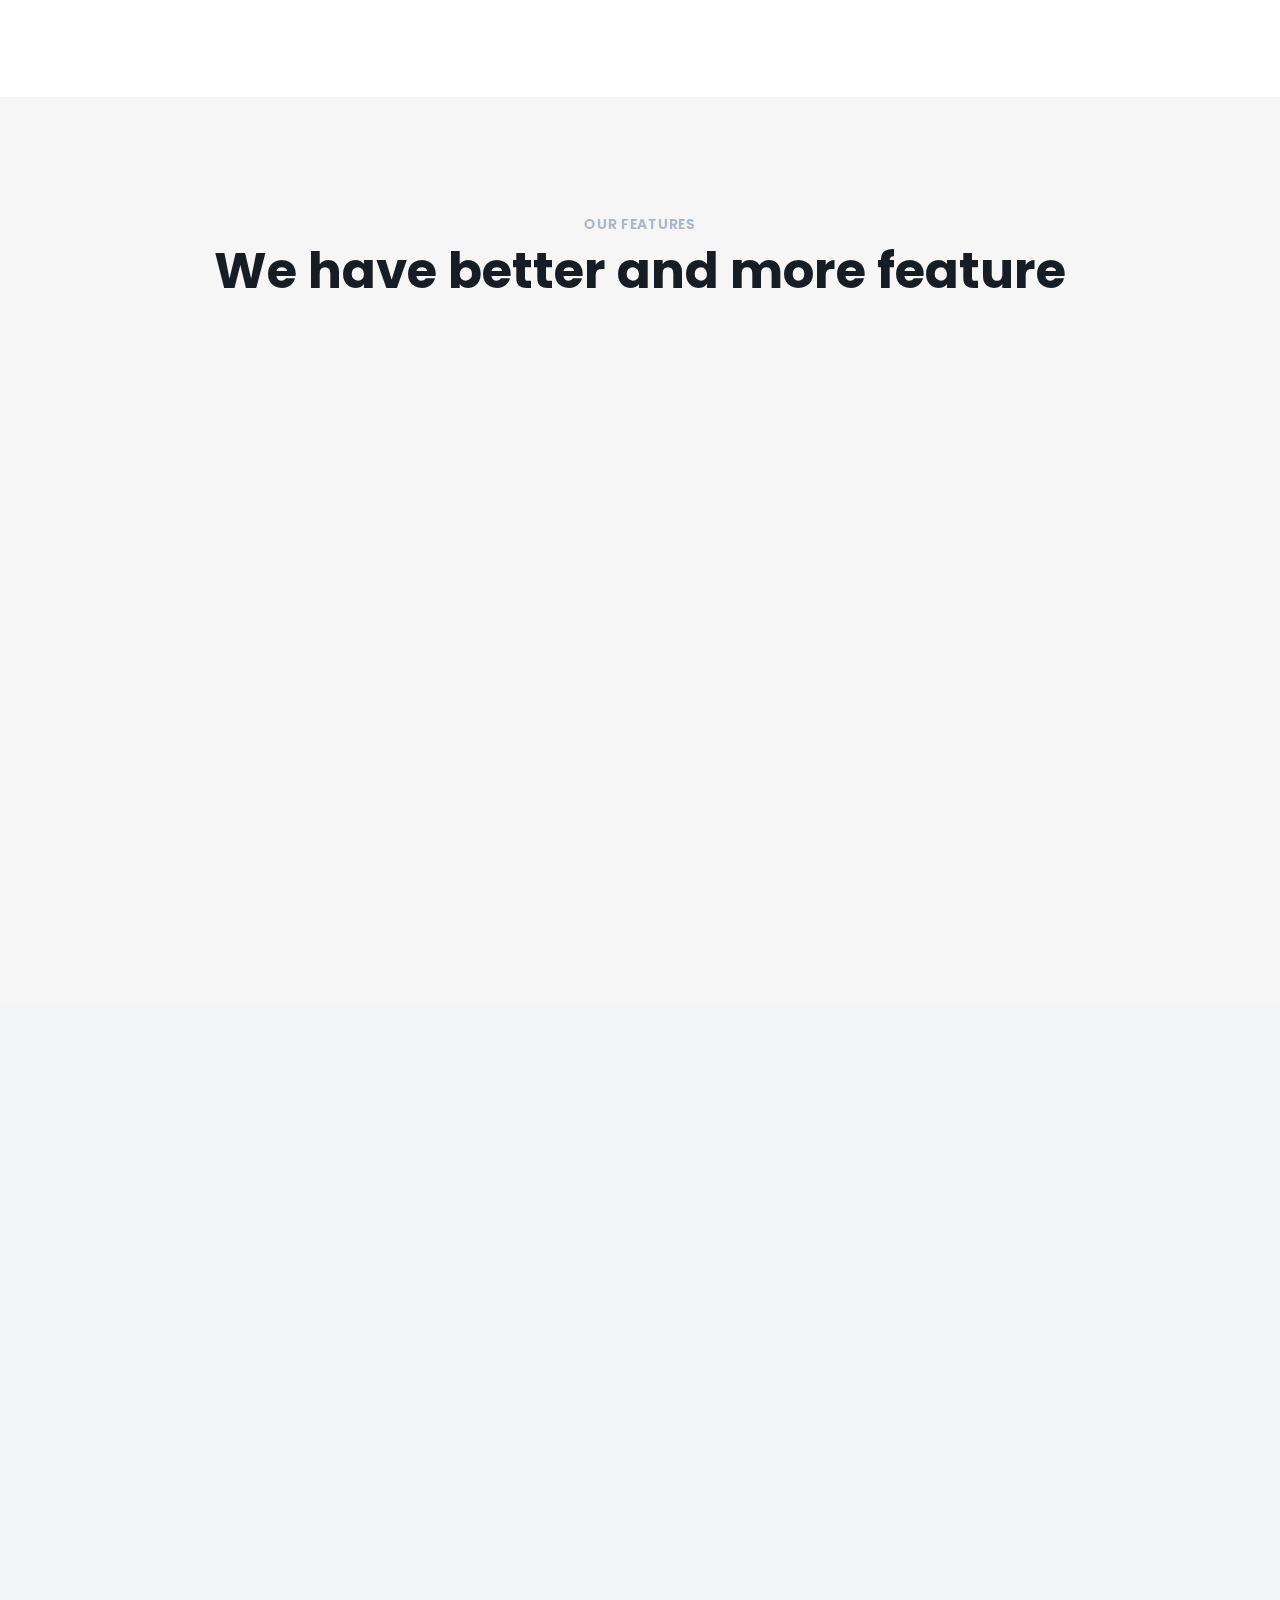
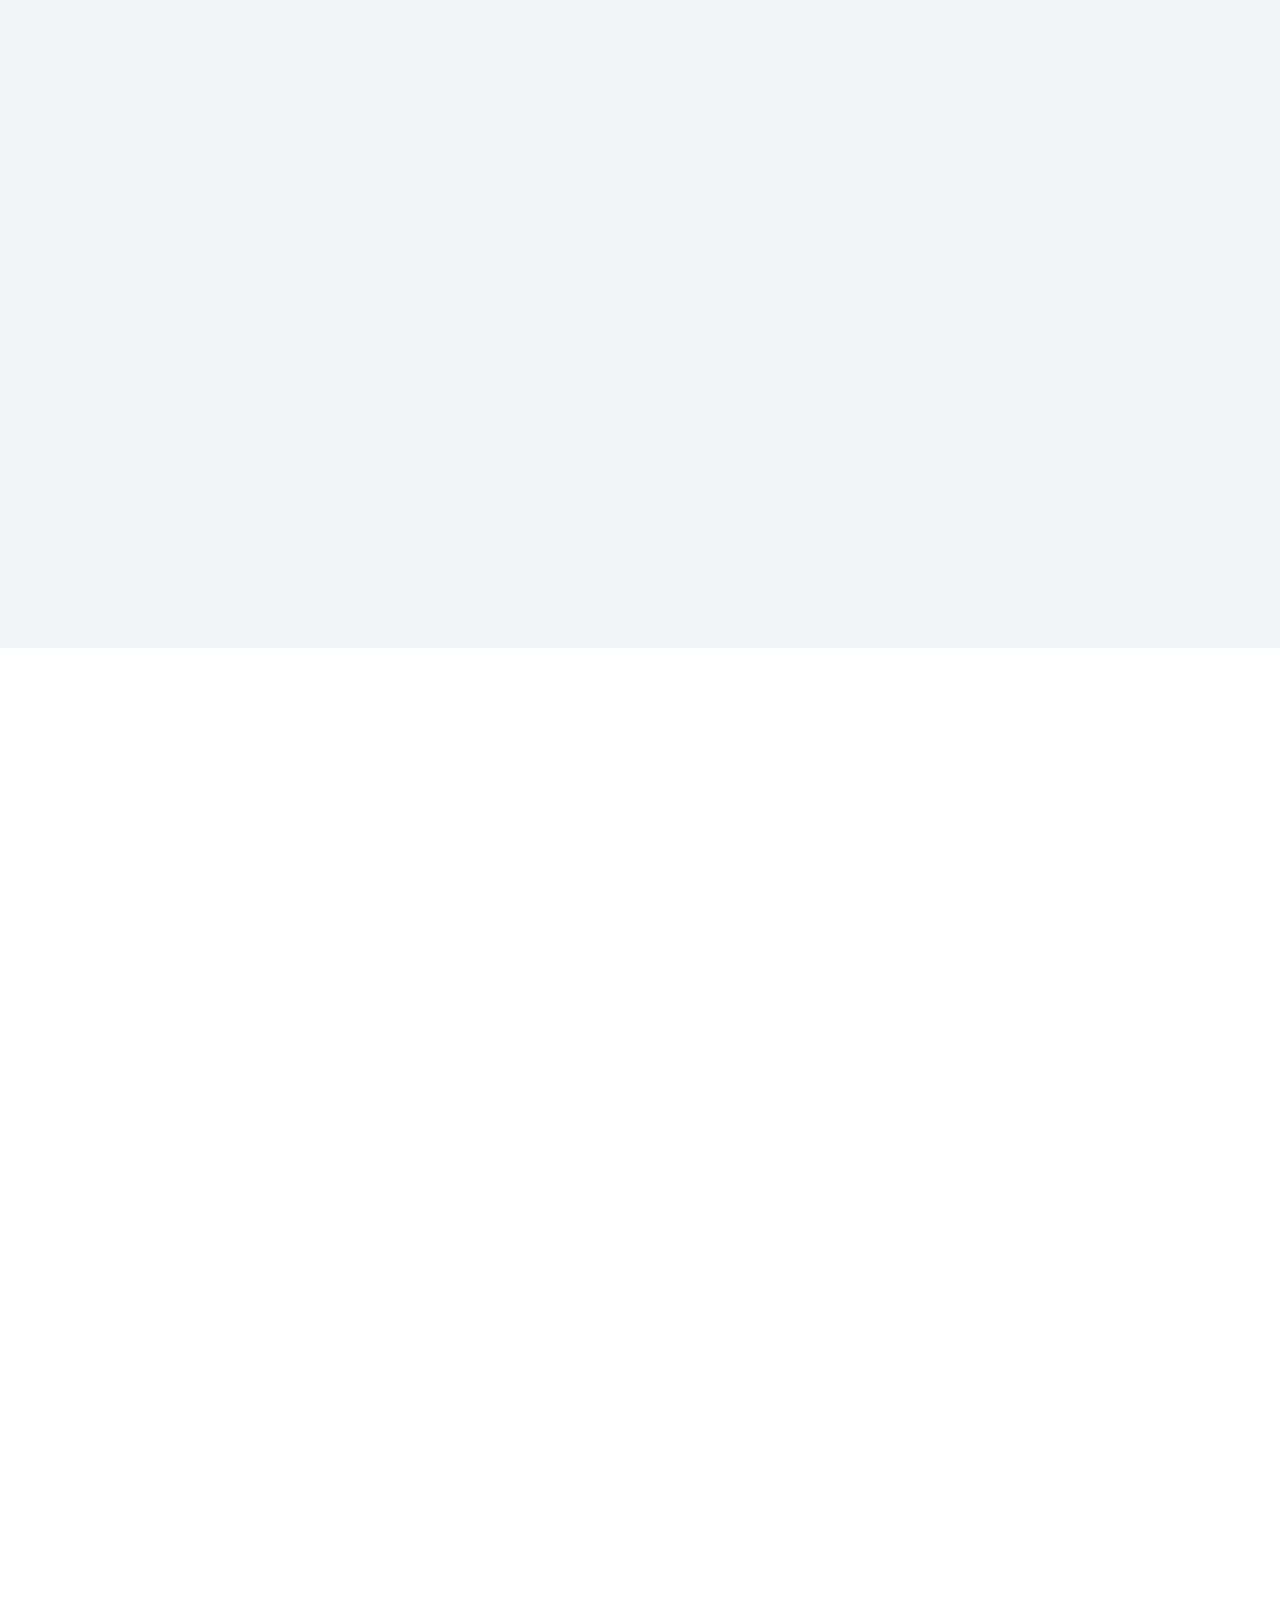
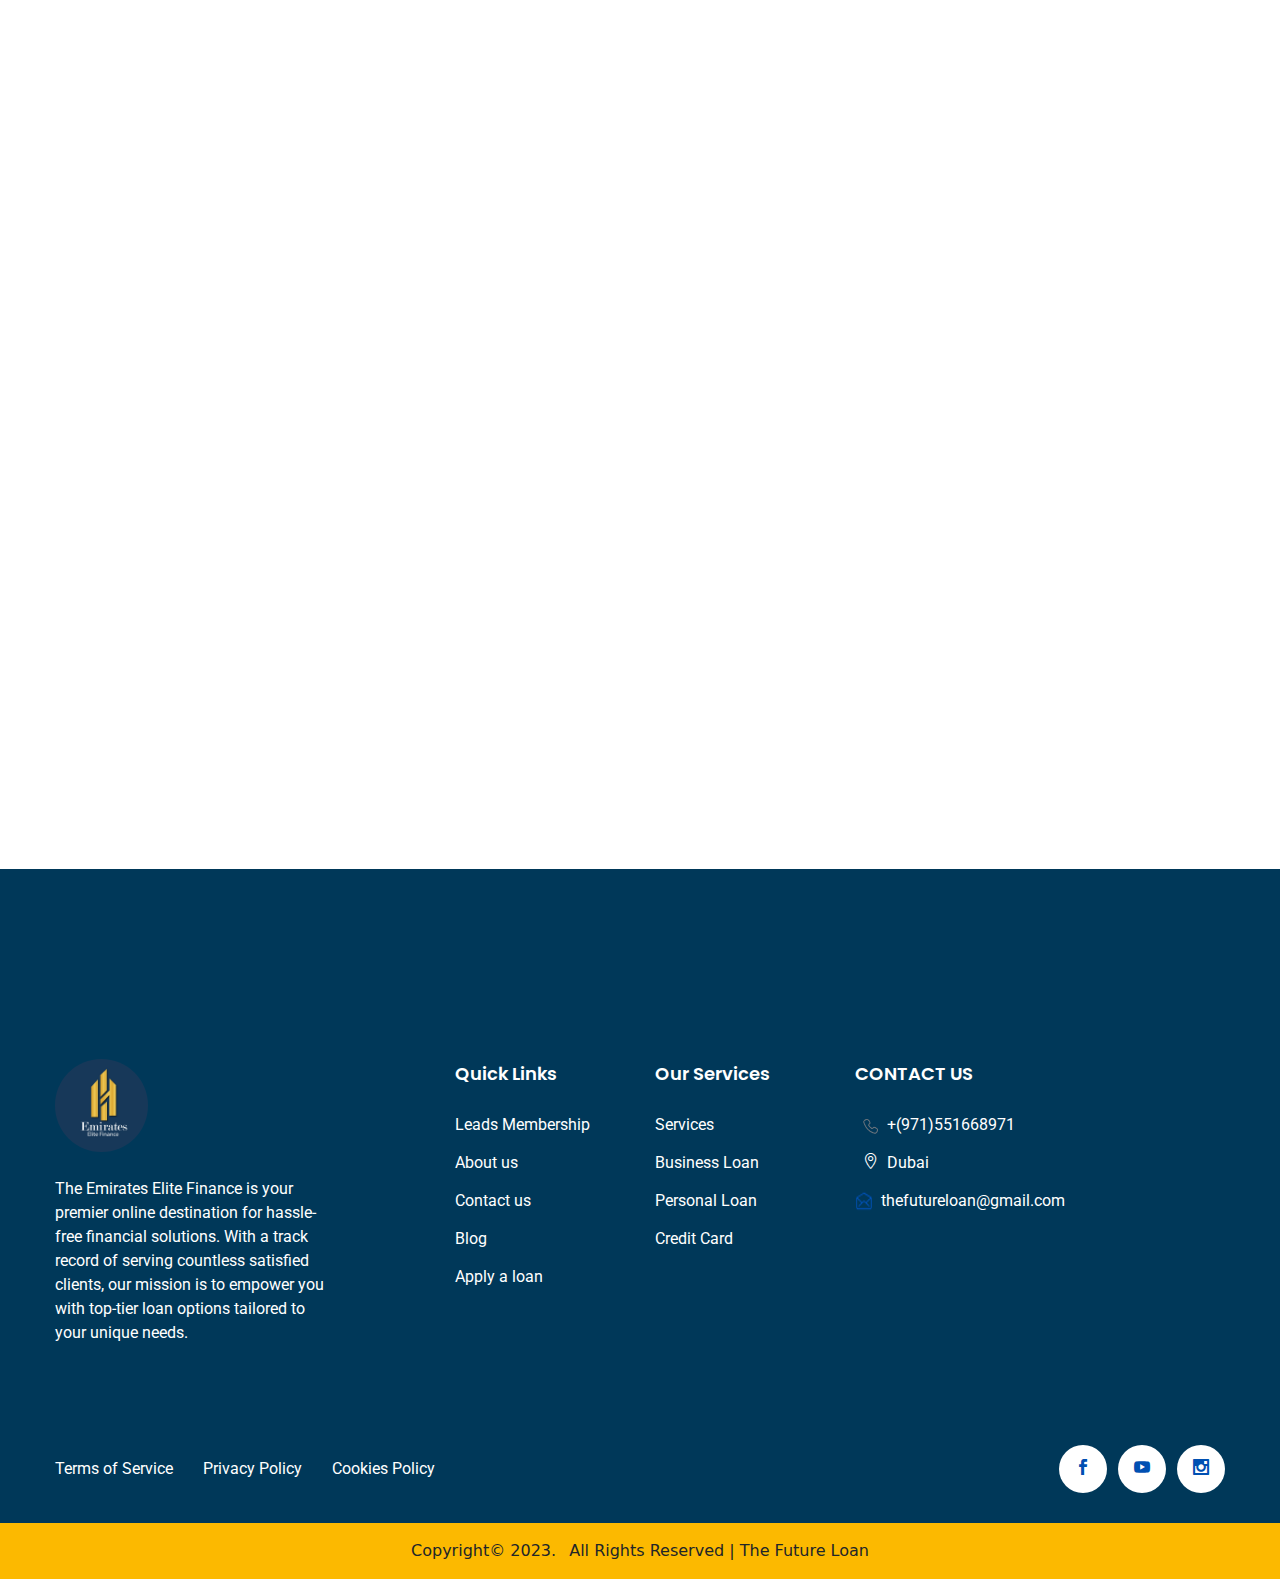
==== commit 451fdb1e: "working on emirates" ====
--- a/ABOUT.html
+++ b/ABOUT.html
@@ -145,12 +145,16 @@
             <div class="container">
                 <div class="description-widget">
                     <div class="row">
-                        <div class="col-md-4">
+                        <div class="col-md-4" data-aos="fade-left"
+                        data-aos-offset="300"
+                        data-aos-easing="ease-in-sine">
                             <div class="desc-title text-start">
                                 <h2>A journey that started with a belief to Serve People</h2>
                             </div>
                         </div>
-                        <div class="col-md-8">
+                        <div class="col-md-8" data-aos="fade-right"
+                        data-aos-offset="300"
+                        data-aos-easing="ease-in-sine">
                             <div class="desc-text pl-lg-10">
                                 <p>Emirates Elite Finance journey started with a single belief to connect people,
                                     places and
@@ -168,7 +172,9 @@
             <div class="container">
                 <div class="row">
                     <div class="col-lg-6 mx-auto  pb-55">
-                        <div class="section-title">
+                        <div class="section-title" data-aos="fade-left"
+                        data-aos-offset="300"
+                        data-aos-easing="ease-in-sine">
                             <span class="short-title-2">_OUR PROCESS</span>
                             <h1 class="wow fadeInUp">3 <span class="underline-shape">steps</span> to follow</h1>
                             <p class="wow fadeInUp" data-wow-delay="0.3s">There are many variations of passages of Lorem
@@ -178,7 +184,9 @@
                     </div>
                 </div>
                 <div class="row gy-xl-0 gy-4">
-                    <div class="col-xl-4 col-md-6">
+                    <div class="col-xl-4 col-md-6" data-aos="flip-right"
+                    data-aos-easing="ease-out-cubic"
+                    data-aos-duration="2000">
                         <div class="feature-card-widget-8 wow fadeInUp" data-wow-delay="0.1s">
                             <div class="card-img">
                                 <img src="images/step-icon-01.svg" alt="feature svg">
@@ -189,7 +197,9 @@
                             </p>
                         </div>
                     </div>
-                    <div class="col-xl-4 col-md-6">
+                    <div class="col-xl-4 col-md-6" data-aos="flip-right"
+                    data-aos-easing="ease-out-cubic"
+                    data-aos-duration="2000">
                         <div class="feature-card-widget-8 wow fadeInUp" data-wow-delay="0.3s">
                             <div class="card-img">
                                 <img src="images/step-icon-02.svg" alt="feature svg">
@@ -200,7 +210,9 @@
                             </p>
                         </div>
                     </div>
-                    <div class="col-xl-4 col-md-6 mx-auto">
+                    <div class="col-xl-4 col-md-6 mx-auto" data-aos="flip-right"
+                    data-aos-easing="ease-out-cubic"
+                    data-aos-duration="2000">
                         <div class="feature-card-widget-8 wow fadeInUp" data-wow-delay="0.5s">
                             <div class="card-img">
                                 <img src="images/step-icon-03.svg" alt="feature svg">
@@ -226,14 +238,18 @@
                     <h1 class="wow fadeInUp">We have better and more feature</h1>
                 </div>
                 <div class="row gy-4 mt-50">
-                    <div class="col-xl-3 col-lg-4 col-md-6">
+                    <div class="col-xl-3 col-lg-4 col-md-6" data-aos="flip-right"
+                    data-aos-easing="ease-out-cubic"
+                    data-aos-duration="2000">
                         <div class="feature-card-widget-9 wow fadeInUp" data-wow-delay="0.1s">
                             <img src="images/feature-icon-1.svg" alt="">
                             <h5>Fast Mobility</h5>
                             <p>Quis dapibus volutpat condi</p>
                         </div>
                     </div>
-                    <div class="col-xl-3 col-lg-4 col-md-6">
+                    <div class="col-xl-3 col-lg-4 col-md-6" data-aos="flip-right"
+                    data-aos-easing="ease-out-cubic"
+                    data-aos-duration="2000">
                         <div class="feature-card-widget-9 wow fadeInUp" data-wow-delay="0.3s">
                             <img src="images/feature-icon-2.svg" alt="">
                             <h5>Term Loan</h5>
@@ -241,42 +257,54 @@
                         </div>
                     </div>
 
-                    <div class="col-xl-3 col-lg-4 col-md-6">
+                    <div class="col-xl-3 col-lg-4 col-md-6" data-aos="flip-right"
+                    data-aos-easing="ease-out-cubic"
+                    data-aos-duration="2000">
                         <div class="feature-card-widget-9 wow fadeInUp" data-wow-delay="0.5s">
                             <img src="images/feature-icon-3.svg" alt="">
                             <h5>Easy Experience</h5>
                             <p>Quis dapibus volutpat condi</p>
                         </div>
                     </div>
-                    <div class="col-xl-3 col-lg-4 col-md-6">
+                    <div class="col-xl-3 col-lg-4 col-md-6" data-aos="flip-right"
+                    data-aos-easing="ease-out-cubic"
+                    data-aos-duration="2000">
                         <div class="feature-card-widget-9 wow fadeInUp" data-wow-delay="0.7s">
                             <img src="images/feature-icon-4.svg" alt="">
                             <h5>Safe and protected</h5>
                             <p>Quis dapibus volutpat condi</p>
                         </div>
                     </div>
-                    <div class="col-xl-3 col-lg-4 col-md-6">
+                    <div class="col-xl-3 col-lg-4 col-md-6" data-aos="flip-right"
+                    data-aos-easing="ease-out-cubic"
+                    data-aos-duration="2000">
                         <div class="feature-card-widget-9 wow fadeInUp" data-wow-delay="0.9s">
                             <img src="images/feature-icon-5.svg" alt="">
                             <h5>Wordwide</h5>
                             <p>Quis dapibus volutpat condi</p>
                         </div>
                     </div>
-                    <div class="col-xl-3 col-lg-4 col-md-6">
+                    <div class="col-xl-3 col-lg-4 col-md-6" data-aos="flip-right"
+                    data-aos-easing="ease-out-cubic"
+                    data-aos-duration="2000">
                         <div class="feature-card-widget-9 wow fadeInUp" data-wow-delay="1.1s">
                             <img src="images/feature-icon-6.svg" alt="">
                             <h5>One term fees</h5>
                             <p>Quis dapibus volutpat condi</p>
                         </div>
                     </div>
-                    <div class="col-xl-3 col-lg-4 col-md-6">
+                    <div class="col-xl-3 col-lg-4 col-md-6" data-aos="flip-right"
+                    data-aos-easing="ease-out-cubic"
+                    data-aos-duration="2000">
                         <div class="feature-card-widget-9 wow fadeInUp" data-wow-delay="1.3s">
                             <img src="images/feature-icon-7.svg" alt="">
                             <h5>Merchant Payment</h5>
                             <p>Quis dapibus volutpat condi</p>
                         </div>
                     </div>
-                    <div class="col-xl-3 col-lg-4 col-md-6">
+                    <div class="col-xl-3 col-lg-4 col-md-6" data-aos="flip-right"
+                    data-aos-easing="ease-out-cubic"
+                    data-aos-duration="2000">
                         <div class="feature-card-widget-9 wow fadeInUp widget-link" data-wow-delay="1.7s">
 
                             <h1>10+</h1>
@@ -292,14 +320,18 @@
             <!-- what client says section -->
             <section class="client-area-2 pt-60 pb-60">
                 <div class="container">
-                    <div class="section-title">
+                    <div class="section-title" data-aos="fade-left"
+                    data-aos-offset="300"
+                    data-aos-easing="ease-in-sine">
                         <span class="short-title-2">_Testimonials</span>
                         <h1 class="wow fadeInUp mb-3">Customer <span class="underline-shape">feedbacks</span></h1>
                         <p class="wow fadeInUp" data-wow-delay="0.1s">There are many variations of passages of Lorem Ipsum
                             available, <br>
                             but the majority have suffered alteration in some form,</p>
                     </div>
-                    <div class=" client-slider-2 ">
+                    <div class=" client-slider-2 " data-aos="fade-left"
+                    data-aos-offset="300"
+                    data-aos-easing="ease-in-sine">
                         <div class="single-client wow fadeInUp" data-wow-delay="0.1s">
                             <div class="rating">
                                 <a href="#"><i class="icon_star"></i></a>
@@ -364,7 +396,9 @@
                 </div>
             </section>
               <!-- Why Choose Use start -->
-        <section class="why-choose-area pt-125 pb-135 overflow-hidden">
+        <section class="why-choose-area pt-125 pb-135 overflow-hidden" data-aos="fade-right"
+        data-aos-offset="300"
+        data-aos-easing="ease-in-sine">
             <div class="container">
                 <div class="row">
                     <div class="col-lg-6 mx-auto">
@@ -411,7 +445,9 @@
         <!-- Why Choose Use end -->
             <!-- what client says section end -->
          <!-- Advisor start -->
-         <section class="advisor-area pt-130  pb-140 overflow-hidden" id="MouseMoveAnimation">
+         <section class="advisor-area pt-130  pb-140 overflow-hidden" id="MouseMoveAnimation" data-aos="fade-left"
+         data-aos-offset="300"
+         data-aos-easing="ease-in-sine">
             <div class="container">
                 <div class="row gy-4 gy-lg-0">
                     <div class="col-lg-6 pr-lg-75">
@@ -609,7 +645,9 @@
         <section class="cta-area pt-60 bg_white">
             <div class="container">
                 <div class="row">
-                    <div class="col-md-12 position-relative">
+                    <div class="col-md-12 position-relative" data-aos="fade-right"
+                    data-aos-offset="300"
+                    data-aos-easing="ease-in-sine">
                         <div class="cta cta-bg-violet" style="background-image: url(images/wave.png);">
 
 
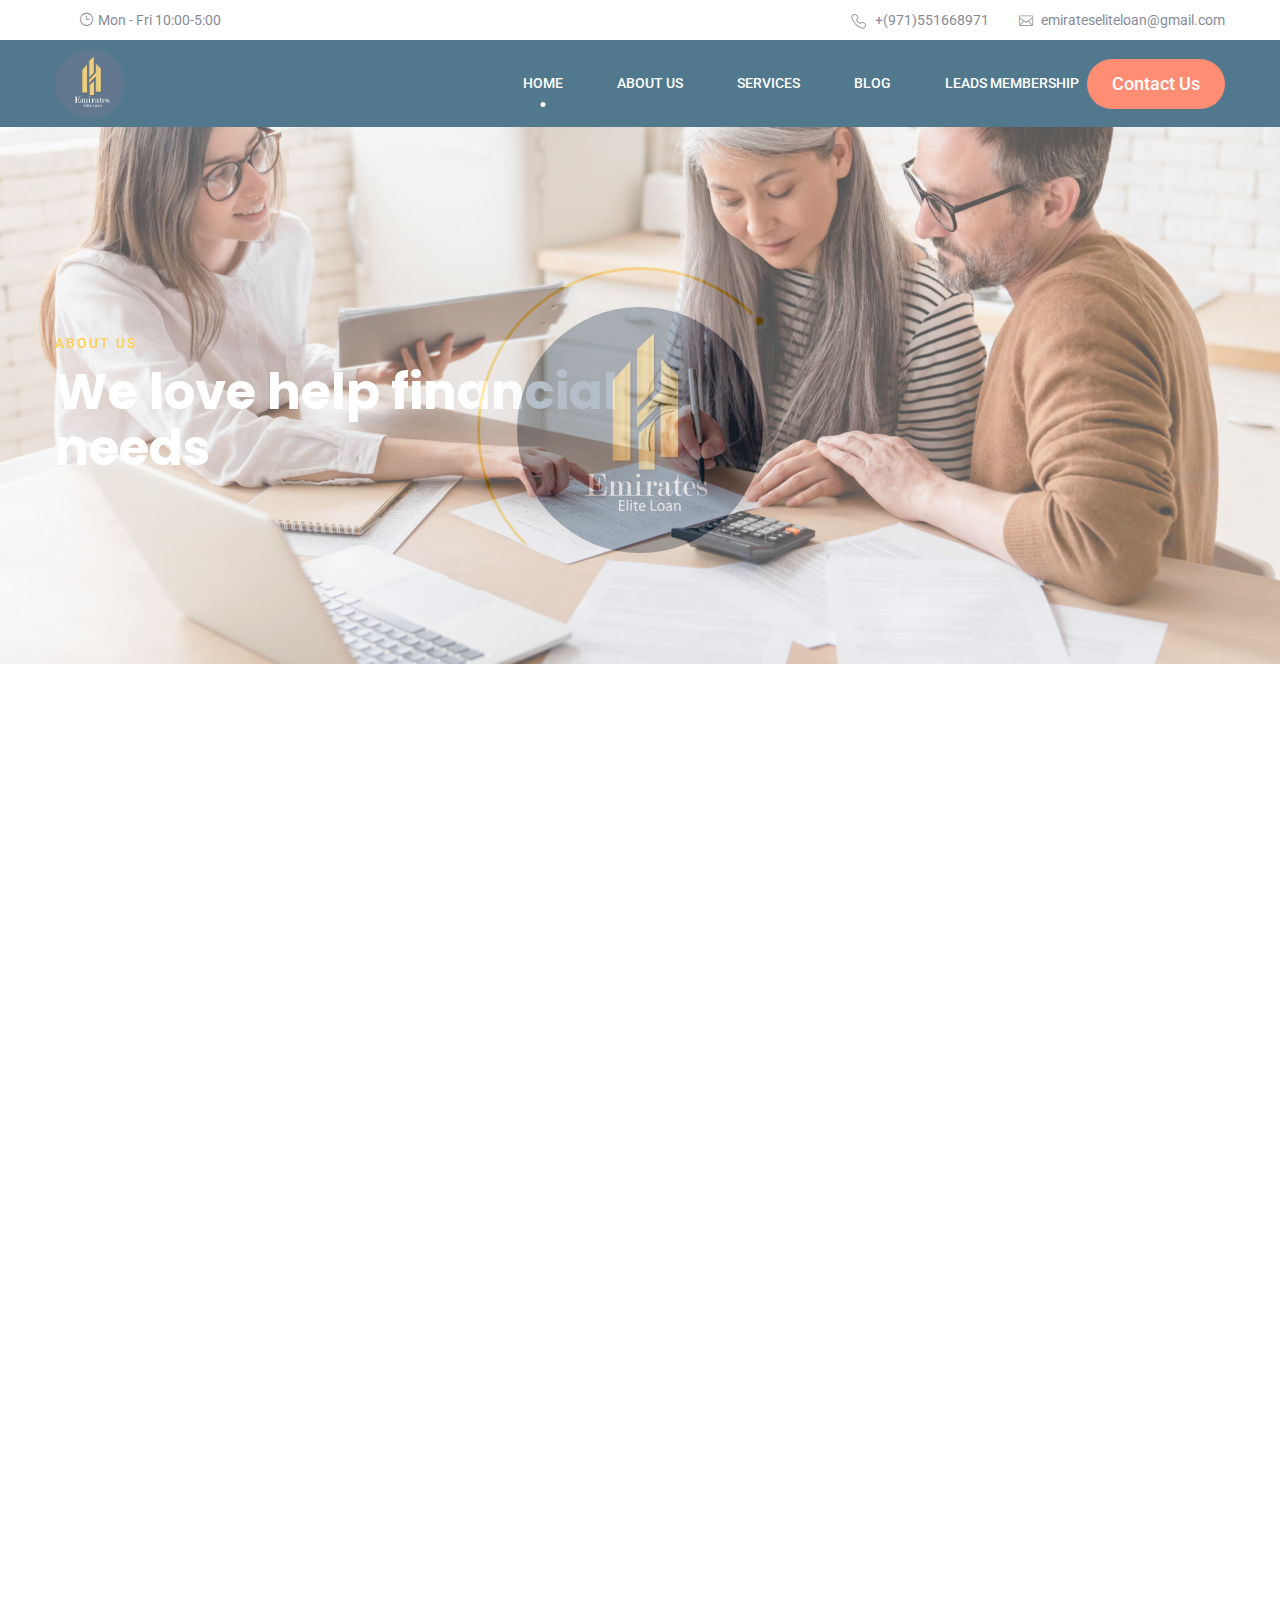
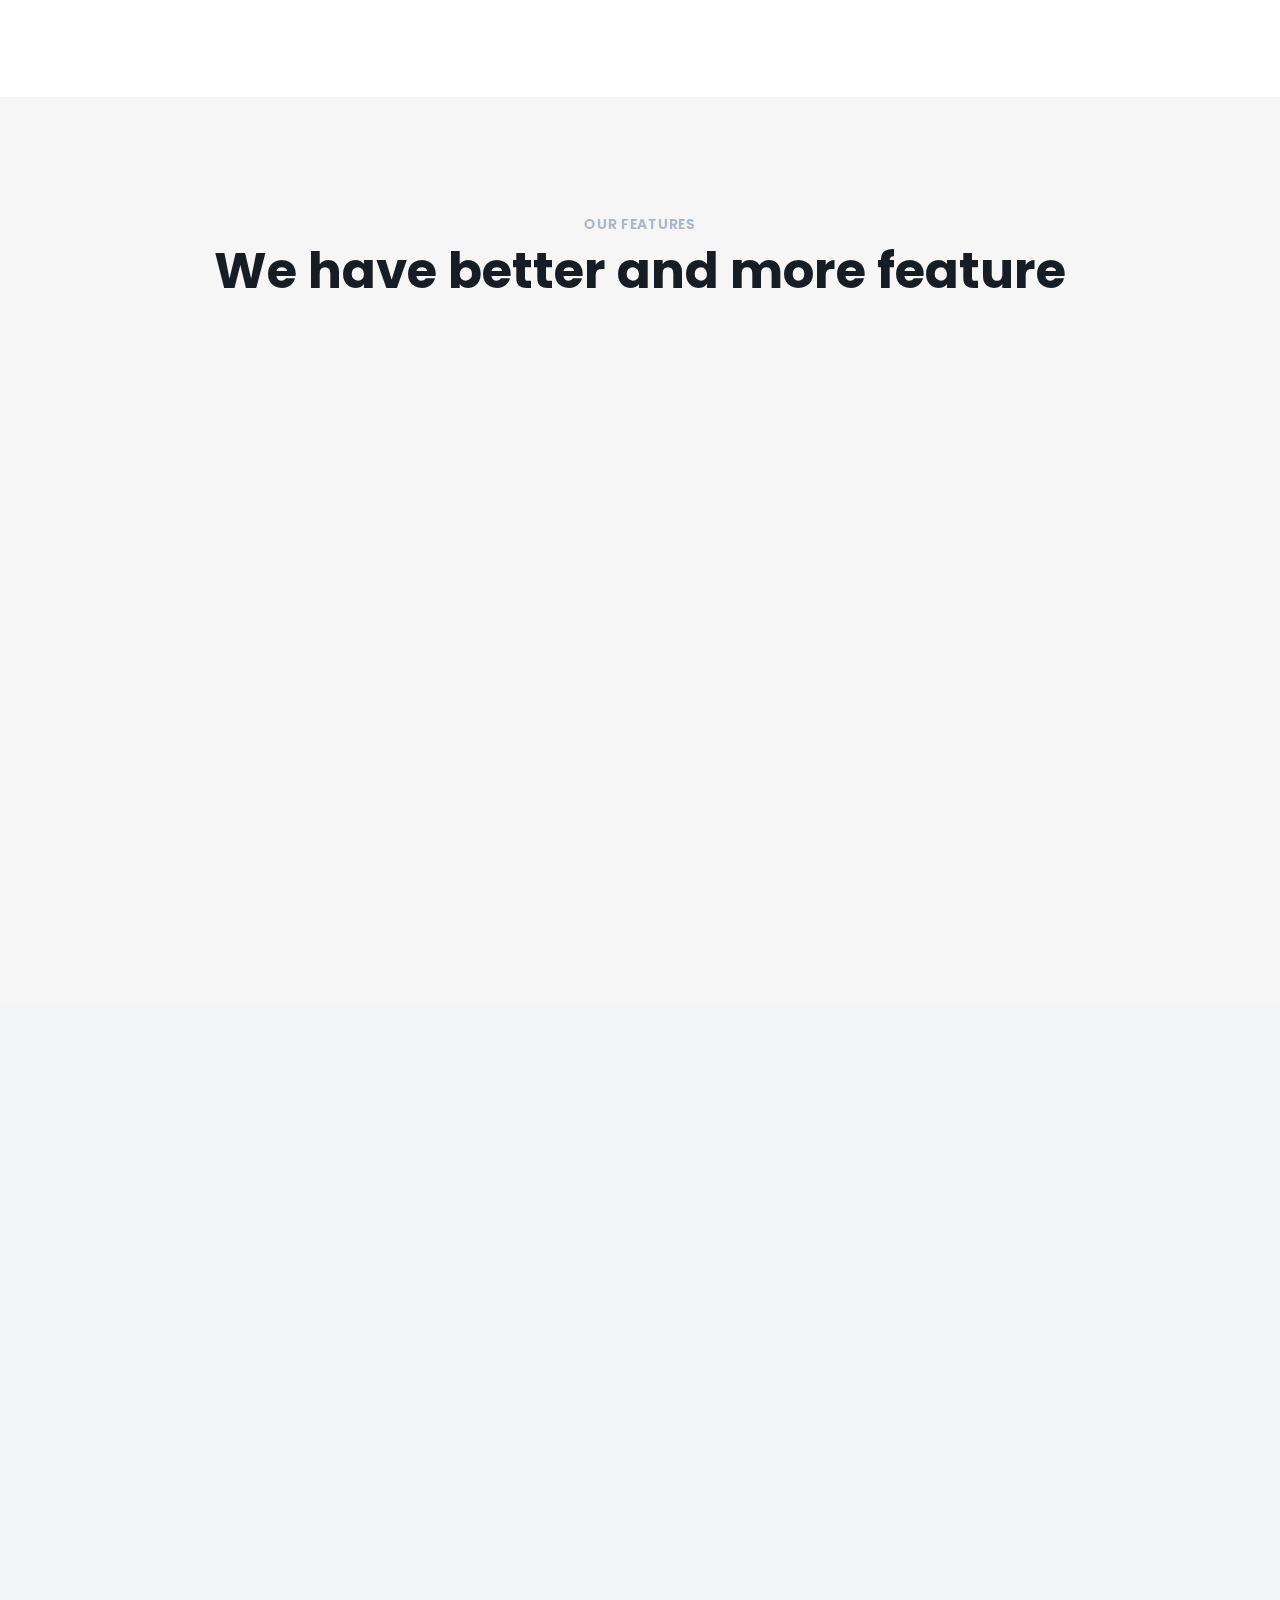
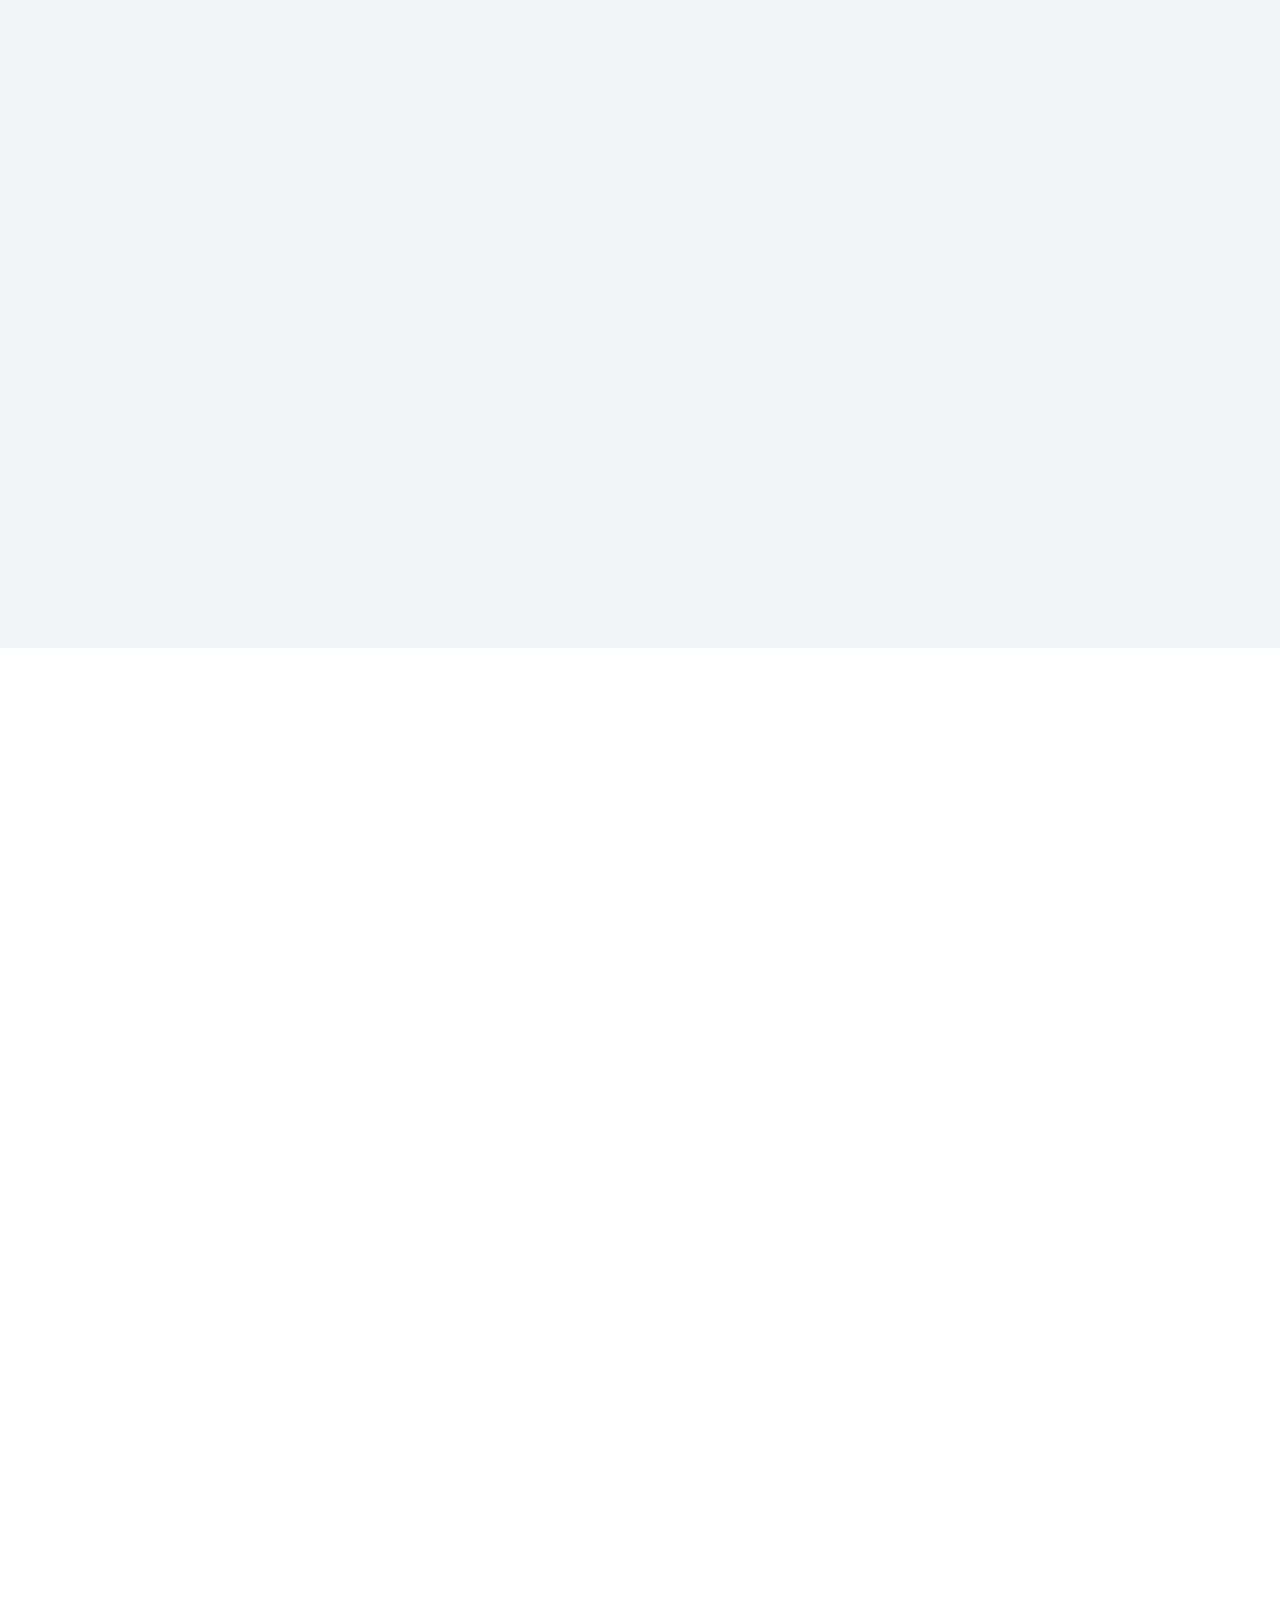
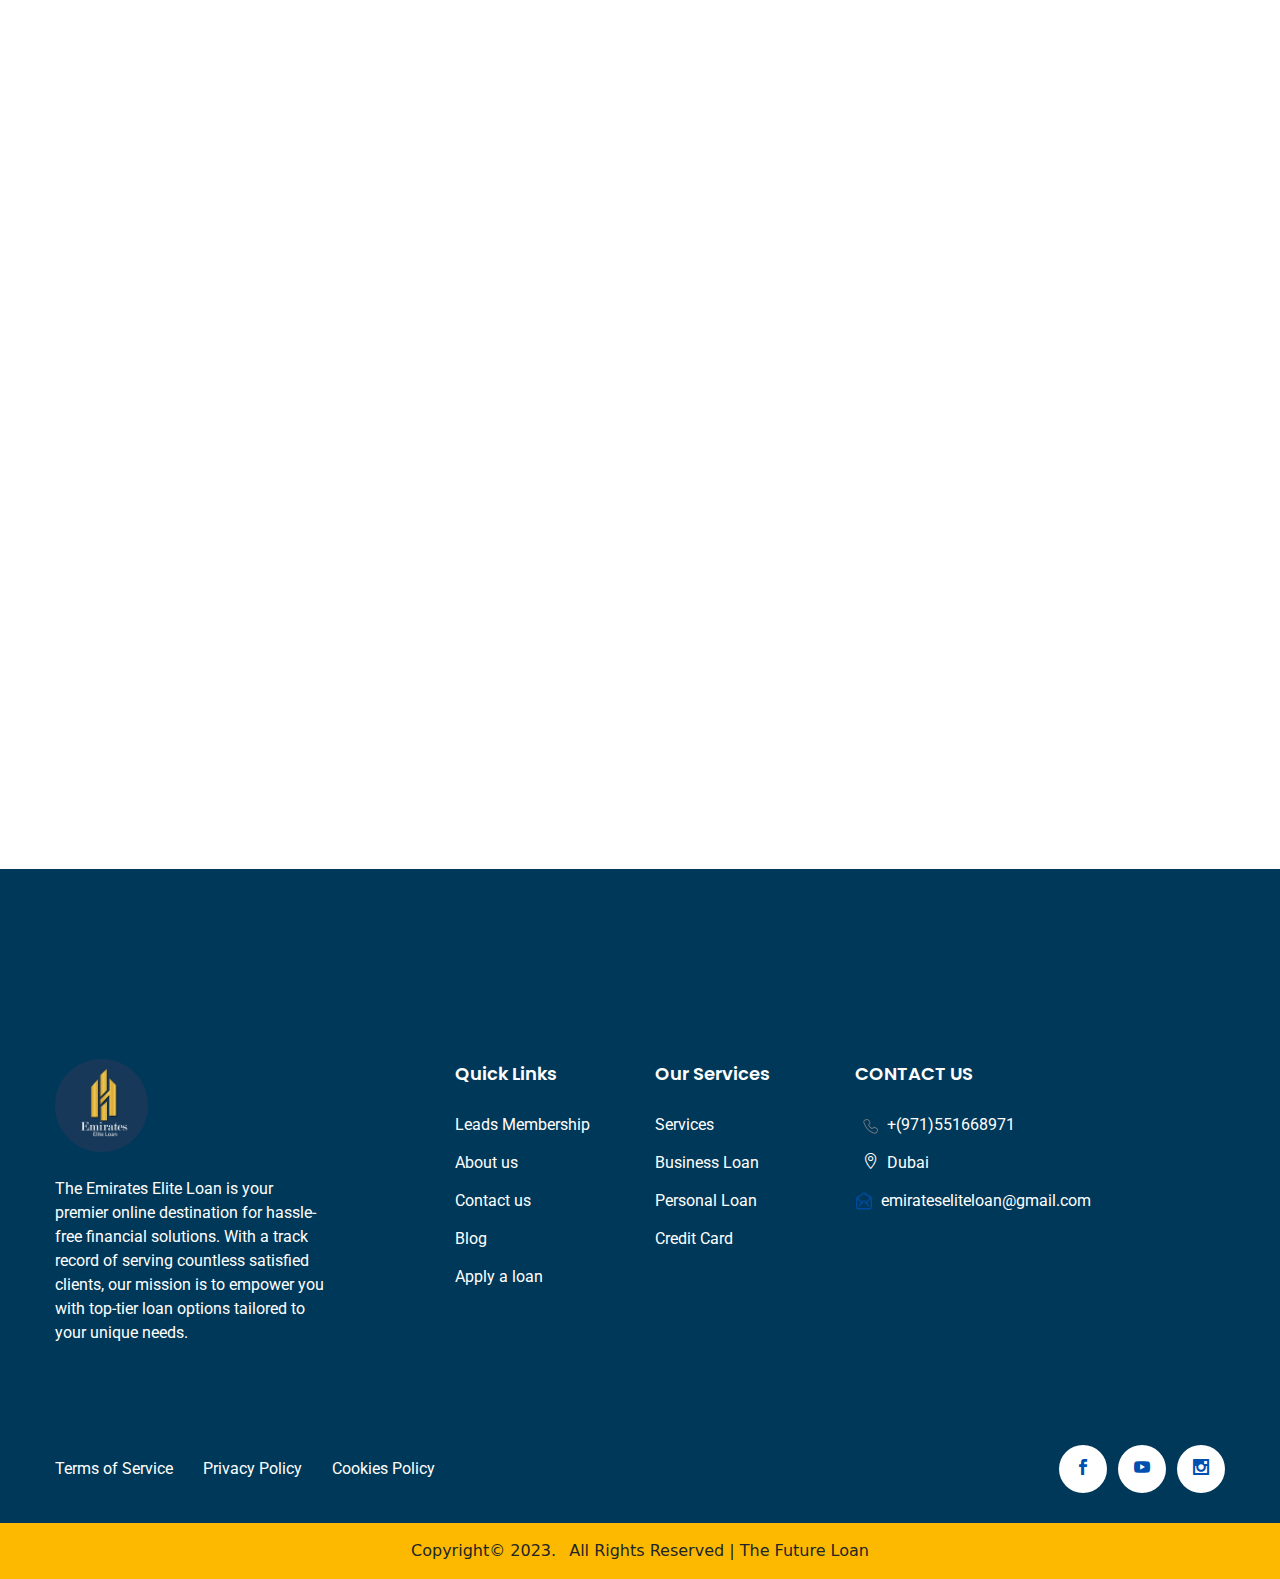
==== commit b7289594: "testing" ====
--- a/ABOUT.html
+++ b/ABOUT.html
@@ -50,7 +50,7 @@
                             </li>
 
                             <li>
-                                <i class="icon_mail_alt"></i><a href="mailto:bancainfo@email.com">thefutureloan@gmail.com</a>
+                                <i class="icon_mail_alt"></i><a href="mailto:emirateseliteloan@gmail.com">emirateseliteloan@gmail.com</a>
                             </li>
                         </ul>
                     </div>
@@ -156,11 +156,11 @@
                         data-aos-offset="300"
                         data-aos-easing="ease-in-sine">
                             <div class="desc-text pl-lg-10">
-                                <p>Emirates Elite Finance journey started with a single belief to connect people,
+                                <p>Emirates Elite Loan journey started with a single belief to connect people,
                                     places and
                                     possibilities by doing things others said could not be done. Anchored on this
                                     belief,
-                                    Emirates Elite Finance, was founded in 03 years by a team of financial experts who shared a common vision: to simplify the loan process and make it accessible to everyone. We noticed that many individuals and businesses struggled to navigate the complex world of loans, facing high-interest rates, hidden fees, and limited options. This led us to create a platform that puts the power back into the hands of borrowers.</p>
+                                    Emirates Elite Loan, was founded in 03 years by a team of financial experts who shared a common vision: to simplify the loan process and make it accessible to everyone. We noticed that many individuals and businesses struggled to navigate the complex world of loans, facing high-interest rates, hidden fees, and limited options. This led us to create a platform that puts the power back into the hands of borrowers.</p>
                             </div>
                         </div>
                     </div>
@@ -683,7 +683,7 @@
                 <div class="col-lg-4 col-sm-6">
                     <div class="f-widget about-widget">
                         <a href="index.html" class="p-0 m-0"><img src="images/emirateslogo.jpeg" class="w-25" style="border-radius: 50%;" alt="logo"></a>
-                        <p class="text-white">The Emirates Elite Finance is your premier online destination for hassle-free financial solutions. With a track record of serving countless satisfied clients, our mission is to empower you with top-tier loan options tailored to your unique needs.</p>
+                        <p class="text-white">The Emirates Elite Loan is your premier online destination for hassle-free financial solutions. With a track record of serving countless satisfied clients, our mission is to empower you with top-tier loan options tailored to your unique needs.</p>
                     </div>
                 </div>
                 <div class="col-lg-2 col-sm-6">
@@ -715,7 +715,7 @@
                         <ul class="footer-link">
                             <li><img class="img-fluid mx-2" src="images/phone-outline.png" alt="phone"><a href="tel:01234567890" class="text-white">+(971)551668971</a> </li>
                             <li><a href="#" class="text-white"><i class="icon_pin_alt mx-2"></i>Dubai </a></li>
-                            <li class="d-flex"><img src="images/mail-open-outline.png" alt="mail icon"><a href="#" class="mx-2 text-white">thefutureloan@gmail.com</a></li>
+                            <li class="d-flex"><img src="images/mail-open-outline.png" alt="mail icon"><a href="#" class="mx-2 text-white">emirateseliteloan@gmail.com</a></li>
                         </ul>
                     </div>
                 </div>
--- a/css/style.css
+++ b/css/style.css
@@ -226,6 +226,10 @@
   color: #ffffff;
   text-shadow: none;
 }
+body {
+  overflow-x: hidden;
+}
+
 
 ::-moz-selection {
   background: var(--theme-color);
@@ -457,7 +461,10 @@
   visibility: hidden;
   z-index: 1000;
 }
-
+.home-form{
+    background: #F6F6F6 !important;
+    padding: 20px !important
+}
 #back-to-top::after {
   content: "2";
   font-family: eleganticons;
--- a/css/responsive.css
+++ b/css/responsive.css
@@ -8,6 +8,7 @@
     max-width: 1200px;
   }
 }
+
 @media (max-width: 1500px) {
   /* New Version */
   .client-slider-2 .slick-arrow {
@@ -984,6 +985,9 @@
   }
 }
 @media (max-width: 575px) {
+  .header-menu .container {
+      max-width: 100% !important;
+  }
   .bank-card-img{
   padding-top: 104% !important;
   }
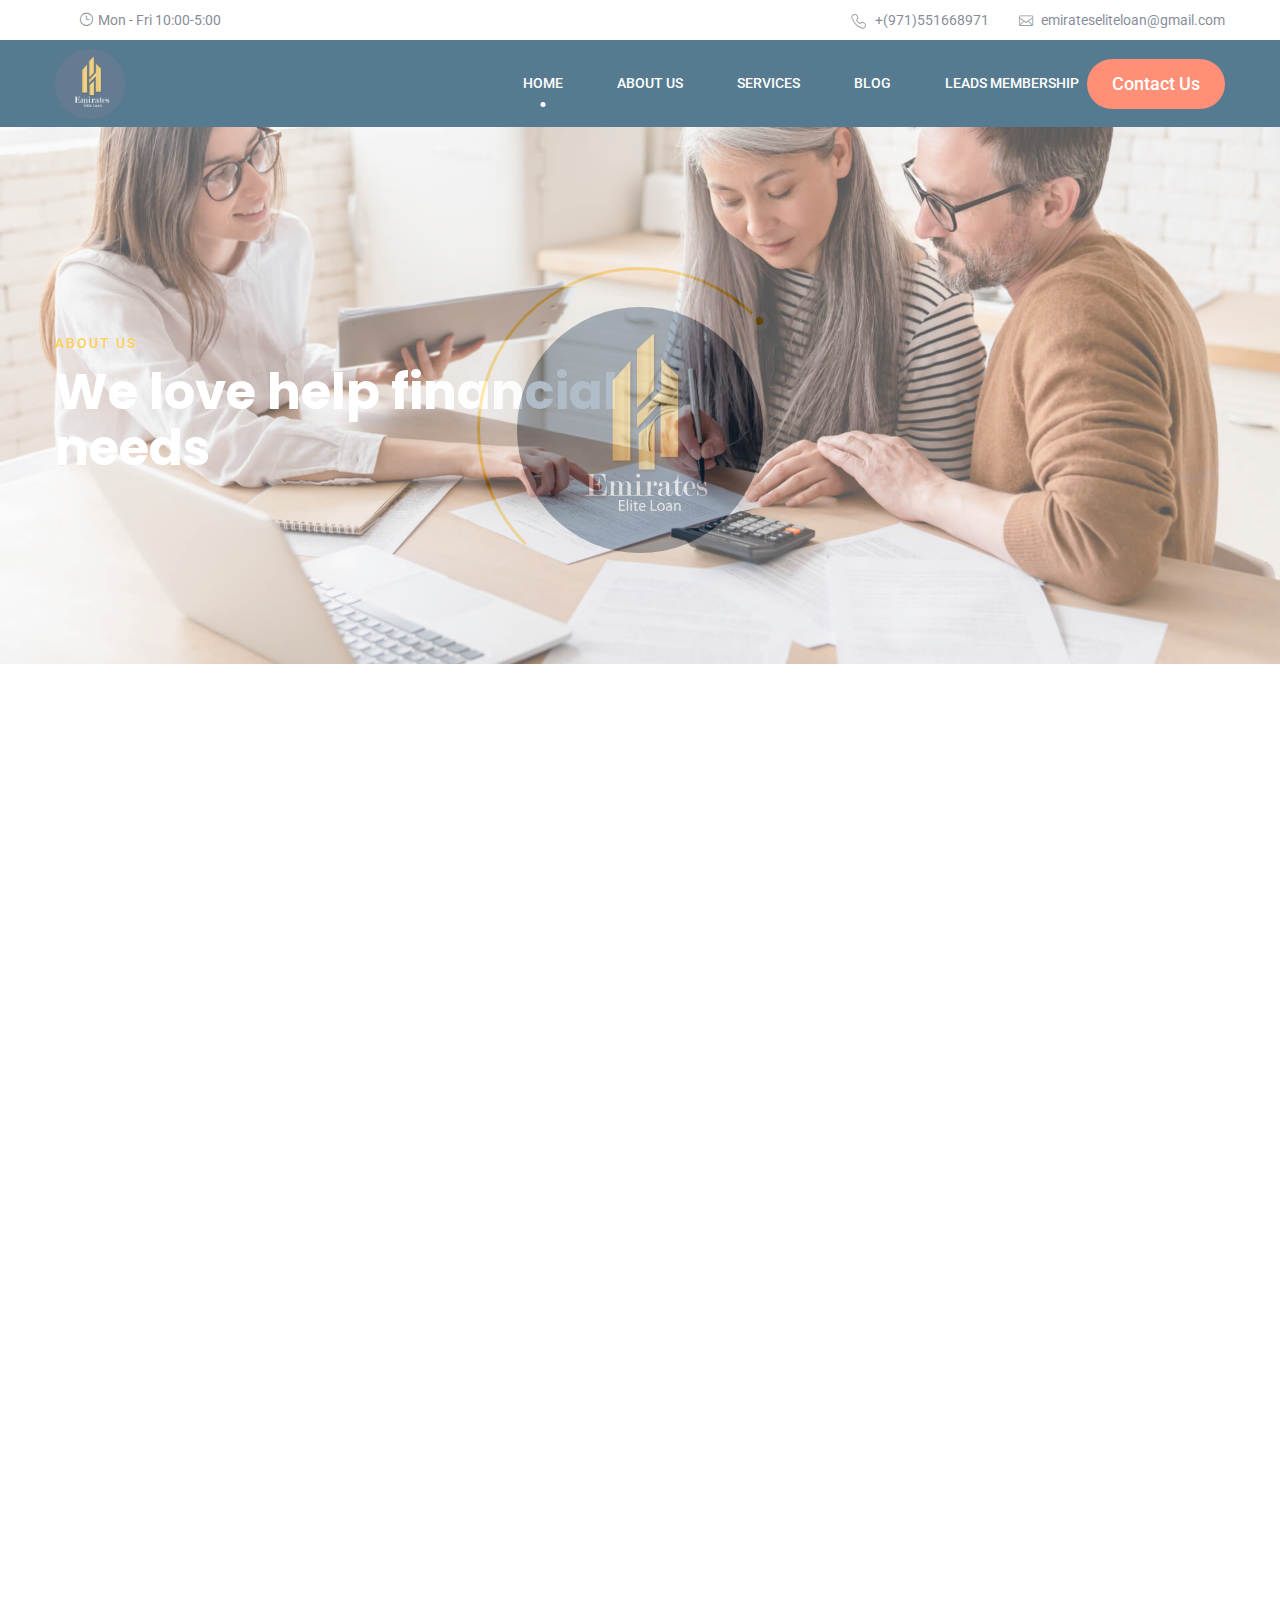
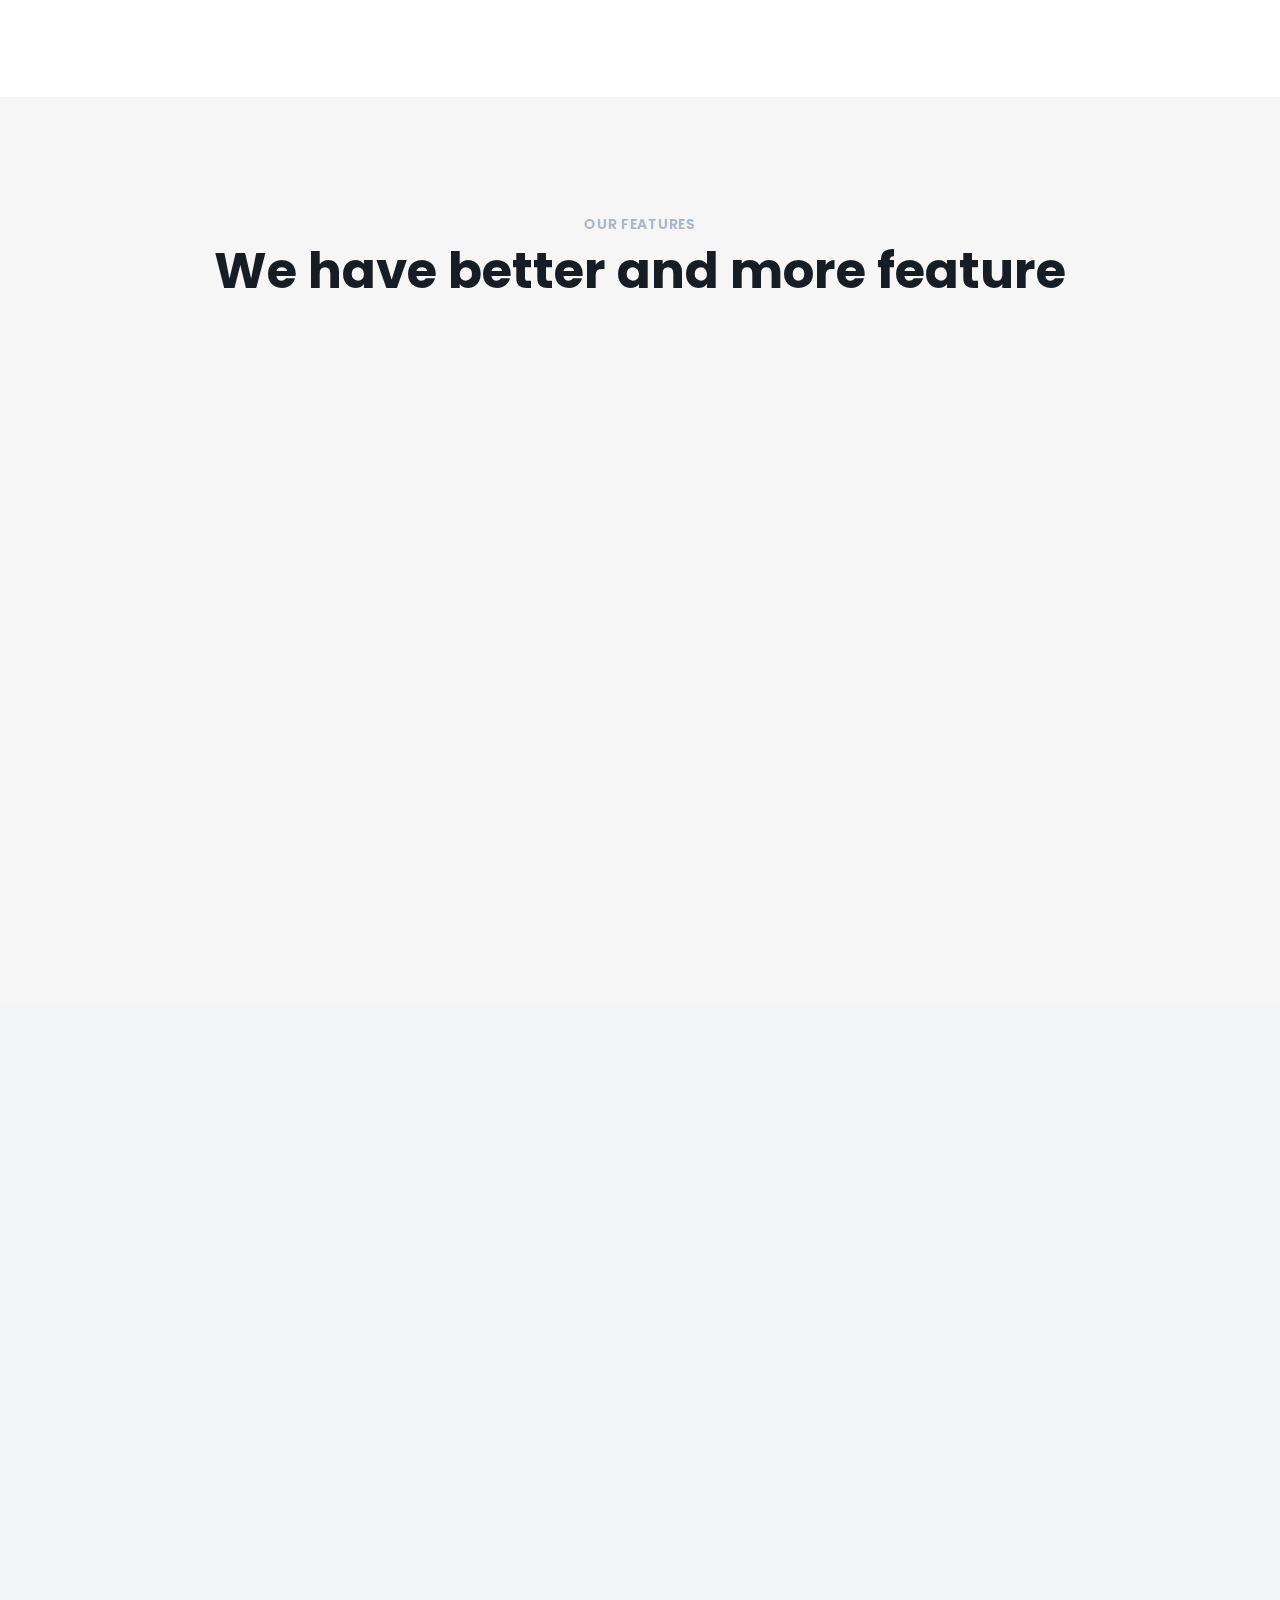
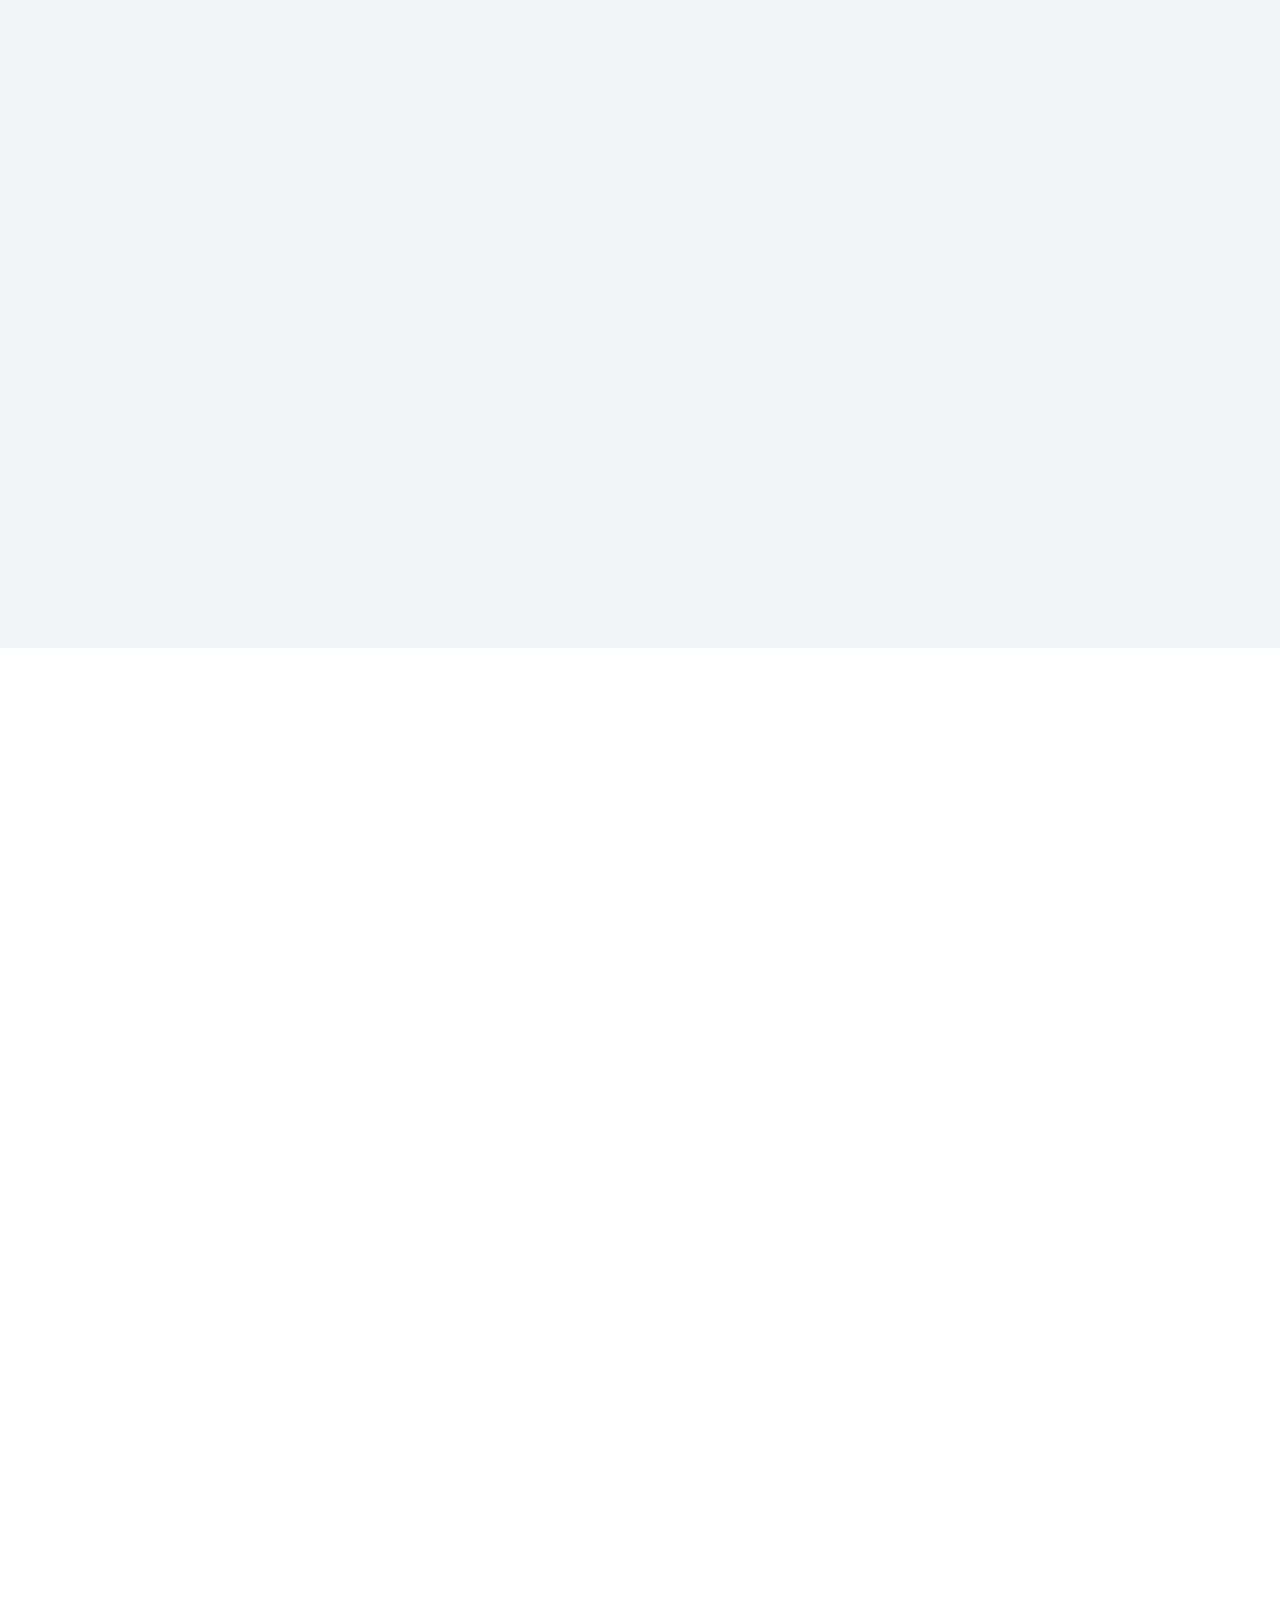
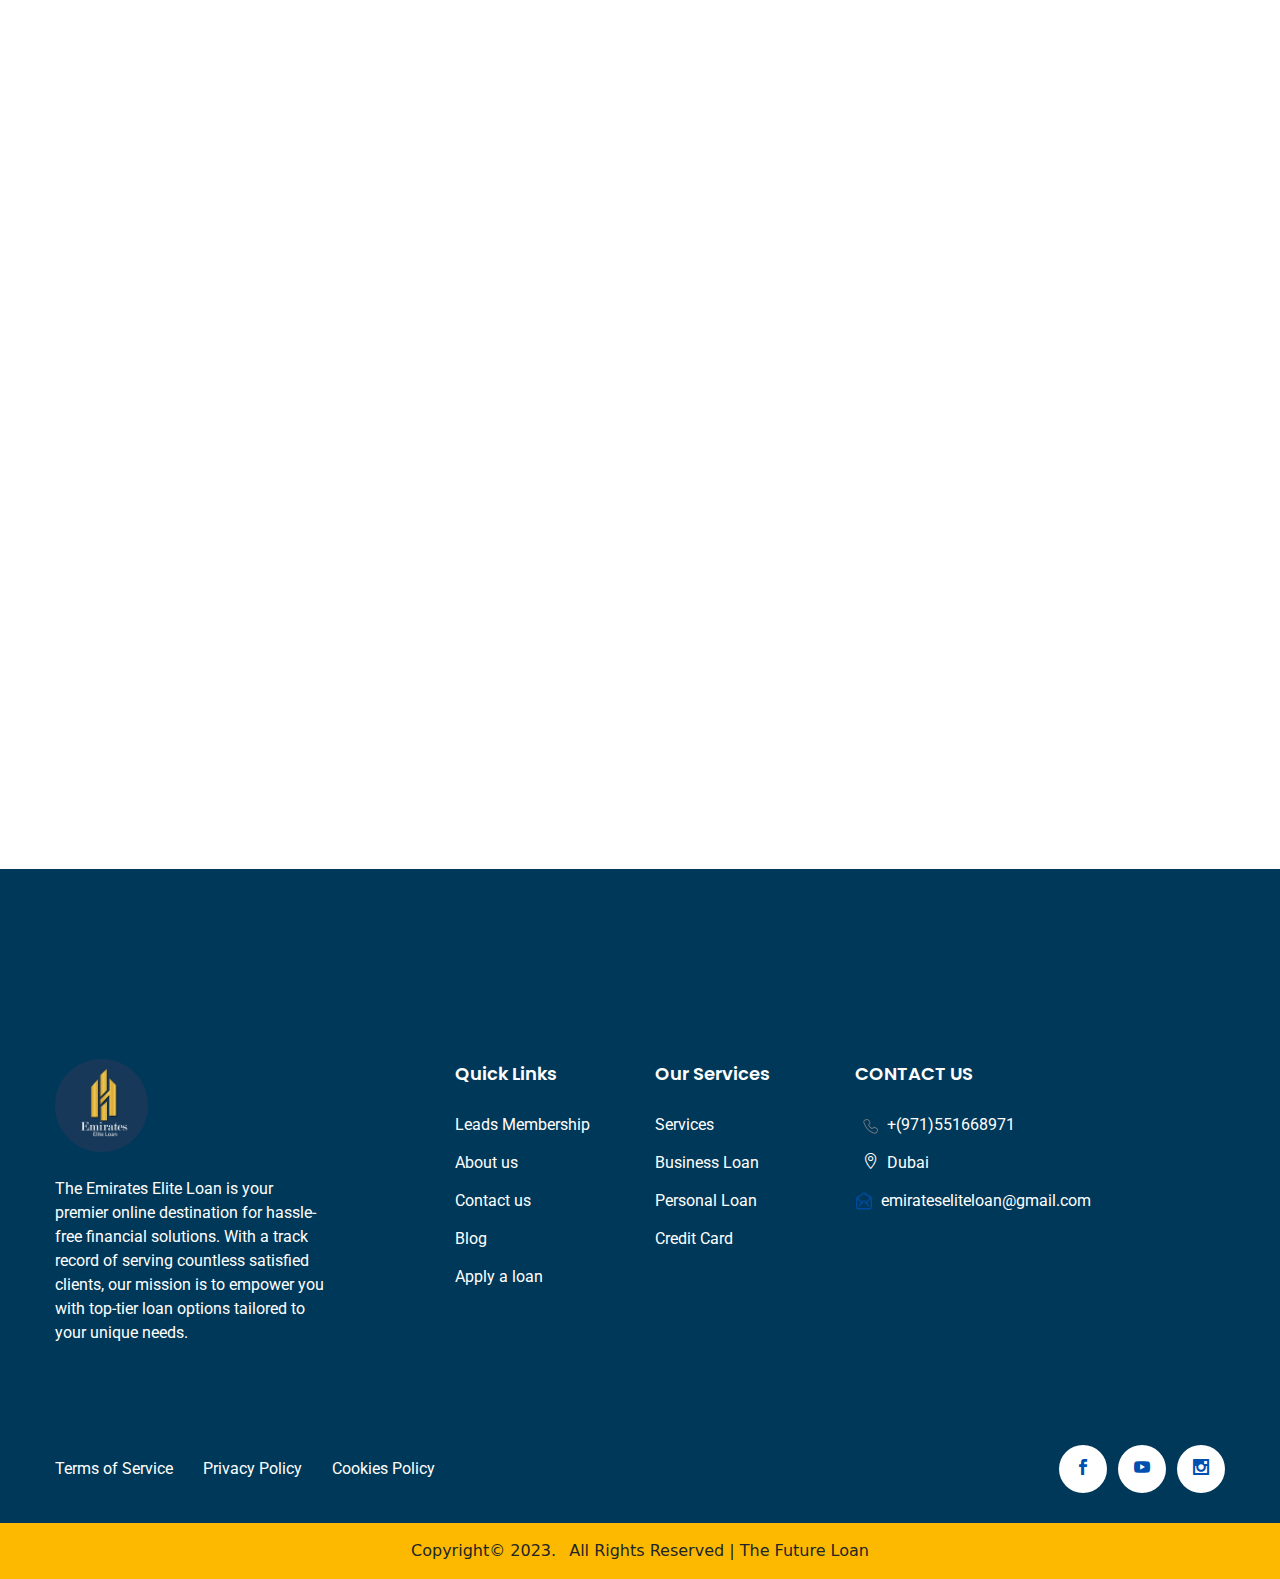
==== commit 8ffe420d: "minor changes" ====
--- a/ABOUT.html
+++ b/ABOUT.html
@@ -477,8 +477,8 @@
                                     <i class="icon_phone"></i>01551668971</a>
                             </div>
                             <div class="col-md-6">
-                                <a href="mailto:thefutureloan@gmail.com" style="text-transform: lowercase;" class="theme-btn theme-btn-primary_alt theme-btn-rounded d-flex align-items-center justify-content-center">
-                                    <i class="icon_mail_alt "></i>thefutureloan@gmail.com</a>
+                                <a href="mailto:emirateseliteloan@gmail.com" style="text-transform: lowercase;" class="theme-btn theme-btn-primary_alt theme-btn-rounded d-flex align-items-center justify-content-center">
+                                    <i class="icon_mail_alt "></i>emirateseliteloan@gmail.com</a>
                             </div>
                         </div>
                     </div>
